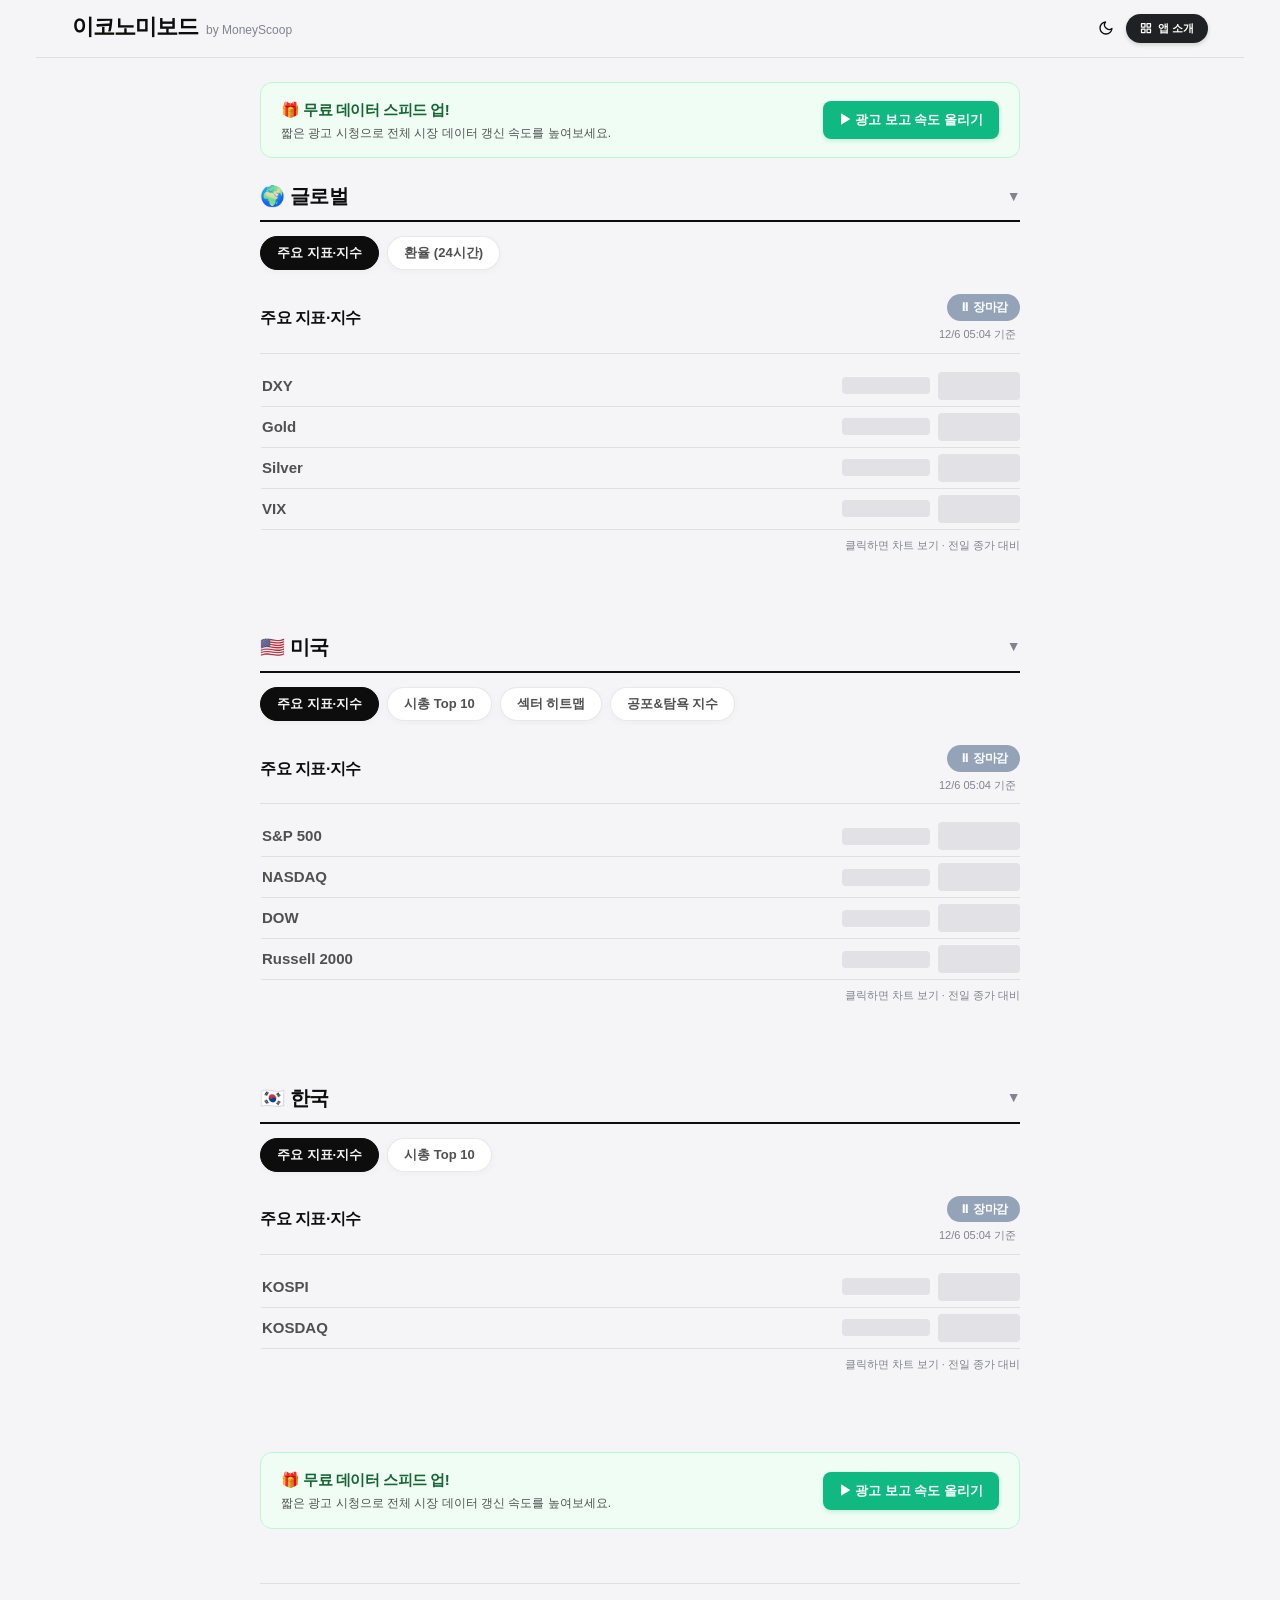
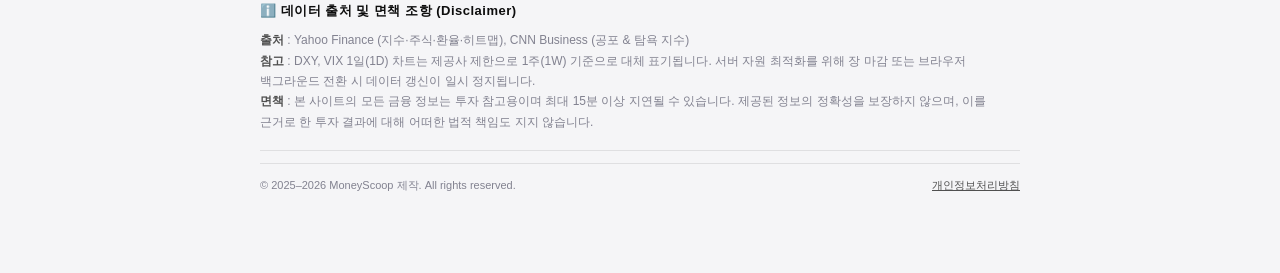
==== index.html @ 2a219ef7 "a" ====
<!doctype html>
<html lang="ko">
  <head>
    <meta charset="UTF-8" />
    <meta name="viewport" content="width=device-width,initial-scale=1.0,maximum-scale=1.0" />
    <title>이코노미보드 by MoneyScoop</title>
    <meta name="theme-color" content="#f5f5f7" />
    <meta name="mobile-web-app-capable" content="yes" />
    <meta name="apple-mobile-web-app-capable" content="yes" />
    
    <link rel="preconnect" href="https://fonts.googleapis.com" />
    <link rel="preconnect" href="https://fonts.gstatic.com" crossorigin />
    <link rel="stylesheet" as="style" crossorigin href="https://cdn.jsdelivr.net/gh/orioncactus/pretendard@v1.3.9/dist/web/static/pretendard.min.css" />
    <link href="https://fonts.googleapis.com/css2?family=DM+Mono:wght@400;500&display=swap" rel="stylesheet" />

    <link rel="stylesheet" href="assets/css/style.css" />

    <script>
      (function () {
        var savedTheme = localStorage.getItem("theme");
        if (savedTheme === "dark" || (!savedTheme && window.matchMedia("(prefers-color-scheme: dark)").matches)) {
          document.documentElement.setAttribute("data-theme", "dark");
        }
      })();
    </script>
  </head>
  <body>
    <div class="hdr-wrap">
      <div class="hdr">
        <div class="hdr-left">
          <a class="hdr-title" href="./index.html">이코노미보드</a>
          <span class="hdr-sub">by MoneyScoop</span>
        </div>

        <div class="hdr-right">
          <button class="theme-btn" id="theme-toggle" aria-label="테마 변경" onclick="toggleTheme()">
            <svg id="moon-icon" width="16" height="16" viewBox="0 0 24 24" fill="none" stroke="currentColor" stroke-width="2" stroke-linecap="round" stroke-linejoin="round"><path d="M21 12.79A9 9 0 1 1 11.21 3 7 7 0 0 0 21 12.79z"></path></svg>
            <svg id="sun-icon" style="display: none" width="16" height="16" viewBox="0 0 24 24" fill="none" stroke="currentColor" stroke-width="2" stroke-linecap="round" stroke-linejoin="round"><circle cx="12" cy="12" r="5"></circle><line x1="12" y1="1" x2="12" y2="3"></line><line x1="12" y1="21" x2="12" y2="23"></line><line x1="4.22" y1="4.22" x2="5.64" y2="5.64"></line><line x1="18.36" y1="18.36" x2="19.78" y2="19.78"></line><line x1="1" y1="12" x2="3" y2="12"></line><line x1="21" y1="12" x2="23" y2="12"></line><line x1="4.22" y1="19.78" x2="5.64" y2="18.36"></line><line x1="18.36" y1="5.64" x2="19.78" y2="4.22"></line></svg>
          </button>
          <a class="app-btn" href="https://play.google.com/store/apps/details?id=com.moneyscoop.cryptopic" target="_blank" rel="noopener">
            <svg width="12" height="12" viewBox="0 0 24 24" fill="none" stroke="currentColor" stroke-width="2.5" stroke-linecap="round" stroke-linejoin="round"><rect x="3" y="3" width="7" height="7"></rect><rect x="14" y="3" width="7" height="7"></rect><rect x="14" y="14" width="7" height="7"></rect><rect x="3" y="14" width="7" height="7"></rect></svg>
            앱 소개
          </a>
        </div>
      </div>
    </div>

    <div class="shell">
      <div class="global-banner free-reward-banner boost-banner">
        <div class="g-banner-txt">
          <div class="g-banner-t1 g-banner-title">🎁 무료 데이터 스피드 업!</div>
          <div class="g-banner-t2 g-banner-desc">짧은 광고 시청으로 전체 시장 데이터 갱신 속도를 높여보세요.</div>
        </div>
        <button class="g-banner-btn free-reward-btn" onclick="activateGlobalBoost(event)">▶ 광고 보고 속도 올리기</button>
      </div>

      <div id="area-gl" class="region-area">
        <h2 class="region-title" onclick="toggleRegion(this)">
          <span>🌍 글로벌</span>
          <span class="chevron">▼</span>
        </h2>
        
        <div class="region-body">
          <div class="sub-tab-menu" id="tabs-gl">
            <button class="sub-tab active" onclick="switchSubTab('gl', 'gl-idx')">주요 지표·지수</button>
            <button class="sub-tab" onclick="switchSubTab('gl', 'gl-fx')">환율 (24시간)</button>
          </div>

          <div class="sec active" id="gl-idx">
            <div class="sec-hd">
              <div class="sec-hd-left"><span class="sec-lbl">주요 지표·지수</span></div>
              <div class="sec-hd-right">
                <span class="badge-sync" data-market="global" id="badge-idx">상태 확인 중</span>
                <span class="sec-time" id="cy-idx-time"></span>
              </div>
            </div>
            <div class="sec-body">
              <div class="lst" id="idx-list"></div>
              
              <div class="chart-area" id="idx-chart-area">
                <div class="chart-hd">
                  <span class="chart-nm" id="idx-chart-nm">—</span>
                  <div class="chart-ranges">
                    <button class="rbtn on" data-r="1D" onclick="setIdxRange('1D')">1D</button>
                    <button class="rbtn" data-r="1W" onclick="setIdxRange('1W')">1W</button>
                    <button class="rbtn" data-r="1M" onclick="setIdxRange('1M')">1M</button>
                    <button class="rbtn" data-r="6M" onclick="setIdxRange('6M')">6M</button>
                    <button class="rbtn" data-r="1Y" onclick="setIdxRange('1Y')">1Y</button>
                    <button class="rbtn" data-r="3Y" onclick="setIdxRange('3Y')">3Y</button>
                    <button class="rbtn" data-r="5Y" onclick="setIdxRange('5Y')">5Y</button>
                    <button class="rbtn" data-r="10Y" onclick="setIdxRange('10Y')">10Y</button>
                  </div>
                </div>
                <div class="chart-note" id="idx-chart-note"></div>
                <div class="chart-perf" id="idx-chart-perf"></div>
                <div class="canvas-wrap"><canvas id="idx-canvas"></canvas></div>
              </div>
              <div class="fn">클릭하면 차트 보기 · 전일 종가 대비</div>
            </div>
          </div>

          <div class="sec" id="gl-fx">
            <div class="sec-hd">
              <div class="sec-hd-left"><span class="sec-lbl">환율 (원, 24시간)</span></div>
              <div class="sec-hd-right">
                <span class="badge-sync" data-market="global" id="badge-fx">상태 확인 중</span>
                <span class="sec-time" id="cy-fx-time"></span>
              </div>
            </div>
            <div class="sec-body">
              <div class="lst" id="fx-list"></div>

              <div class="chart-area" id="fx-chart-area">
                <div class="chart-hd">
                  <span class="chart-nm" id="fx-chart-nm">—</span>
                  <div class="chart-ranges">
                    <button class="rbtn on" data-r="1D" onclick="setFxRange('1D')">1D</button>
                    <button class="rbtn" data-r="1W" onclick="setFxRange('1W')">1W</button>
                    <button class="rbtn" data-r="1M" onclick="setFxRange('1M')">1M</button>
                    <button class="rbtn" data-r="6M" onclick="setFxRange('6M')">6M</button>
                    <button class="rbtn" data-r="1Y" onclick="setFxRange('1Y')">1Y</button>
                    <button class="rbtn" data-r="3Y" onclick="setFxRange('3Y')">3Y</button>
                    <button class="rbtn" data-r="5Y" onclick="setFxRange('5Y')">5Y</button>
                    <button class="rbtn" data-r="10Y" onclick="setFxRange('10Y')">10Y</button>
                  </div>
                </div>
                <div class="chart-note" id="fx-chart-note"></div>
                <div class="chart-perf" id="fx-chart-perf"></div>
                <div class="canvas-wrap"><canvas id="fx-canvas"></canvas></div>
              </div>
              <div class="fn">클릭하면 차트 보기 · 전일 종가 대비 (24시간 글로벌 시장 기준)</div>
            </div>
          </div>
        </div>
      </div>

      <div id="area-us" class="region-area">
        <h2 class="region-title" onclick="toggleRegion(this)">
          <span>🇺🇸 미국</span>
          <span class="chevron">▼</span>
        </h2>
        
        <div class="region-body">
          <div class="sub-tab-menu" id="tabs-us">
            <button class="sub-tab active" onclick="switchSubTab('us', 'us-idx')">주요 지표·지수</button>
            <button class="sub-tab" onclick="switchSubTab('us', 'us-top')">시총 Top 10</button>
            <button class="sub-tab" onclick="switchSubTab('us', 'us-hm')">섹터 히트맵</button>
            <button class="sub-tab" onclick="switchSubTab('us', 'us-fg')">공포&탐욕 지수</button>
          </div>

          <div class="sec active" id="us-idx">
            <div class="sec-hd">
              <div class="sec-hd-left"><span class="sec-lbl">주요 지표·지수</span></div>
              <div class="sec-hd-right">
                <span class="badge-sync" data-market="us" id="badge-us-idx">상태 확인 중</span>
                <span class="sec-time" id="cy-us-idx-time"></span>
              </div>
            </div>
            <div class="sec-body">
              <div class="lst" id="idx-us-list"></div>
              <div class="fn">클릭하면 차트 보기 · 전일 종가 대비</div>
            </div>
          </div>

          <div class="sec" id="us-top">
            <div class="sec-hd">
              <div class="sec-hd-left"><span class="sec-lbl">시가총액 상위 10개</span></div>
              <div class="sec-hd-right">
                <span class="badge-sync" data-market="us" id="badge-us-top">상태 확인 중</span>
                <span class="sec-time" id="cy-us-top-time"></span>
              </div>
            </div>
            <div class="sec-body">
              <div class="lst" id="us-top-list"></div>

              <div class="chart-area" id="us-top-chart-area">
                <div class="chart-hd">
                  <span class="chart-nm" id="us-top-chart-nm">—</span>
                  <div class="chart-ranges">
                    <button class="rbtn on" data-r="1D" onclick="setUsTopRange('1D')">1D</button>
                    <button class="rbtn" data-r="1W" onclick="setUsTopRange('1W')">1W</button>
                    <button class="rbtn" data-r="1M" onclick="setUsTopRange('1M')">1M</button>
                    <button class="rbtn" data-r="6M" onclick="setUsTopRange('6M')">6M</button>
                    <button class="rbtn" data-r="1Y" onclick="setUsTopRange('1Y')">1Y</button>
                    <button class="rbtn" data-r="3Y" onclick="setUsTopRange('3Y')">3Y</button>
                    <button class="rbtn" data-r="5Y" onclick="setUsTopRange('5Y')">5Y</button>
                    <button class="rbtn" data-r="10Y" onclick="setUsTopRange('10Y')">10Y</button>
                  </div>
                </div>
                <div class="chart-note" id="us-top-chart-note"></div>
                <div class="chart-perf" id="us-top-chart-perf"></div>
                <div class="canvas-wrap"><canvas id="us-top-canvas"></canvas></div>
              </div>
              <div class="fn">클릭하면 차트 보기 · 전일 종가 대비</div>
            </div>
          </div>

          <div class="sec" id="us-hm">
            <div class="sec-hd">
              <div class="sec-hd-left"><span class="sec-lbl">섹터 별 히트맵</span></div>
              <div class="sec-hd-right">
                <span class="badge-sync closed" data-market="us" id="badge-hm">🔒 잠금 상태</span>
                <span class="sec-time" id="cy-hm-time"></span>
              </div>
            </div>
            <div class="sec-body">
              <div class="hm-container">
                <div id="hm-overlay" class="hm-overlay">
                  <div class="hm-lock-icon">🔒</div>
                  <div class="hm-lock-text">미국 섹터별 히트맵</div>
                  <button class="hm-unlock-btn" onclick="unlockHeatmap(event)"><span>AD</span> 광고 시청하고 잠금 해제</button>
                </div>
                <div id="hm-wrap"><div class="hm-ld" id="hm-st" style="padding: 96px 0">데이터 불러오는 중...</div></div>
              </div>
              <div class="hm-legend">
                <span class="hm-lt">-5%</span><div class="hm-bar"></div><span class="hm-lt">+5%</span>
              </div>
            </div>
          </div>

          <div class="sec" id="us-fg">
            <div class="sec-hd">
              <div class="sec-hd-left"><span class="sec-lbl">공포 &amp; 탐욕 지수</span></div>
              <div class="sec-hd-right">
                <span class="badge-sync" data-market="us" id="badge-fg">상태 확인 중</span>
                <span class="sec-time" id="cy-fg-time"></span>
              </div>
            </div>
            <div class="sec-body" id="fg-body">
              <div style="display: flex; flex-direction: column; align-items: center; gap: 12px; padding: 12px 0;">
                <div class="sk" style="width: 100%; max-width: 280px; height: 88px; border-radius: 6px;"></div>
                <div class="sk" style="width: 60px; height: 40px; border-radius: 4px;"></div>
                <div class="sk" style="width: 200px; height: 100px; border-radius: 4px; margin-top: 4px;"></div>
              </div>
            </div>
          </div>
        </div>
      </div>

      <div id="area-kr" class="region-area">
        <h2 class="region-title" onclick="toggleRegion(this)">
          <span>🇰🇷 한국</span>
          <span class="chevron">▼</span>
        </h2>
        
        <div class="region-body">
          <div class="sub-tab-menu" id="tabs-kr">
            <button class="sub-tab active" onclick="switchSubTab('kr', 'kr-idx')">주요 지표·지수</button>
            <button class="sub-tab" onclick="switchSubTab('kr', 'kr-top')">시총 Top 10</button>
          </div>

          <div class="sec active" id="kr-idx">
            <div class="sec-hd">
              <div class="sec-hd-left"><span class="sec-lbl">주요 지표·지수</span></div>
              <div class="sec-hd-right">
                <span class="badge-sync" data-market="kr" id="badge-kr-idx">상태 확인 중</span>
                <span class="sec-time" id="cy-kr-idx-time"></span>
              </div>
            </div>
            <div class="sec-body">
              <div class="lst" id="idx-kr-list"></div>
              <div class="fn">클릭하면 차트 보기 · 전일 종가 대비</div>
            </div>
          </div>

          <div class="sec" id="kr-top">
            <div class="sec-hd">
              <div class="sec-hd-left"><span class="sec-lbl">시가총액 상위 10개</span></div>
              <div class="sec-hd-right">
                <span class="badge-sync" data-market="kr" id="badge-kr-top">상태 확인 중</span>
                <span class="sec-time" id="cy-kr-top-time"></span>
              </div>
            </div>
            <div class="sec-body">
              <div class="lst" id="kr-top-list"></div>

              <div class="chart-area" id="kr-top-chart-area">
                <div class="chart-hd">
                  <span class="chart-nm" id="kr-top-chart-nm">—</span>
                  <div class="chart-ranges">
                    <button class="rbtn on" data-r="1D" onclick="setKrTopRange('1D')">1D</button>
                    <button class="rbtn" data-r="1W" onclick="setKrTopRange('1W')">1W</button>
                    <button class="rbtn" data-r="1M" onclick="setKrTopRange('1M')">1M</button>
                    <button class="rbtn" data-r="6M" onclick="setKrTopRange('6M')">6M</button>
                    <button class="rbtn" data-r="1Y" onclick="setKrTopRange('1Y')">1Y</button>
                    <button class="rbtn" data-r="3Y" onclick="setKrTopRange('3Y')">3Y</button>
                    <button class="rbtn" data-r="5Y" onclick="setKrTopRange('5Y')">5Y</button>
                    <button class="rbtn" data-r="10Y" onclick="setKrTopRange('10Y')">10Y</button>
                  </div>
                </div>
                <div class="chart-note" id="kr-top-chart-note"></div>
                <div class="chart-perf" id="kr-top-chart-perf"></div>
                <div class="canvas-wrap"><canvas id="kr-top-canvas"></canvas></div>
              </div>
              <div class="fn">클릭하면 차트 보기 · 전일 종가 대비</div>
            </div>
          </div>
        </div>
      </div>

      <div class="global-banner free-reward-banner boost-banner" style="margin-top: 40px;">
        <div class="g-banner-txt">
          <div class="g-banner-t1 g-banner-title">🎁 무료 데이터 스피드 업!</div>
          <div class="g-banner-t2 g-banner-desc">짧은 광고 시청으로 전체 시장 데이터 갱신 속도를 높여보세요.</div>
        </div>
        <button class="g-banner-btn free-reward-btn" onclick="activateGlobalBoost(event)">▶ 광고 보고 속도 올리기</button>
      </div>

      <div class="footer-wrap">
        <div class="src-box">
          <div class="src-t">ℹ️ 데이터 출처 및 면책 조항 (Disclaimer)</div>
          <div class="src-b">
            <span class="src-highlight">출처</span> : Yahoo Finance (지수·주식·환율·히트맵), CNN Business (공포 &amp; 탐욕 지수)<br />
            <span class="src-highlight">참고</span> : DXY, VIX 1일(1D) 차트는 제공사 제한으로 1주(1W) 기준으로 대체 표기됩니다. 서버 자원 최적화를 위해 장 마감 또는 브라우저 백그라운드 전환 시 데이터 갱신이 일시 정지됩니다.<br />
            <span class="src-highlight">면책</span> : 본 사이트의 모든 금융 정보는 투자 참고용이며 최대 15분 이상 지연될 수 있습니다. 제공된 정보의 정확성을 보장하지 않으며, 이를 근거로 한 투자 결과에 대해 어떠한 법적 책임도 지지 않습니다.
          </div>
        </div>
        <div class="copy-bar">
          <span class="copy-t" id="copy-t"></span>
          <a class="priv-a" href="privacy.html" target="_blank">개인정보처리방침</a>
        </div>
      </div>
    </div>

    <script src="assets/js/app.js"></script>
  </body>
</html>
---- assets/css/style.css ----
*,
*::before,
*::after {
  box-sizing: border-box;
  margin: 0;
  padding: 0;
}

html {
  scroll-behavior: smooth;
  scroll-padding-top: 120px;
}

:root {
  --bg: #f5f5f7;
  --t1: #0d0d0d;
  --t3: #505050;
  --t4: #828290;
  --rule: rgba(0, 0, 0, 0.09);
  --box-bg: #fff;
  --box-shadow: 0 2px 10px rgba(0, 0, 0, 0.03);
  --sk-bg: #e2e2e6;
  --chart-grid: rgba(0, 0, 0, 0.04);
  --up: #26a69a;
  --dn: #ef5350;
  --fl: #787b86;
  --sans: "Pretendard", -apple-system, sans-serif;
  --mono: "DM Mono", monospace;
  --pad: 16px;
}

[data-theme="dark"] {
  --bg: #0a192f;
  --t1: #f8fafc;
  --t3: #cbd5e1;
  --t4: #94a3b8;
  --rule: rgba(255, 255, 255, 0.1);
  --box-bg: #112240;
  --box-shadow: 0 4px 12px rgba(0, 0, 0, 0.3);
  --sk-bg: #233554;
  --chart-grid: rgba(255, 255, 255, 0.05);
}

body {
  background: var(--bg);
  color: var(--t1);
  font-family: var(--sans);
  line-height: 1.4;
  -webkit-font-smoothing: antialiased;
  min-height: 100dvh;
  transition: background 0.3s, color 0.3s;
}

/* ─ 헤더 ─ */
.hdr-wrap {
  position: sticky;
  top: 0;
  z-index: 100;
  background: var(--bg);
  padding: 0 var(--pad);
  transition: background 0.3s;
  border-bottom: 1px solid var(--rule);
}
.hdr {
  display: flex;
  align-items: center;
  justify-content: space-between;
  padding: 13px 0;
  max-width: 1160px;
  margin: 0 auto;
  flex-wrap: wrap;
}
.hdr-left {
  display: flex;
  align-items: baseline;
  flex: 1 1 0%;
  min-width: max-content;
}
.hdr-title {
  font-size: 22px;
  font-weight: 800;
  letter-spacing: -1px;
  color: var(--t1);
  text-decoration: none;
  white-space: nowrap;
  line-height: 1.3;
  padding-bottom: 2px;
}
.hdr-sub {
  font-size: 12px;
  color: var(--t4);
  margin-left: 8px;
  white-space: nowrap;
}

.hdr-right {
  display: flex;
  align-items: center;
  justify-content: flex-end;
  gap: 6px;
  flex: 1 1 0%;
}

.theme-btn {
  background: none;
  border: none;
  cursor: pointer;
  color: var(--t1);
  display: flex;
  align-items: center;
  justify-content: center;
  padding: 6px;
  border-radius: 50%;
  transition: background 0.2s, color 0.2s;
}
.theme-btn:hover { background: var(--rule); }
.app-btn {
  display: flex;
  align-items: center;
  gap: 6px;
  font-size: 11px;
  font-weight: 700;
  color: #fff;
  background: #202124;
  border: none;
  border-radius: 20px;
  padding: 7px 14px;
  cursor: pointer;
  font-family: var(--sans);
  text-decoration: none;
  white-space: nowrap;
  flex-shrink: 0;
  box-shadow: 0 2px 4px rgba(0, 0, 0, 0.15);
  transition: transform 0.1s, background 0.2s;
}
.app-btn:hover { background: #000; transform: translateY(-1px); }
[data-theme="dark"] .app-btn { background: #2563eb; box-shadow: 0 2px 6px rgba(0, 0, 0, 0.4); }
[data-theme="dark"] .app-btn:hover { background: #1d4ed8; }

/* ─ 레이아웃 ─ */
.shell {
  max-width: 560px;
  margin: 0 auto;
  padding: 24px var(--pad) 60px;
}

/* ─ 부스트 배너 (레벨별 색상 연동) ─ */
/* 기본 (초록) */
.global-banner.free-reward-banner {
  background: #f0fdf4; border: 1px solid #bbf7d0;
  border-radius: 12px; padding: 16px 20px; margin-bottom: 24px;
  display: flex; align-items: center; justify-content: space-between;
  color: var(--t1); transition: all 0.4s;
}
[data-theme="dark"] .global-banner.free-reward-banner { background: #064e3b; border-color: #047857; color: #f8fafc; }
.g-banner-txt { display: flex; flex-direction: column; gap: 5px; }
.free-reward-banner .g-banner-t1 {
  font-size: 15px; font-weight: 800; letter-spacing: -0.5px; display: flex; align-items: center; gap: 6px; color: #166534;
}
[data-theme="dark"] .free-reward-banner .g-banner-t1 { color: #34d399; }
.free-reward-banner .g-banner-t2 { font-size: 12px; color: var(--t3); font-family: var(--sans); line-height: 1.4; word-break: keep-all; }
.g-banner-btn.free-reward-btn {
  background: #10b981; color: #fff; border: none; border-radius: 8px; padding: 10px 16px;
  font-size: 13px; font-weight: 700; cursor: pointer; font-family: var(--sans);
  box-shadow: 0 2px 4px rgba(16, 185, 129, 0.2); transition: transform 0.2s, background 0.2s;
  white-space: nowrap; flex-shrink: 0;
}
.g-banner-btn.free-reward-btn:hover { transform: translateY(-1px); background: #059669; }

/* 1단계 (파랑) */
.global-banner.free-reward-banner.banner-lvl-1 { background: #eff6ff; border-color: #bfdbfe; }
[data-theme="dark"] .global-banner.free-reward-banner.banner-lvl-1 { background: #1e3a8a; border-color: #1e40af; }
.global-banner.free-reward-banner.banner-lvl-1 .g-banner-t1 { color: #1e40af; }
[data-theme="dark"] .global-banner.free-reward-banner.banner-lvl-1 .g-banner-t1 { color: #60a5fa; }
.global-banner.free-reward-banner.banner-lvl-1 .g-banner-btn { background: #3b82f6; box-shadow: 0 2px 4px rgba(59, 130, 246, 0.2); }
.global-banner.free-reward-banner.banner-lvl-1 .g-banner-btn:hover { background: #2563eb; }

/* 2단계 (보라) */
.global-banner.free-reward-banner.banner-lvl-2 { background: #faf5ff; border-color: #e9d5ff; }
[data-theme="dark"] .global-banner.free-reward-banner.banner-lvl-2 { background: #4c1d95; border-color: #5b21b6; }
.global-banner.free-reward-banner.banner-lvl-2 .g-banner-t1 { color: #5b21b6; }
[data-theme="dark"] .global-banner.free-reward-banner.banner-lvl-2 .g-banner-t1 { color: #c084fc; }
.global-banner.free-reward-banner.banner-lvl-2 .g-banner-btn { display: none; } /* MAX 상태이므로 버튼 숨김 */


/* ─ 리전 및 탭 영역 ─ */
.region-area { margin-bottom: 56px; }
.region-title {
  font-size: 20px; font-weight: 800; color: var(--t1); margin-bottom: 14px; padding-bottom: 10px;
  border-bottom: 2px solid var(--t1); display: flex; align-items: center; justify-content: space-between;
  letter-spacing: -0.5px; cursor: pointer; user-select: none;
}
.region-title:hover { opacity: 0.8; }
.region-title .chevron { font-size: 14px; color: var(--t4); transition: transform 0.3s; }
.region-area.collapsed .chevron { transform: rotate(-90deg); }
.region-body { transition: all 0.3s; overflow: hidden; }
.region-area.collapsed .region-body { display: none; }

.sub-tab-menu {
  display: flex; gap: 8px; margin-bottom: 20px; overflow-x: auto; scrollbar-width: none; padding-bottom: 4px;
}
.sub-tab-menu::-webkit-scrollbar { display: none; }
.sub-tab {
  background: var(--box-bg); border: 1px solid var(--rule); color: var(--t3);
  font-size: 13px; font-weight: 700; padding: 7px 16px; border-radius: 20px;
  cursor: pointer; white-space: nowrap; transition: all 0.2s; box-shadow: var(--box-shadow); font-family: var(--sans);
}
.sub-tab:hover { border-color: var(--t1); color: var(--t1); transform: translateY(-1px); }
.sub-tab.active { background: var(--t1); color: var(--bg); border-color: var(--t1); }

/* ─ 섹션 콘텐츠 ─ */
.sec { display: none; margin-bottom: 24px; animation: fadeIn 0.3s ease-out; }
.sec.active { display: block; }
.sec-hd { display: flex; align-items: center; justify-content: space-between; padding-bottom: 10px; border-bottom: 1px solid var(--rule); margin-bottom: 12px; gap: 12px; flex-wrap: wrap; }
.sec-hd-left { display: flex; align-items: center; gap: 8px; flex-wrap: wrap; flex: 1 1 auto; }
.sec-lbl { font-size: 16px; font-weight: 800; letter-spacing: -0.5px; color: var(--t1); white-space: nowrap; line-height: 1.3; }
.sec-body { transition: all 0.3s; overflow: hidden; }

.sec-hd-right { display: flex; flex-direction: column; align-items: flex-end; gap: 6px; flex-shrink: 0; margin-left: auto; }
.sec-time { font-size: 11px; color: var(--t4); font-family: var(--sans); white-space: nowrap; padding-right: 4px; }

/* 💡 시인성 극대화 & 클릭 유도형 알약 뱃지 */
.badge-sync {
  padding: 5px 12px; border-radius: 20px; font-size: 12px; font-weight: 800; font-family: var(--sans);
  letter-spacing: -0.5px; display: inline-flex; align-items: center; gap: 5px;
  box-shadow: 0 2px 6px rgba(0,0,0,0.1); transition: all 0.3s ease; white-space: nowrap; cursor: pointer;
}
.badge-sync:not(.closed):not(.level-2):hover {
  transform: translateY(-2px); filter: brightness(1.1); box-shadow: 0 4px 10px rgba(0,0,0,0.2);
}

.badge-sync.closed { background: #94a3b8; color: #fff; box-shadow: none; cursor: default; }

/* 기본 10초 (초록) */
.badge-sync.level-0 { background: #10b981; color: #fff; } 
/* 1단계 6초 (파랑) */
.badge-sync.level-1 { background: #3b82f6; color: #fff; animation: pulse-blue 2s infinite; } 
/* 2단계 3초 (보라) */
.badge-sync.level-2 { background: #8b5cf6; color: #fff; animation: pulse-purple 1.5s infinite; cursor: default; } 

@keyframes pulse-blue {
  0% { box-shadow: 0 0 0 0 rgba(59, 130, 246, 0.4); }
  70% { box-shadow: 0 0 0 6px rgba(59, 130, 246, 0); }
  100% { box-shadow: 0 0 0 0 rgba(59, 130, 246, 0); }
}
@keyframes pulse-purple {
  0% { box-shadow: 0 0 0 0 rgba(139, 92, 246, 0.5); }
  70% { box-shadow: 0 0 0 8px rgba(139, 92, 246, 0); }
  100% { box-shadow: 0 0 0 0 rgba(139, 92, 246, 0); }
}
@keyframes fadeIn {
  from { opacity: 0; transform: translateY(5px); }
  to { opacity: 1; transform: translateY(0); }
}

/* ─ 공통 행 ─ */
.lst { display: flex; flex-direction: column; }
.row {
  display: flex; align-items: center; padding: 6px 0; border-bottom: 1px solid var(--rule);
  cursor: pointer; border-left: 2.5px solid transparent; transition: border-color 0.18s, padding-left 0.18s; gap: 0;
}
.row:hover { opacity: 0.72; }
.row.on { border-left-color: var(--t1); padding-left: 9px; }
.row.on .lbl { color: var(--t1) !important; }
.lbl {
  flex: 1; min-width: 0; font-size: 14px; font-weight: 700; color: var(--t3);
  white-space: nowrap; display: flex; align-items: center; gap: 5px; overflow: hidden; text-overflow: ellipsis; line-height: 1.3;
}
.row.has-mc .lbl { flex: 1; }
.mc { flex: 0 0 55px; font-size: 11px; color: var(--t4); text-align: right; padding-right: 8px; font-family: var(--sans); white-space: nowrap; }
.val, .pct, .raw, .sb-n, .chart-perf { font-variant-numeric: tabular-nums; letter-spacing: -0.5px; }
.val { flex: 0 0 90px; text-align: right; font-family: var(--sans); font-size: 17px; font-weight: 600; color: var(--t1); white-space: nowrap; }
.chg { flex: 0 0 90px; display: flex; flex-direction: column; align-items: flex-end; gap: 1px; padding-left: 8px; }
.pct { font-family: var(--sans); font-size: 13px; font-weight: 700; white-space: nowrap; }
.raw { font-family: var(--sans); font-size: 11px; color: var(--t4); white-space: nowrap; }
.fn { font-size: 11px; color: var(--t4); text-align: right; margin-top: 8px; }
.flag { width: 16px; height: 11px; border-radius: 2px; object-fit: cover; flex-shrink: 0; }
.up { color: var(--up); }
.dn { color: var(--dn); }
.fl { color: var(--fl); }
.vix-lo { color: var(--up); }
.vix-md { color: #f0b429; }
.vix-hi { color: var(--dn); }

/* ─ 상태 점멸 도트 (Row 내부용) ─ */
.dot {
  display: inline-block; width: 8px; height: 8px; border-radius: 50%; margin-right: 7px;
  flex-shrink: 0; vertical-align: middle; transition: background 0.3s, box-shadow 0.3s;
}
.dot-load { background: #94a3b8; box-shadow: 0 0 6px rgba(148, 163, 184, 0.8), inset 0 1px 1px rgba(255, 255, 255, 0.8); animation: pulse 1.6s ease-in-out infinite; }
.dot-sleep { background: #bbbbbb; box-shadow: inset 0 1px 2px rgba(0, 0, 0, 0.2); opacity: 0.8; }
[data-theme="dark"] .dot-sleep { background: #475569; box-shadow: inset 0 1px 2px rgba(0, 0, 0, 0.4); }

/* 초록 -> 파랑 -> 보라 */
.dot-live-0 { background: #10b981; box-shadow: 0 0 6px rgba(16, 185, 129, 0.8), inset 0 1px 1px rgba(255, 255, 255, 0.8); animation: pulse 1.6s ease-in-out infinite; }
.dot-live-1 { background: #3b82f6; box-shadow: 0 0 6px rgba(59, 130, 246, 0.8), inset 0 1px 1px rgba(255, 255, 255, 0.8); animation: pulse 0.8s ease-in-out infinite; }
.dot-live-2 { background: #a855f7; box-shadow: 0 0 8px rgba(168, 85, 247, 0.9), inset 0 1px 1px rgba(255, 255, 255, 0.8); animation: pulse 0.4s ease-in-out infinite; }

@keyframes pulse { 0%, 100% { opacity: 1; transform: scale(1); } 50% { opacity: 0.5; transform: scale(0.85); } }
@keyframes flash { 0% { opacity: 1; } 50% { opacity: 0.15; } 100% { opacity: 1; } }
.flash { animation: flash 0.5s ease-out 1; }

/* ─ 스켈레톤 및 차트 영역 ─ */
.sk { background: var(--sk-bg); border-radius: 4px; animation: sh 1.3s ease-in-out infinite; transition: background 0.3s; }
.sk-val { height: 17px; width: 88px; margin-left: auto; }
.sk-chg { height: 28px; width: 82px; margin-left: 8px; }
@keyframes sh { 0%, 100% { opacity: 0.4; } 50% { opacity: 0.9; } }

.chart-area {
  display: none; margin: 10px 0 16px; padding: 16px; background: var(--box-bg);
  border-radius: 12px; border: 1px solid var(--rule); box-shadow: var(--box-shadow);
  transition: background 0.3s, border-color 0.3s, box-shadow 0.3s;
  overflow: hidden;
}
.chart-hd { display: flex; align-items: center; justify-content: space-between; margin-bottom: 5px; gap: 6px; }
.chart-nm { font-size: 13px; font-weight: 800; color: var(--t1); white-space: nowrap; }
.chart-ranges { display: flex; gap: 5px; overflow-x: auto; }
.rbtn {
  font-size: 11px; font-weight: 600; color: var(--t4); background: none; border: none; cursor: pointer;
  font-family: var(--sans); padding: 2px 0; border-bottom: 1.5px solid transparent; white-space: nowrap; flex-shrink: 0; transition: color 0.2s;
}
.rbtn.on { color: var(--t1); border-bottom-color: var(--t1); }
.chart-note { font-size: 10px; color: var(--t4); font-family: var(--sans); margin-bottom: 3px; display: none; }
.chart-perf { font-family: var(--sans); font-size: 18px; font-weight: 600; margin-bottom: 7px; min-height: 26px; }

.canvas-wrap { position: relative; width: 100%; height: 145px; min-height: 145px; max-height: 145px; }
.chart-ld { font-size: 12px; color: var(--t4); padding: 46px 0; text-align: center; font-family: var(--sans); }
.chart-er { font-size: 12px; color: var(--dn); padding: 32px 0; text-align: center; }

/* ─ F&G 및 히트맵 컴포넌트 ─ */
.gw { display: flex; flex-direction: column; align-items: center; }
.gsvg { width: 100%; max-width: 280px; }
.gends { display: flex; justify-content: space-between; width: 100%; max-width: 280px; margin-top: -6px; padding: 0 8px; }
.gend { font-size: 11px; color: var(--t3); font-weight: 500; }
.sb { text-align: center; margin-top: 2px; }
.sb-n { font-family: var(--sans); font-size: 40px; font-weight: 700; line-height: 1; letter-spacing: -1px; }
.sb-l { font-size: 14px; font-weight: 700; margin-top: 4px; }
.sb-c { font-size: 12px; color: var(--t3); margin-top: 4px; font-family: var(--sans); }
.segbar { display: flex; gap: 3px; margin-top: 12px; }
.seg { height: 3px; border-radius: 2px; flex: 1; opacity: 0.18; }
.seg.on { opacity: 1; }
.fg-chart-wrap { position: relative; width: 100%; max-width: 300px; margin: 14px auto 0; height: 110px; }
.fg-er { padding: 20px 0; text-align: center; }
.fg-er-t { font-size: 13px; color: var(--dn); font-weight: 500; }
.fg-retry { margin-top: 8px; font-size: 13px; color: #1a6fd4; background: none; border: none; cursor: pointer; font-family: var(--sans); font-weight: 600; display: inline-block; }

.hm-ld { font-size: 12px; color: var(--t4); text-align: center; padding: 48px 0; font-family: var(--sans); }
.hm-er { font-size: 12px; color: var(--dn); text-align: center; padding: 32px 0; }
#hm-wrap { width: 100%; overflow: hidden; margin-top: 4px; }
.hm-legend { display: flex; align-items: center; justify-content: flex-end; gap: 8px; margin-top: 8px; }
.hm-bar { width: 80px; height: 6px; border-radius: 3px; background: linear-gradient(to right, #ef4444, #f5f5f7, #10b981); }
[data-theme="dark"] .hm-bar { background: linear-gradient(to right, #ef4444, #1e293b, #10b981); }
.hm-lt { font-size: 11px; color: var(--t4); font-family: var(--sans); font-weight: 600; }

.hm-container { position: relative; border-radius: 8px; overflow: hidden; min-height: 240px; margin-top: 10px; }
.hm-overlay {
  position: absolute; top: 0; left: 0; width: 100%; height: 100%; z-index: 10;
  display: flex; flex-direction: column; align-items: center; justify-content: center;
  background: rgba(245, 245, 247, 0.15); backdrop-filter: blur(8px) saturate(120%); -webkit-backdrop-filter: blur(8px) saturate(120%);
  border-radius: 8px; transition: opacity 0.4s;
}
[data-theme="dark"] .hm-overlay { background: rgba(10, 25, 47, 0.25); backdrop-filter: blur(8px) brightness(0.8); -webkit-backdrop-filter: blur(8px) brightness(0.8); }
.hm-lock-icon { font-size: 32px; margin-bottom: 8px; }
.hm-lock-text { font-size: 15px; font-weight: 800; color: var(--t1); margin-bottom: 18px; letter-spacing: -0.5px; text-shadow: 0 1px 3px rgba(255, 255, 255, 0.8); }
[data-theme="dark"] .hm-lock-text { text-shadow: 0 1px 3px rgba(0, 0, 0, 0.8); }
.hm-unlock-btn {
  background: linear-gradient(135deg, #3b82f6, #1d4ed8); color: #fff; border: none; border-radius: 24px;
  padding: 12px 22px; font-size: 13px; font-weight: 700; cursor: pointer;
  box-shadow: 0 4px 12px rgba(37, 99, 235, 0.35); transition: transform 0.2s, box-shadow 0.2s;
  display: flex; align-items: center; gap: 8px; font-family: var(--sans);
}
.hm-unlock-btn:hover { transform: translateY(-2px); box-shadow: 0 6px 16px rgba(37, 99, 235, 0.5); }
.hm-unlock-btn span { background: #fff; color: #1d4ed8; font-size: 10px; padding: 2px 6px; border-radius: 5px; font-weight: 900; }

/* ─ 푸터 ─ */
.footer-wrap { clear: both; padding-top: 10px; }
.src-box { margin-top: 20px; padding: 18px 0; border-top: 1px solid var(--rule); border-bottom: 1px solid var(--rule); transition: border-color 0.3s; }
.src-t { font-size: 13px; font-weight: 800; color: var(--t1); letter-spacing: 0.5px; margin-bottom: 10px; display: flex; align-items: center; gap: 5px; }
.src-b { font-size: 12px; color: var(--t4); line-height: 1.7; word-break: keep-all; }
.src-highlight { color: var(--t3); font-weight: 700; }
.copy-bar { margin-top: 12px; padding-top: 14px; border-top: 1px solid var(--rule); display: flex; justify-content: space-between; align-items: center; flex-wrap: wrap; gap: 5px; transition: border-color 0.3s; }
.copy-t { font-size: 11px; color: var(--t4); font-family: var(--sans); }
.priv-a { font-size: 11px; color: var(--t3); font-family: var(--sans); text-decoration: underline; transition: color 0.3s; font-weight: 500; }
[data-theme="dark"] .priv-a:hover { color: var(--t1); }

/* ─ 반응형 ─ */
@media (max-width: 680px) {
  .hdr { padding: 12px 0 0 0; }
  .hdr-left { flex: none; }
  .hdr-right { flex: none; margin-left: auto; }
  .hdr-title { font-size: 20px; }
  .hdr-sub { display: none; }
  .hdr-wrap { border-bottom: 1px solid var(--rule); }
}
@media (max-width: 580px) {
  .global-banner { flex-direction: column; align-items: flex-start; gap: 12px; }
  .g-banner-btn { width: 100%; text-align: center; justify-content: center; }
}
@media (min-width: 580px) {
  .shell { max-width: 640px; }
  .val { font-size: 19px; flex: 0 0 100px; }
  .lbl { font-size: 15px; }
  .pct { font-size: 13px; }
  .chg { flex: 0 0 96px; }
}
@media (min-width: 820px) {
  body { padding: 0 36px; }
  .hdr-wrap { padding: 0 36px; }
  .shell { max-width: 760px; padding-right: 0; padding-left: 0; padding-bottom: 80px; }
  .val { font-size: 18px; flex: 0 0 90px; }
  .lbl { font-size: 15px; }
  .pct { font-size: 13px; }
  .chg { flex: 0 0 88px; }
  .sb-n { font-size: 36px; }
  .gsvg, .gends { max-width: 240px; }
  .fg-chart-wrap { max-width: 260px; }
  .canvas-wrap { height: 160px; min-height: 160px; max-height: 160px; }
}
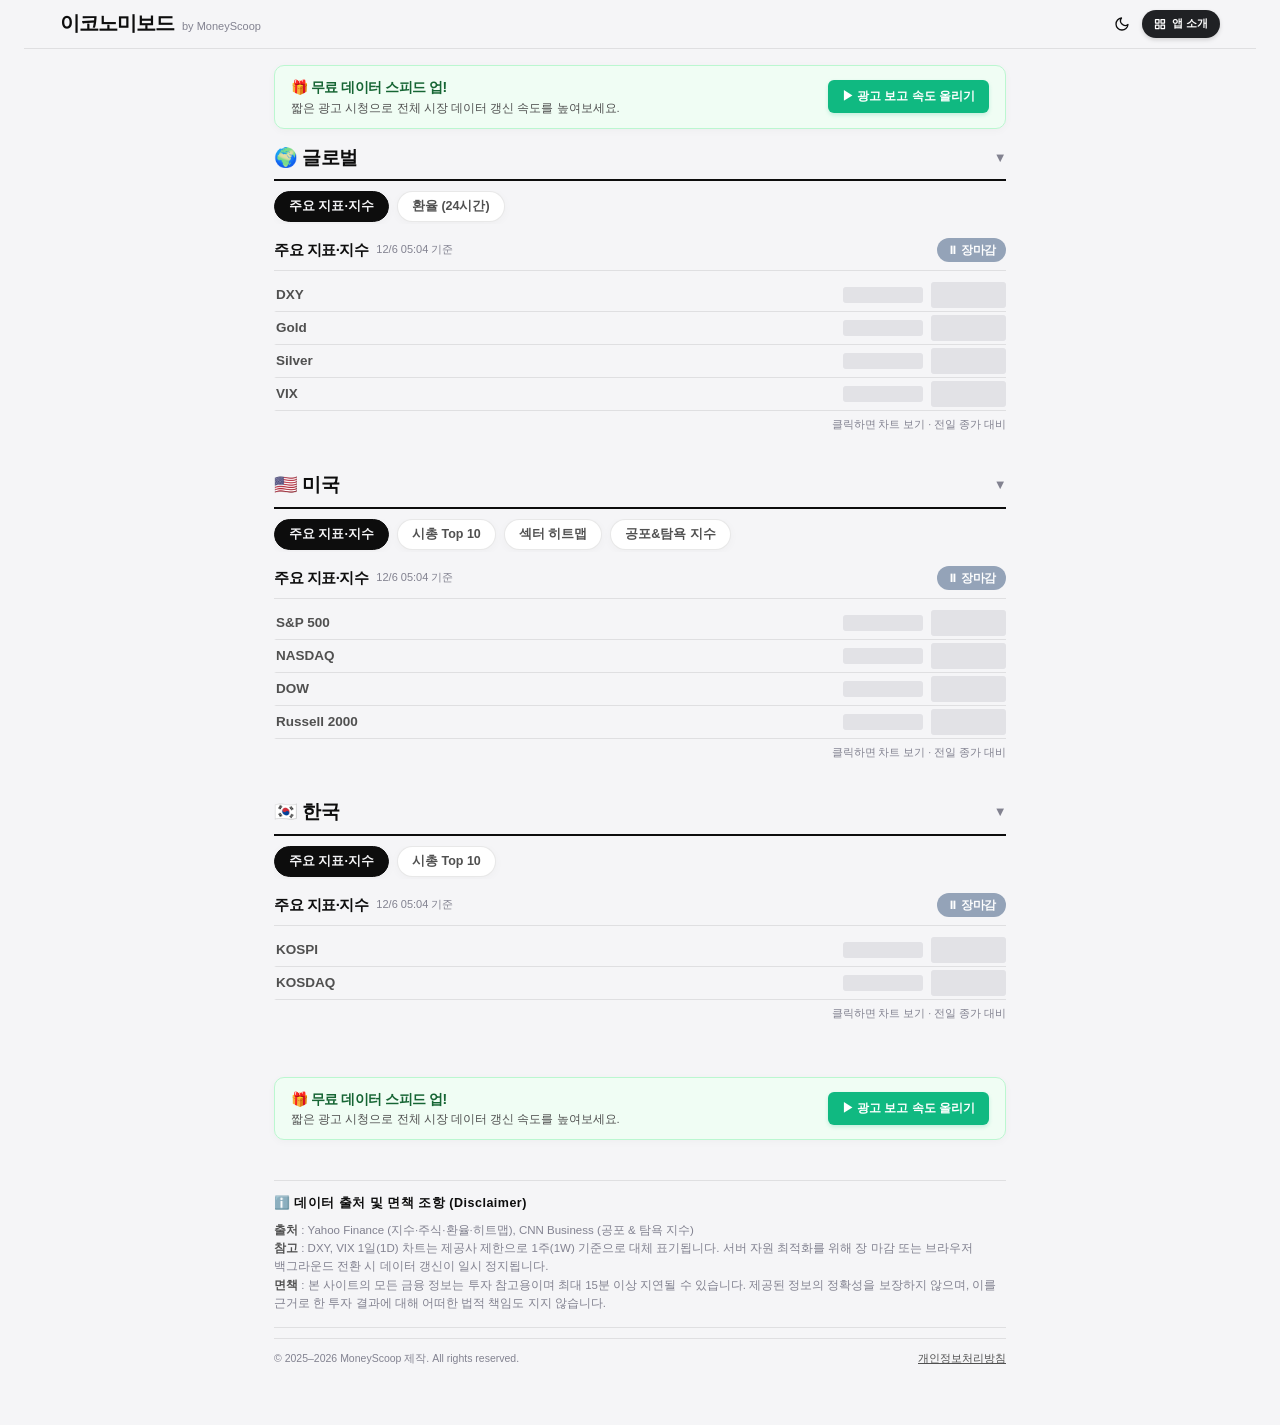
==== commit a2ae17ab: "index.html 업데이트" ====
--- a/index.html
+++ b/index.html
@@ -68,10 +68,12 @@
 
           <div class="sec active" id="gl-idx">
             <div class="sec-hd">
-              <div class="sec-hd-left"><span class="sec-lbl">주요 지표·지수</span></div>
+              <div class="sec-hd-left">
+                <span class="sec-lbl">주요 지표·지수</span>
+                <span class="sec-time" id="cy-idx-time"></span>
+              </div>
               <div class="sec-hd-right">
                 <span class="badge-sync" data-market="global" id="badge-idx">상태 확인 중</span>
-                <span class="sec-time" id="cy-idx-time"></span>
               </div>
             </div>
             <div class="sec-body">
@@ -101,10 +103,12 @@
 
           <div class="sec" id="gl-fx">
             <div class="sec-hd">
-              <div class="sec-hd-left"><span class="sec-lbl">환율 (원, 24시간)</span></div>
+              <div class="sec-hd-left">
+                <span class="sec-lbl">환율 (원, 24시간)</span>
+                <span class="sec-time" id="cy-fx-time"></span>
+              </div>
               <div class="sec-hd-right">
                 <span class="badge-sync" data-market="global" id="badge-fx">상태 확인 중</span>
-                <span class="sec-time" id="cy-fx-time"></span>
               </div>
             </div>
             <div class="sec-body">
@@ -150,10 +154,12 @@
 
           <div class="sec active" id="us-idx">
             <div class="sec-hd">
-              <div class="sec-hd-left"><span class="sec-lbl">주요 지표·지수</span></div>
+              <div class="sec-hd-left">
+                <span class="sec-lbl">주요 지표·지수</span>
+                <span class="sec-time" id="cy-us-idx-time"></span>
+              </div>
               <div class="sec-hd-right">
                 <span class="badge-sync" data-market="us" id="badge-us-idx">상태 확인 중</span>
-                <span class="sec-time" id="cy-us-idx-time"></span>
               </div>
             </div>
             <div class="sec-body">
@@ -164,10 +170,12 @@
 
           <div class="sec" id="us-top">
             <div class="sec-hd">
-              <div class="sec-hd-left"><span class="sec-lbl">시가총액 상위 10개</span></div>
+              <div class="sec-hd-left">
+                <span class="sec-lbl">시가총액 상위 10개</span>
+                <span class="sec-time" id="cy-us-top-time"></span>
+              </div>
               <div class="sec-hd-right">
                 <span class="badge-sync" data-market="us" id="badge-us-top">상태 확인 중</span>
-                <span class="sec-time" id="cy-us-top-time"></span>
               </div>
             </div>
             <div class="sec-body">
@@ -197,10 +205,12 @@
 
           <div class="sec" id="us-hm">
             <div class="sec-hd">
-              <div class="sec-hd-left"><span class="sec-lbl">섹터 별 히트맵</span></div>
+              <div class="sec-hd-left">
+                <span class="sec-lbl">섹터 별 히트맵</span>
+                <span class="sec-time" id="cy-hm-time"></span>
+              </div>
               <div class="sec-hd-right">
                 <span class="badge-sync closed" data-market="us" id="badge-hm">🔒 잠금 상태</span>
-                <span class="sec-time" id="cy-hm-time"></span>
               </div>
             </div>
             <div class="sec-body">
@@ -220,10 +230,12 @@
 
           <div class="sec" id="us-fg">
             <div class="sec-hd">
-              <div class="sec-hd-left"><span class="sec-lbl">공포 &amp; 탐욕 지수</span></div>
+              <div class="sec-hd-left">
+                <span class="sec-lbl">공포 &amp; 탐욕 지수</span>
+                <span class="sec-time" id="cy-fg-time"></span>
+              </div>
               <div class="sec-hd-right">
                 <span class="badge-sync" data-market="us" id="badge-fg">상태 확인 중</span>
-                <span class="sec-time" id="cy-fg-time"></span>
               </div>
             </div>
             <div class="sec-body" id="fg-body">
@@ -251,10 +263,12 @@
 
           <div class="sec active" id="kr-idx">
             <div class="sec-hd">
-              <div class="sec-hd-left"><span class="sec-lbl">주요 지표·지수</span></div>
+              <div class="sec-hd-left">
+                <span class="sec-lbl">주요 지표·지수</span>
+                <span class="sec-time" id="cy-kr-idx-time"></span>
+              </div>
               <div class="sec-hd-right">
                 <span class="badge-sync" data-market="kr" id="badge-kr-idx">상태 확인 중</span>
-                <span class="sec-time" id="cy-kr-idx-time"></span>
               </div>
             </div>
             <div class="sec-body">
@@ -265,10 +279,12 @@
 
           <div class="sec" id="kr-top">
             <div class="sec-hd">
-              <div class="sec-hd-left"><span class="sec-lbl">시가총액 상위 10개</span></div>
+              <div class="sec-hd-left">
+                <span class="sec-lbl">시가총액 상위 10개</span>
+                <span class="sec-time" id="cy-kr-top-time"></span>
+              </div>
               <div class="sec-hd-right">
                 <span class="badge-sync" data-market="kr" id="badge-kr-top">상태 확인 중</span>
-                <span class="sec-time" id="cy-kr-top-time"></span>
               </div>
             </div>
             <div class="sec-body">
@@ -324,4 +340,4 @@
 
     <script src="assets/js/app.js"></script>
   </body>
-</html> +</html>
--- a/assets/css/style.css
+++ b/assets/css/style.css
@@ -8,7 +8,7 @@
 
 html {
   scroll-behavior: smooth;
-  scroll-padding-top: 120px;
+  scroll-padding-top: 100px;
 }
 
 :root {
@@ -26,7 +26,7 @@
   --fl: #787b86;
   --sans: "Pretendard", -apple-system, sans-serif;
   --mono: "DM Mono", monospace;
-  --pad: 16px;
+  --pad: 14px;
 }
 
 [data-theme="dark"] {
@@ -65,7 +65,7 @@
   display: flex;
   align-items: center;
   justify-content: space-between;
-  padding: 13px 0;
+  padding: 10px 0;
   max-width: 1160px;
   margin: 0 auto;
   flex-wrap: wrap;
@@ -77,7 +77,7 @@
   min-width: max-content;
 }
 .hdr-title {
-  font-size: 22px;
+  font-size: 20px;
   font-weight: 800;
   letter-spacing: -1px;
   color: var(--t1);
@@ -87,7 +87,7 @@
   padding-bottom: 2px;
 }
 .hdr-sub {
-  font-size: 12px;
+  font-size: 11px;
   color: var(--t4);
   margin-left: 8px;
   white-space: nowrap;
@@ -124,7 +124,7 @@
   background: #202124;
   border: none;
   border-radius: 20px;
-  padding: 7px 14px;
+  padding: 6px 12px;
   cursor: pointer;
   font-family: var(--sans);
   text-decoration: none;
@@ -141,27 +141,29 @@
 .shell {
   max-width: 560px;
   margin: 0 auto;
-  padding: 24px var(--pad) 60px;
-}
-
-/* ─ 부스트 배너 (레벨별 색상 연동) ─ */
-/* 기본 (초록) */
+  padding: 16px var(--pad) 40px;
+}
+
+/* ─ 부스트 배너 (크기 최적화 및 광고 호기심 유지) ─ */
 .global-banner.free-reward-banner {
   background: #f0fdf4; border: 1px solid #bbf7d0;
-  border-radius: 12px; padding: 16px 20px; margin-bottom: 24px;
+  border-radius: 10px; padding: 12px 16px; margin-bottom: 16px;
   display: flex; align-items: center; justify-content: space-between;
   color: var(--t1); transition: all 0.4s;
-}
+  box-shadow: 0 2px 8px rgba(0,0,0,0.03);
+}
+.shell > .global-banner:last-of-type { margin-top: 24px !important; }
+
 [data-theme="dark"] .global-banner.free-reward-banner { background: #064e3b; border-color: #047857; color: #f8fafc; }
-.g-banner-txt { display: flex; flex-direction: column; gap: 5px; }
+.g-banner-txt { display: flex; flex-direction: column; gap: 3px; }
 .free-reward-banner .g-banner-t1 {
-  font-size: 15px; font-weight: 800; letter-spacing: -0.5px; display: flex; align-items: center; gap: 6px; color: #166534;
+  font-size: 14px; font-weight: 800; letter-spacing: -0.5px; display: flex; align-items: center; gap: 6px; color: #166534;
 }
 [data-theme="dark"] .free-reward-banner .g-banner-t1 { color: #34d399; }
-.free-reward-banner .g-banner-t2 { font-size: 12px; color: var(--t3); font-family: var(--sans); line-height: 1.4; word-break: keep-all; }
+.free-reward-banner .g-banner-t2 { font-size: 11.5px; color: var(--t3); font-family: var(--sans); line-height: 1.3; word-break: keep-all; }
 .g-banner-btn.free-reward-btn {
-  background: #10b981; color: #fff; border: none; border-radius: 8px; padding: 10px 16px;
-  font-size: 13px; font-weight: 700; cursor: pointer; font-family: var(--sans);
+  background: #10b981; color: #fff; border: none; border-radius: 6px; padding: 8px 14px;
+  font-size: 12px; font-weight: 700; cursor: pointer; font-family: var(--sans);
   box-shadow: 0 2px 4px rgba(16, 185, 129, 0.2); transition: transform 0.2s, background 0.2s;
   white-space: nowrap; flex-shrink: 0;
 }
@@ -180,49 +182,50 @@
 [data-theme="dark"] .global-banner.free-reward-banner.banner-lvl-2 { background: #4c1d95; border-color: #5b21b6; }
 .global-banner.free-reward-banner.banner-lvl-2 .g-banner-t1 { color: #5b21b6; }
 [data-theme="dark"] .global-banner.free-reward-banner.banner-lvl-2 .g-banner-t1 { color: #c084fc; }
-.global-banner.free-reward-banner.banner-lvl-2 .g-banner-btn { display: none; } /* MAX 상태이므로 버튼 숨김 */
+.global-banner.free-reward-banner.banner-lvl-2 .g-banner-btn { display: none; } 
 
 
 /* ─ 리전 및 탭 영역 ─ */
-.region-area { margin-bottom: 56px; }
+.region-area { margin-bottom: 24px; }
 .region-title {
-  font-size: 20px; font-weight: 800; color: var(--t1); margin-bottom: 14px; padding-bottom: 10px;
+  font-size: 19px; font-weight: 800; color: var(--t1); margin-bottom: 10px; padding-bottom: 8px;
   border-bottom: 2px solid var(--t1); display: flex; align-items: center; justify-content: space-between;
   letter-spacing: -0.5px; cursor: pointer; user-select: none;
 }
 .region-title:hover { opacity: 0.8; }
-.region-title .chevron { font-size: 14px; color: var(--t4); transition: transform 0.3s; }
+.region-title .chevron { font-size: 13px; color: var(--t4); transition: transform 0.3s; }
 .region-area.collapsed .chevron { transform: rotate(-90deg); }
 .region-body { transition: all 0.3s; overflow: hidden; }
 .region-area.collapsed .region-body { display: none; }
 
 .sub-tab-menu {
-  display: flex; gap: 8px; margin-bottom: 20px; overflow-x: auto; scrollbar-width: none; padding-bottom: 4px;
+  display: flex; gap: 8px; margin-bottom: 14px; overflow-x: auto; scrollbar-width: none; padding-bottom: 2px;
 }
 .sub-tab-menu::-webkit-scrollbar { display: none; }
 .sub-tab {
   background: var(--box-bg); border: 1px solid var(--rule); color: var(--t3);
-  font-size: 13px; font-weight: 700; padding: 7px 16px; border-radius: 20px;
+  font-size: 12.5px; font-weight: 700; padding: 6px 14px; border-radius: 20px;
   cursor: pointer; white-space: nowrap; transition: all 0.2s; box-shadow: var(--box-shadow); font-family: var(--sans);
 }
 .sub-tab:hover { border-color: var(--t1); color: var(--t1); transform: translateY(-1px); }
 .sub-tab.active { background: var(--t1); color: var(--bg); border-color: var(--t1); }
 
 /* ─ 섹션 콘텐츠 ─ */
-.sec { display: none; margin-bottom: 24px; animation: fadeIn 0.3s ease-out; }
+.sec { display: none; margin-bottom: 16px; animation: fadeIn 0.3s ease-out; }
 .sec.active { display: block; }
-.sec-hd { display: flex; align-items: center; justify-content: space-between; padding-bottom: 10px; border-bottom: 1px solid var(--rule); margin-bottom: 12px; gap: 12px; flex-wrap: wrap; }
-.sec-hd-left { display: flex; align-items: center; gap: 8px; flex-wrap: wrap; flex: 1 1 auto; }
-.sec-lbl { font-size: 16px; font-weight: 800; letter-spacing: -0.5px; color: var(--t1); white-space: nowrap; line-height: 1.3; }
+
+/* 💡 섹션 헤더 레이아웃: sec-time 이동에 맞춰 정렬 개선 */
+.sec-hd { display: flex; align-items: center; justify-content: space-between; padding-bottom: 8px; border-bottom: 1px solid var(--rule); margin-bottom: 8px; gap: 10px; flex-wrap: wrap; }
+.sec-hd-left { display: flex; align-items: center; gap: 6px; flex-wrap: wrap; flex: 1 1 auto; }
+.sec-lbl { font-size: 15px; font-weight: 800; letter-spacing: -0.5px; color: var(--t1); white-space: nowrap; line-height: 1.3; }
+.sec-time { font-size: 11px; color: var(--t4); font-family: var(--sans); white-space: nowrap; font-weight: normal; margin-left: 2px; }
+.sec-hd-right { display: flex; flex-direction: row; align-items: center; gap: 4px; flex-shrink: 0; margin-left: auto; }
 .sec-body { transition: all 0.3s; overflow: hidden; }
 
-.sec-hd-right { display: flex; flex-direction: column; align-items: flex-end; gap: 6px; flex-shrink: 0; margin-left: auto; }
-.sec-time { font-size: 11px; color: var(--t4); font-family: var(--sans); white-space: nowrap; padding-right: 4px; }
-
-/* 💡 시인성 극대화 & 클릭 유도형 알약 뱃지 */
+/* 💡 알약 뱃지 */
 .badge-sync {
-  padding: 5px 12px; border-radius: 20px; font-size: 12px; font-weight: 800; font-family: var(--sans);
-  letter-spacing: -0.5px; display: inline-flex; align-items: center; gap: 5px;
+  padding: 4px 10px; border-radius: 20px; font-size: 11.5px; font-weight: 800; font-family: var(--sans);
+  letter-spacing: -0.5px; display: inline-flex; align-items: center; gap: 4px;
   box-shadow: 0 2px 6px rgba(0,0,0,0.1); transition: all 0.3s ease; white-space: nowrap; cursor: pointer;
 }
 .badge-sync:not(.closed):not(.level-2):hover {
@@ -230,51 +233,36 @@
 }
 
 .badge-sync.closed { background: #94a3b8; color: #fff; box-shadow: none; cursor: default; }
-
-/* 기본 10초 (초록) */
 .badge-sync.level-0 { background: #10b981; color: #fff; } 
-/* 1단계 6초 (파랑) */
 .badge-sync.level-1 { background: #3b82f6; color: #fff; animation: pulse-blue 2s infinite; } 
-/* 2단계 3초 (보라) */
 .badge-sync.level-2 { background: #8b5cf6; color: #fff; animation: pulse-purple 1.5s infinite; cursor: default; } 
 
-@keyframes pulse-blue {
-  0% { box-shadow: 0 0 0 0 rgba(59, 130, 246, 0.4); }
-  70% { box-shadow: 0 0 0 6px rgba(59, 130, 246, 0); }
-  100% { box-shadow: 0 0 0 0 rgba(59, 130, 246, 0); }
-}
-@keyframes pulse-purple {
-  0% { box-shadow: 0 0 0 0 rgba(139, 92, 246, 0.5); }
-  70% { box-shadow: 0 0 0 8px rgba(139, 92, 246, 0); }
-  100% { box-shadow: 0 0 0 0 rgba(139, 92, 246, 0); }
-}
-@keyframes fadeIn {
-  from { opacity: 0; transform: translateY(5px); }
-  to { opacity: 1; transform: translateY(0); }
-}
-
-/* ─ 공통 행 ─ */
+@keyframes pulse-blue { 0% { box-shadow: 0 0 0 0 rgba(59, 130, 246, 0.4); } 70% { box-shadow: 0 0 0 6px rgba(59, 130, 246, 0); } 100% { box-shadow: 0 0 0 0 rgba(59, 130, 246, 0); } }
+@keyframes pulse-purple { 0% { box-shadow: 0 0 0 0 rgba(139, 92, 246, 0.5); } 70% { box-shadow: 0 0 0 8px rgba(139, 92, 246, 0); } 100% { box-shadow: 0 0 0 0 rgba(139, 92, 246, 0); } }
+@keyframes fadeIn { from { opacity: 0; transform: translateY(5px); } to { opacity: 1; transform: translateY(0); } }
+
+/* ─ 공통 행 (기존 높이의 90% 수준으로 압축) ─ */
 .lst { display: flex; flex-direction: column; }
 .row {
-  display: flex; align-items: center; padding: 6px 0; border-bottom: 1px solid var(--rule);
+  display: flex; align-items: center; padding: 3px 0; border-bottom: 1px solid var(--rule);
   cursor: pointer; border-left: 2.5px solid transparent; transition: border-color 0.18s, padding-left 0.18s; gap: 0;
 }
 .row:hover { opacity: 0.72; }
 .row.on { border-left-color: var(--t1); padding-left: 9px; }
 .row.on .lbl { color: var(--t1) !important; }
 .lbl {
-  flex: 1; min-width: 0; font-size: 14px; font-weight: 700; color: var(--t3);
+  flex: 1; min-width: 0; font-size: 13px; font-weight: 700; color: var(--t3);
   white-space: nowrap; display: flex; align-items: center; gap: 5px; overflow: hidden; text-overflow: ellipsis; line-height: 1.3;
 }
 .row.has-mc .lbl { flex: 1; }
-.mc { flex: 0 0 55px; font-size: 11px; color: var(--t4); text-align: right; padding-right: 8px; font-family: var(--sans); white-space: nowrap; }
+.mc { flex: 0 0 50px; font-size: 10px; color: var(--t4); text-align: right; padding-right: 6px; font-family: var(--sans); white-space: nowrap; }
 .val, .pct, .raw, .sb-n, .chart-perf { font-variant-numeric: tabular-nums; letter-spacing: -0.5px; }
-.val { flex: 0 0 90px; text-align: right; font-family: var(--sans); font-size: 17px; font-weight: 600; color: var(--t1); white-space: nowrap; }
-.chg { flex: 0 0 90px; display: flex; flex-direction: column; align-items: flex-end; gap: 1px; padding-left: 8px; }
-.pct { font-family: var(--sans); font-size: 13px; font-weight: 700; white-space: nowrap; }
-.raw { font-family: var(--sans); font-size: 11px; color: var(--t4); white-space: nowrap; }
-.fn { font-size: 11px; color: var(--t4); text-align: right; margin-top: 8px; }
-.flag { width: 16px; height: 11px; border-radius: 2px; object-fit: cover; flex-shrink: 0; }
+.val { flex: 0 0 85px; text-align: right; font-family: var(--sans); font-size: 15.5px; font-weight: 600; color: var(--t1); white-space: nowrap; }
+.chg { flex: 0 0 85px; display: flex; flex-direction: column; align-items: flex-end; gap: 0px; padding-left: 6px; }
+.pct { font-family: var(--sans); font-size: 12px; font-weight: 700; white-space: nowrap; line-height: 1.2; }
+.raw { font-family: var(--sans); font-size: 10px; color: var(--t4); white-space: nowrap; line-height: 1.2; }
+.fn { font-size: 10.5px; color: var(--t4); text-align: right; margin-top: 6px; }
+.flag { width: 14px; height: 10px; border-radius: 2px; object-fit: cover; flex-shrink: 0; }
 .up { color: var(--up); }
 .dn { color: var(--dn); }
 .fl { color: var(--fl); }
@@ -282,16 +270,15 @@
 .vix-md { color: #f0b429; }
 .vix-hi { color: var(--dn); }
 
-/* ─ 상태 점멸 도트 (Row 내부용) ─ */
+/* ─ 상태 점멸 도트 ─ */
 .dot {
-  display: inline-block; width: 8px; height: 8px; border-radius: 50%; margin-right: 7px;
+  display: inline-block; width: 7px; height: 7px; border-radius: 50%; margin-right: 6px;
   flex-shrink: 0; vertical-align: middle; transition: background 0.3s, box-shadow 0.3s;
 }
 .dot-load { background: #94a3b8; box-shadow: 0 0 6px rgba(148, 163, 184, 0.8), inset 0 1px 1px rgba(255, 255, 255, 0.8); animation: pulse 1.6s ease-in-out infinite; }
 .dot-sleep { background: #bbbbbb; box-shadow: inset 0 1px 2px rgba(0, 0, 0, 0.2); opacity: 0.8; }
 [data-theme="dark"] .dot-sleep { background: #475569; box-shadow: inset 0 1px 2px rgba(0, 0, 0, 0.4); }
 
-/* 초록 -> 파랑 -> 보라 */
 .dot-live-0 { background: #10b981; box-shadow: 0 0 6px rgba(16, 185, 129, 0.8), inset 0 1px 1px rgba(255, 255, 255, 0.8); animation: pulse 1.6s ease-in-out infinite; }
 .dot-live-1 { background: #3b82f6; box-shadow: 0 0 6px rgba(59, 130, 246, 0.8), inset 0 1px 1px rgba(255, 255, 255, 0.8); animation: pulse 0.8s ease-in-out infinite; }
 .dot-live-2 { background: #a855f7; box-shadow: 0 0 8px rgba(168, 85, 247, 0.9), inset 0 1px 1px rgba(255, 255, 255, 0.8); animation: pulse 0.4s ease-in-out infinite; }
@@ -301,58 +288,57 @@
 .flash { animation: flash 0.5s ease-out 1; }
 
 /* ─ 스켈레톤 및 차트 영역 ─ */
-.sk { background: var(--sk-bg); border-radius: 4px; animation: sh 1.3s ease-in-out infinite; transition: background 0.3s; }
-.sk-val { height: 17px; width: 88px; margin-left: auto; }
-.sk-chg { height: 28px; width: 82px; margin-left: 8px; }
+.sk { background: var(--sk-bg); border-radius: 3px; animation: sh 1.3s ease-in-out infinite; transition: background 0.3s; }
+.sk-val { height: 16px; width: 80px; margin-left: auto; }
+.sk-chg { height: 26px; width: 75px; margin-left: 8px; }
 @keyframes sh { 0%, 100% { opacity: 0.4; } 50% { opacity: 0.9; } }
 
 .chart-area {
-  display: none; margin: 10px 0 16px; padding: 16px; background: var(--box-bg);
-  border-radius: 12px; border: 1px solid var(--rule); box-shadow: var(--box-shadow);
-  transition: background 0.3s, border-color 0.3s, box-shadow 0.3s;
-  overflow: hidden;
-}
-.chart-hd { display: flex; align-items: center; justify-content: space-between; margin-bottom: 5px; gap: 6px; }
-.chart-nm { font-size: 13px; font-weight: 800; color: var(--t1); white-space: nowrap; }
+  display: none; margin: 8px 0 12px; padding: 12px; background: var(--box-bg);
+  border-radius: 10px; border: 1px solid var(--rule); box-shadow: var(--box-shadow);
+  transition: background 0.3s, border-color 0.3s, box-shadow 0.3s; overflow: hidden;
+}
+.chart-hd { display: flex; align-items: center; justify-content: space-between; margin-bottom: 4px; gap: 6px; }
+.chart-nm { font-size: 12.5px; font-weight: 800; color: var(--t1); white-space: nowrap; }
 .chart-ranges { display: flex; gap: 5px; overflow-x: auto; }
 .rbtn {
-  font-size: 11px; font-weight: 600; color: var(--t4); background: none; border: none; cursor: pointer;
+  font-size: 10.5px; font-weight: 600; color: var(--t4); background: none; border: none; cursor: pointer;
   font-family: var(--sans); padding: 2px 0; border-bottom: 1.5px solid transparent; white-space: nowrap; flex-shrink: 0; transition: color 0.2s;
 }
 .rbtn.on { color: var(--t1); border-bottom-color: var(--t1); }
-.chart-note { font-size: 10px; color: var(--t4); font-family: var(--sans); margin-bottom: 3px; display: none; }
-.chart-perf { font-family: var(--sans); font-size: 18px; font-weight: 600; margin-bottom: 7px; min-height: 26px; }
-
-.canvas-wrap { position: relative; width: 100%; height: 145px; min-height: 145px; max-height: 145px; }
-.chart-ld { font-size: 12px; color: var(--t4); padding: 46px 0; text-align: center; font-family: var(--sans); }
-.chart-er { font-size: 12px; color: var(--dn); padding: 32px 0; text-align: center; }
+.chart-note { font-size: 9.5px; color: var(--t4); font-family: var(--sans); margin-bottom: 3px; display: none; }
+.chart-perf { font-family: var(--sans); font-size: 17px; font-weight: 600; margin-bottom: 6px; min-height: 24px; }
+
+.canvas-wrap { position: relative; width: 100%; height: 130px; min-height: 130px; max-height: 130px; }
+.chart-ld { font-size: 11px; color: var(--t4); padding: 40px 0; text-align: center; font-family: var(--sans); }
+.chart-er { font-size: 11px; color: var(--dn); padding: 28px 0; text-align: center; }
 
 /* ─ F&G 및 히트맵 컴포넌트 ─ */
 .gw { display: flex; flex-direction: column; align-items: center; }
-.gsvg { width: 100%; max-width: 280px; }
-.gends { display: flex; justify-content: space-between; width: 100%; max-width: 280px; margin-top: -6px; padding: 0 8px; }
-.gend { font-size: 11px; color: var(--t3); font-weight: 500; }
+.gsvg { width: 100%; max-width: 260px; }
+.gends { display: flex; justify-content: space-between; width: 100%; max-width: 260px; margin-top: -6px; padding: 0 8px; }
+.gend { font-size: 10.5px; color: var(--t3); font-weight: 500; }
 .sb { text-align: center; margin-top: 2px; }
-.sb-n { font-family: var(--sans); font-size: 40px; font-weight: 700; line-height: 1; letter-spacing: -1px; }
-.sb-l { font-size: 14px; font-weight: 700; margin-top: 4px; }
-.sb-c { font-size: 12px; color: var(--t3); margin-top: 4px; font-family: var(--sans); }
-.segbar { display: flex; gap: 3px; margin-top: 12px; }
+.sb-n { font-family: var(--sans); font-size: 36px; font-weight: 700; line-height: 1; letter-spacing: -1px; }
+.sb-l { font-size: 13.5px; font-weight: 700; margin-top: 4px; }
+.sb-c { font-size: 11.5px; color: var(--t3); margin-top: 4px; font-family: var(--sans); }
+.segbar { display: flex; gap: 3px; margin-top: 10px; }
 .seg { height: 3px; border-radius: 2px; flex: 1; opacity: 0.18; }
 .seg.on { opacity: 1; }
-.fg-chart-wrap { position: relative; width: 100%; max-width: 300px; margin: 14px auto 0; height: 110px; }
-.fg-er { padding: 20px 0; text-align: center; }
-.fg-er-t { font-size: 13px; color: var(--dn); font-weight: 500; }
-.fg-retry { margin-top: 8px; font-size: 13px; color: #1a6fd4; background: none; border: none; cursor: pointer; font-family: var(--sans); font-weight: 600; display: inline-block; }
-
-.hm-ld { font-size: 12px; color: var(--t4); text-align: center; padding: 48px 0; font-family: var(--sans); }
-.hm-er { font-size: 12px; color: var(--dn); text-align: center; padding: 32px 0; }
+.fg-chart-wrap { position: relative; width: 100%; max-width: 280px; margin: 12px auto 0; height: 100px; }
+.fg-er { padding: 16px 0; text-align: center; }
+.fg-er-t { font-size: 12.5px; color: var(--dn); font-weight: 500; }
+.fg-retry { margin-top: 8px; font-size: 12.5px; color: #1a6fd4; background: none; border: none; cursor: pointer; font-family: var(--sans); font-weight: 600; display: inline-block; }
+
+.hm-ld { font-size: 11.5px; color: var(--t4); text-align: center; padding: 40px 0; font-family: var(--sans); }
+.hm-er { font-size: 11.5px; color: var(--dn); text-align: center; padding: 28px 0; }
 #hm-wrap { width: 100%; overflow: hidden; margin-top: 4px; }
 .hm-legend { display: flex; align-items: center; justify-content: flex-end; gap: 8px; margin-top: 8px; }
 .hm-bar { width: 80px; height: 6px; border-radius: 3px; background: linear-gradient(to right, #ef4444, #f5f5f7, #10b981); }
 [data-theme="dark"] .hm-bar { background: linear-gradient(to right, #ef4444, #1e293b, #10b981); }
-.hm-lt { font-size: 11px; color: var(--t4); font-family: var(--sans); font-weight: 600; }
-
-.hm-container { position: relative; border-radius: 8px; overflow: hidden; min-height: 240px; margin-top: 10px; }
+.hm-lt { font-size: 10.5px; color: var(--t4); font-family: var(--sans); font-weight: 600; }
+
+.hm-container { position: relative; border-radius: 8px; overflow: hidden; min-height: 200px; margin-top: 8px; }
 .hm-overlay {
   position: absolute; top: 0; left: 0; width: 100%; height: 100%; z-index: 10;
   display: flex; flex-direction: column; align-items: center; justify-content: center;
@@ -360,59 +346,59 @@
   border-radius: 8px; transition: opacity 0.4s;
 }
 [data-theme="dark"] .hm-overlay { background: rgba(10, 25, 47, 0.25); backdrop-filter: blur(8px) brightness(0.8); -webkit-backdrop-filter: blur(8px) brightness(0.8); }
-.hm-lock-icon { font-size: 32px; margin-bottom: 8px; }
-.hm-lock-text { font-size: 15px; font-weight: 800; color: var(--t1); margin-bottom: 18px; letter-spacing: -0.5px; text-shadow: 0 1px 3px rgba(255, 255, 255, 0.8); }
+.hm-lock-icon { font-size: 28px; margin-bottom: 6px; }
+.hm-lock-text { font-size: 14px; font-weight: 800; color: var(--t1); margin-bottom: 14px; letter-spacing: -0.5px; text-shadow: 0 1px 3px rgba(255, 255, 255, 0.8); }
 [data-theme="dark"] .hm-lock-text { text-shadow: 0 1px 3px rgba(0, 0, 0, 0.8); }
 .hm-unlock-btn {
-  background: linear-gradient(135deg, #3b82f6, #1d4ed8); color: #fff; border: none; border-radius: 24px;
-  padding: 12px 22px; font-size: 13px; font-weight: 700; cursor: pointer;
+  background: linear-gradient(135deg, #3b82f6, #1d4ed8); color: #fff; border: none; border-radius: 20px;
+  padding: 10px 18px; font-size: 12.5px; font-weight: 700; cursor: pointer;
   box-shadow: 0 4px 12px rgba(37, 99, 235, 0.35); transition: transform 0.2s, box-shadow 0.2s;
-  display: flex; align-items: center; gap: 8px; font-family: var(--sans);
+  display: flex; align-items: center; gap: 6px; font-family: var(--sans);
 }
 .hm-unlock-btn:hover { transform: translateY(-2px); box-shadow: 0 6px 16px rgba(37, 99, 235, 0.5); }
-.hm-unlock-btn span { background: #fff; color: #1d4ed8; font-size: 10px; padding: 2px 6px; border-radius: 5px; font-weight: 900; }
+.hm-unlock-btn span { background: #fff; color: #1d4ed8; font-size: 9.5px; padding: 2px 6px; border-radius: 4px; font-weight: 900; }
 
 /* ─ 푸터 ─ */
-.footer-wrap { clear: both; padding-top: 10px; }
-.src-box { margin-top: 20px; padding: 18px 0; border-top: 1px solid var(--rule); border-bottom: 1px solid var(--rule); transition: border-color 0.3s; }
-.src-t { font-size: 13px; font-weight: 800; color: var(--t1); letter-spacing: 0.5px; margin-bottom: 10px; display: flex; align-items: center; gap: 5px; }
-.src-b { font-size: 12px; color: var(--t4); line-height: 1.7; word-break: keep-all; }
+.footer-wrap { clear: both; padding-top: 8px; }
+.src-box { margin-top: 16px; padding: 14px 0; border-top: 1px solid var(--rule); border-bottom: 1px solid var(--rule); transition: border-color 0.3s; }
+.src-t { font-size: 12.5px; font-weight: 800; color: var(--t1); letter-spacing: 0.5px; margin-bottom: 8px; display: flex; align-items: center; gap: 5px; }
+.src-b { font-size: 11.5px; color: var(--t4); line-height: 1.6; word-break: keep-all; }
 .src-highlight { color: var(--t3); font-weight: 700; }
-.copy-bar { margin-top: 12px; padding-top: 14px; border-top: 1px solid var(--rule); display: flex; justify-content: space-between; align-items: center; flex-wrap: wrap; gap: 5px; transition: border-color 0.3s; }
-.copy-t { font-size: 11px; color: var(--t4); font-family: var(--sans); }
-.priv-a { font-size: 11px; color: var(--t3); font-family: var(--sans); text-decoration: underline; transition: color 0.3s; font-weight: 500; }
+.copy-bar { margin-top: 10px; padding-top: 12px; border-top: 1px solid var(--rule); display: flex; justify-content: space-between; align-items: center; flex-wrap: wrap; gap: 5px; transition: border-color 0.3s; }
+.copy-t { font-size: 10.5px; color: var(--t4); font-family: var(--sans); }
+.priv-a { font-size: 10.5px; color: var(--t3); font-family: var(--sans); text-decoration: underline; transition: color 0.3s; font-weight: 500; }
 [data-theme="dark"] .priv-a:hover { color: var(--t1); }
 
 /* ─ 반응형 ─ */
 @media (max-width: 680px) {
-  .hdr { padding: 12px 0 0 0; }
+  .hdr { padding: 10px 0 0 0; }
   .hdr-left { flex: none; }
   .hdr-right { flex: none; margin-left: auto; }
-  .hdr-title { font-size: 20px; }
+  .hdr-title { font-size: 18px; }
   .hdr-sub { display: none; }
   .hdr-wrap { border-bottom: 1px solid var(--rule); }
 }
 @media (max-width: 580px) {
-  .global-banner { flex-direction: column; align-items: flex-start; gap: 12px; }
+  .global-banner { flex-direction: column; align-items: flex-start; gap: 10px; }
   .g-banner-btn { width: 100%; text-align: center; justify-content: center; }
 }
 @media (min-width: 580px) {
   .shell { max-width: 640px; }
-  .val { font-size: 19px; flex: 0 0 100px; }
-  .lbl { font-size: 15px; }
-  .pct { font-size: 13px; }
-  .chg { flex: 0 0 96px; }
+  .val { font-size: 16.5px; flex: 0 0 95px; } 
+  .lbl { font-size: 13.5px; } 
+  .pct { font-size: 12px; } 
+  .chg { flex: 0 0 90px; } 
 }
 @media (min-width: 820px) {
-  body { padding: 0 36px; }
-  .hdr-wrap { padding: 0 36px; }
-  .shell { max-width: 760px; padding-right: 0; padding-left: 0; padding-bottom: 80px; }
-  .val { font-size: 18px; flex: 0 0 90px; }
-  .lbl { font-size: 15px; }
-  .pct { font-size: 13px; }
+  body { padding: 0 24px; } 
+  .hdr-wrap { padding: 0 24px; }
+  .shell { max-width: 760px; padding-bottom: 60px; }
+  .val { font-size: 16.5px; flex: 0 0 90px; } 
+  .lbl { font-size: 13.5px; }
+  .pct { font-size: 12px; }
   .chg { flex: 0 0 88px; }
-  .sb-n { font-size: 36px; }
+  .sb-n { font-size: 32px; }
   .gsvg, .gends { max-width: 240px; }
   .fg-chart-wrap { max-width: 260px; }
-  .canvas-wrap { height: 160px; min-height: 160px; max-height: 160px; }
-}+  .canvas-wrap { height: 145px; min-height: 145px; max-height: 145px; }
+}
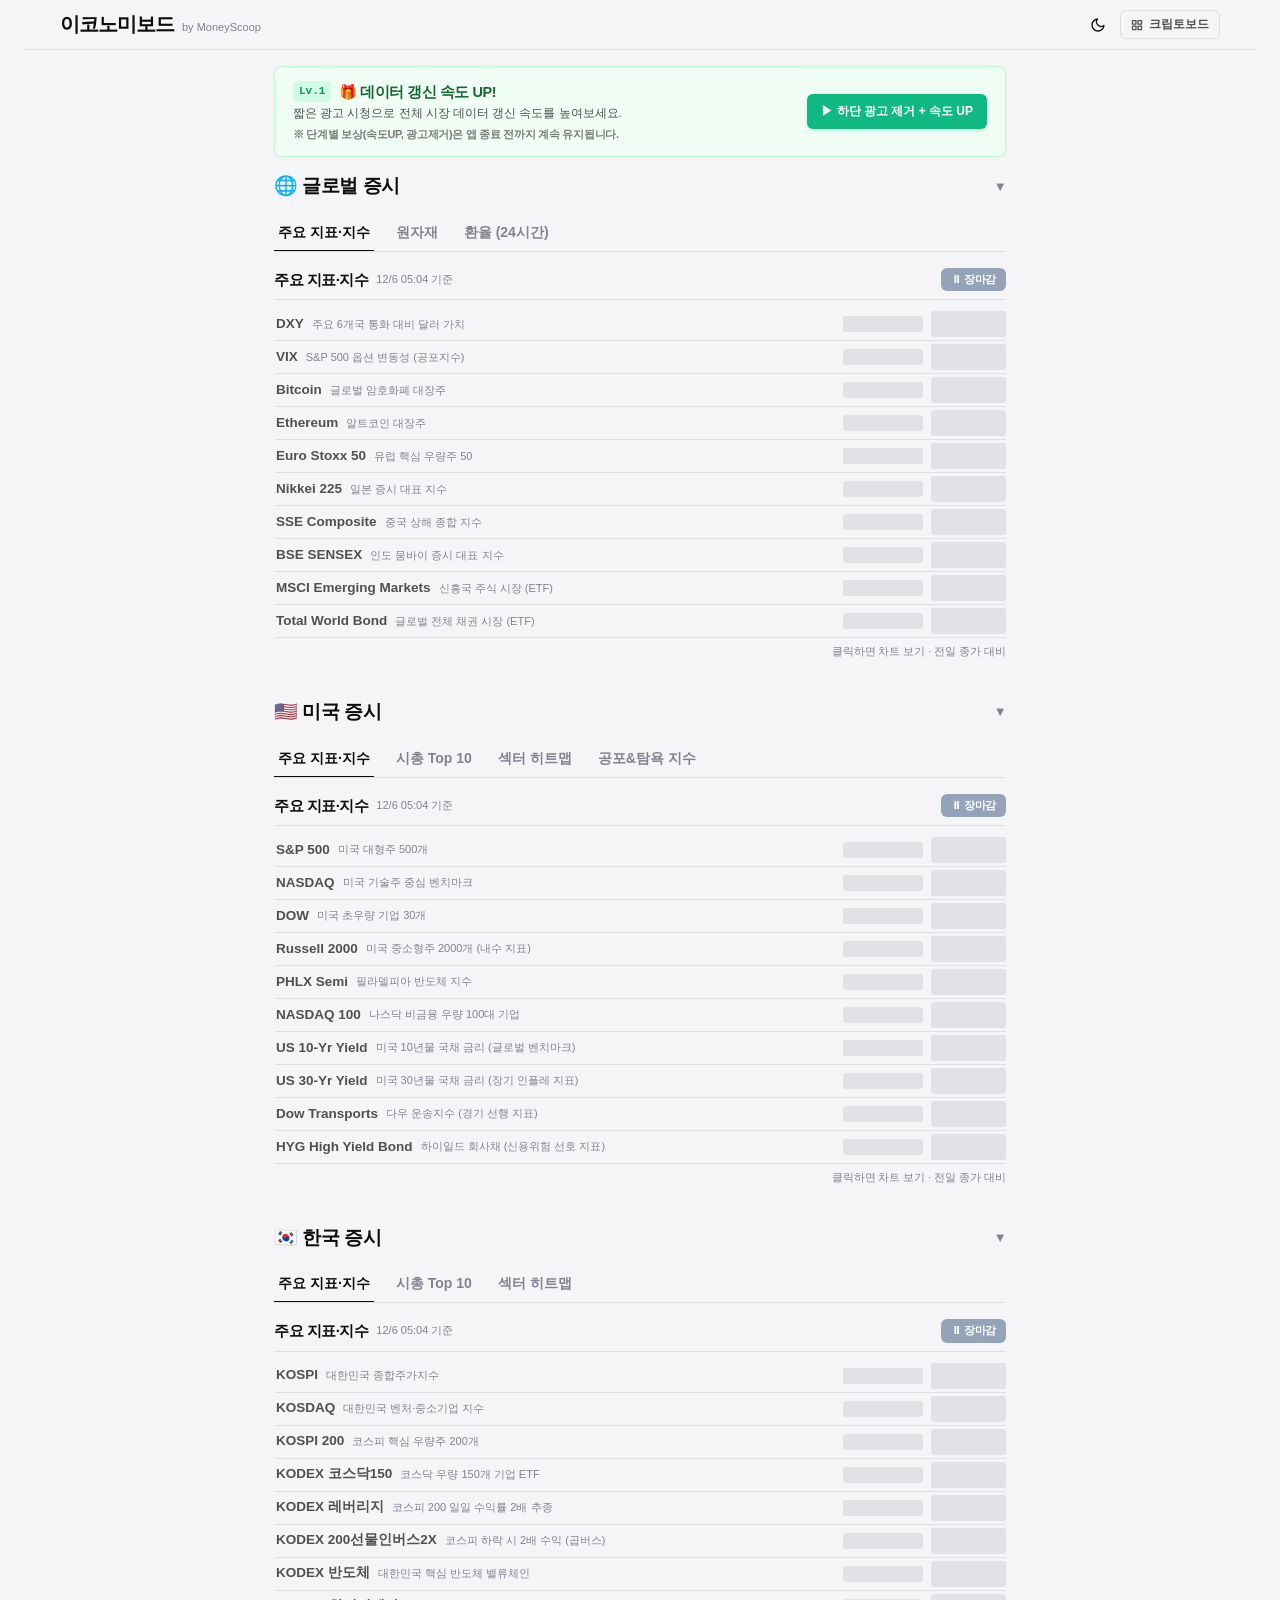
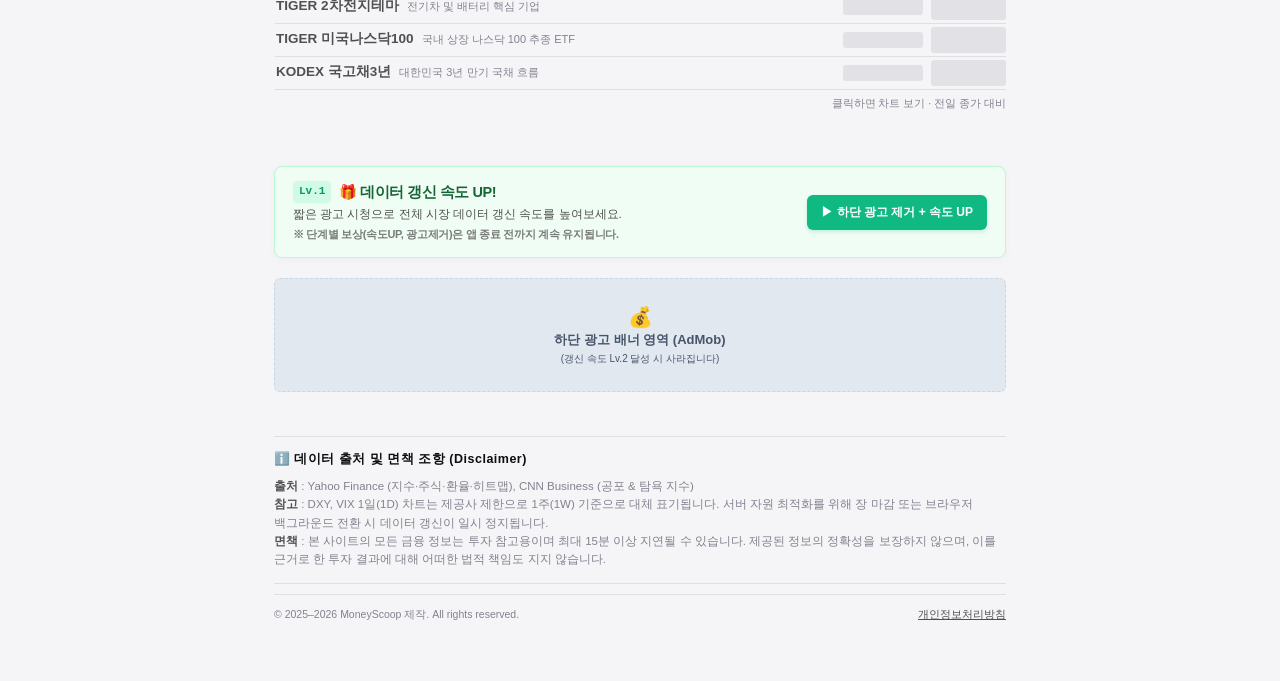
==== commit 14fe6976: "a" ====
--- a/index.html
+++ b/index.html
@@ -37,10 +37,14 @@
             <svg id="moon-icon" width="16" height="16" viewBox="0 0 24 24" fill="none" stroke="currentColor" stroke-width="2" stroke-linecap="round" stroke-linejoin="round"><path d="M21 12.79A9 9 0 1 1 11.21 3 7 7 0 0 0 21 12.79z"></path></svg>
             <svg id="sun-icon" style="display: none" width="16" height="16" viewBox="0 0 24 24" fill="none" stroke="currentColor" stroke-width="2" stroke-linecap="round" stroke-linejoin="round"><circle cx="12" cy="12" r="5"></circle><line x1="12" y1="1" x2="12" y2="3"></line><line x1="12" y1="21" x2="12" y2="23"></line><line x1="4.22" y1="4.22" x2="5.64" y2="5.64"></line><line x1="18.36" y1="18.36" x2="19.78" y2="19.78"></line><line x1="1" y1="12" x2="3" y2="12"></line><line x1="21" y1="12" x2="23" y2="12"></line><line x1="4.22" y1="19.78" x2="5.64" y2="18.36"></line><line x1="18.36" y1="5.64" x2="19.78" y2="4.22"></line></svg>
           </button>
-          <a class="app-btn" href="https://play.google.com/store/apps/details?id=com.moneyscoop.cryptopic" target="_blank" rel="noopener">
-            <svg width="12" height="12" viewBox="0 0 24 24" fill="none" stroke="currentColor" stroke-width="2.5" stroke-linecap="round" stroke-linejoin="round"><rect x="3" y="3" width="7" height="7"></rect><rect x="14" y="3" width="7" height="7"></rect><rect x="14" y="14" width="7" height="7"></rect><rect x="3" y="14" width="7" height="7"></rect></svg>
-            앱 소개
-          </a>
+          
+          <div class="app-btn-wrap">
+            <button class="app-btn" onclick="showCryptoMsg(event)">
+              <svg width="12" height="12" viewBox="0 0 24 24" fill="none" stroke="currentColor" stroke-width="2.5" stroke-linecap="round" stroke-linejoin="round"><rect x="3" y="3" width="7" height="7"></rect><rect x="14" y="3" width="7" height="7"></rect><rect x="14" y="14" width="7" height="7"></rect><rect x="3" y="14" width="7" height="7"></rect></svg>
+              크립토보드
+            </button>
+            <div class="crypto-msg" id="crypto-msg">앱 출시 준비 중</div>
+          </div>
         </div>
       </div>
     </div>
@@ -48,21 +52,22 @@
     <div class="shell">
       <div class="global-banner free-reward-banner boost-banner">
         <div class="g-banner-txt">
-          <div class="g-banner-t1 g-banner-title">🎁 무료 데이터 스피드 업!</div>
-          <div class="g-banner-t2 g-banner-desc">짧은 광고 시청으로 전체 시장 데이터 갱신 속도를 높여보세요.</div>
-        </div>
-        <button class="g-banner-btn free-reward-btn" onclick="activateGlobalBoost(event)">▶ 광고 보고 속도 올리기</button>
+          <div class="g-banner-t1 g-banner-title"><span class="lvl-badge">Lv.1</span> 🎁 데이터 갱신 속도 UP!</div>
+          <div class="g-banner-t2 g-banner-desc">짧은 광고 시청으로 전체 시장 데이터 갱신 속도를 높여보세요.<br><span class="g-banner-notice">※ 단계별 보상(속도UP, 광고제거)은 앱 종료 전까지 계속 유지됩니다.</span></div>
+        </div>
+        <button class="g-banner-btn free-reward-btn" onclick="activateGlobalBoost(event)">▶ 하단 광고 제거 + 속도 UP</button>
       </div>
 
       <div id="area-gl" class="region-area">
         <h2 class="region-title" onclick="toggleRegion(this)">
-          <span>🌍 글로벌</span>
+          <span>🌐 글로벌 증시</span>
           <span class="chevron">▼</span>
         </h2>
         
         <div class="region-body">
           <div class="sub-tab-menu" id="tabs-gl">
             <button class="sub-tab active" onclick="switchSubTab('gl', 'gl-idx')">주요 지표·지수</button>
+            <button class="sub-tab" onclick="switchSubTab('gl', 'gl-cmd')">원자재</button>
             <button class="sub-tab" onclick="switchSubTab('gl', 'gl-fx')">환율 (24시간)</button>
           </div>
 
@@ -101,6 +106,41 @@
             </div>
           </div>
 
+          <div class="sec" id="gl-cmd">
+            <div class="sec-hd">
+              <div class="sec-hd-left">
+                <span class="sec-lbl">글로벌 원자재</span>
+                <span class="sec-time" id="cy-cmd-time"></span>
+              </div>
+              <div class="sec-hd-right">
+                <span class="badge-sync" data-market="global" id="badge-cmd">상태 확인 중</span>
+              </div>
+            </div>
+            <div class="sec-body">
+              <div class="lst" id="cmd-list"></div>
+
+              <div class="chart-area" id="cmd-chart-area">
+                <div class="chart-hd">
+                  <span class="chart-nm" id="cmd-chart-nm">—</span>
+                  <div class="chart-ranges">
+                    <button class="rbtn on" data-r="1D" onclick="setCmdRange('1D')">1D</button>
+                    <button class="rbtn" data-r="1W" onclick="setCmdRange('1W')">1W</button>
+                    <button class="rbtn" data-r="1M" onclick="setCmdRange('1M')">1M</button>
+                    <button class="rbtn" data-r="6M" onclick="setCmdRange('6M')">6M</button>
+                    <button class="rbtn" data-r="1Y" onclick="setCmdRange('1Y')">1Y</button>
+                    <button class="rbtn" data-r="3Y" onclick="setCmdRange('3Y')">3Y</button>
+                    <button class="rbtn" data-r="5Y" onclick="setCmdRange('5Y')">5Y</button>
+                    <button class="rbtn" data-r="10Y" onclick="setCmdRange('10Y')">10Y</button>
+                  </div>
+                </div>
+                <div class="chart-note" id="cmd-chart-note"></div>
+                <div class="chart-perf" id="cmd-chart-perf"></div>
+                <div class="canvas-wrap"><canvas id="cmd-canvas"></canvas></div>
+              </div>
+              <div class="fn">클릭하면 차트 보기 · 전일 종가 대비</div>
+            </div>
+          </div>
+
           <div class="sec" id="gl-fx">
             <div class="sec-hd">
               <div class="sec-hd-left">
@@ -140,7 +180,7 @@
 
       <div id="area-us" class="region-area">
         <h2 class="region-title" onclick="toggleRegion(this)">
-          <span>🇺🇸 미국</span>
+          <span>🇺🇸 미국 증시</span>
           <span class="chevron">▼</span>
         </h2>
         
@@ -206,7 +246,7 @@
           <div class="sec" id="us-hm">
             <div class="sec-hd">
               <div class="sec-hd-left">
-                <span class="sec-lbl">섹터 별 히트맵</span>
+                <span class="sec-lbl">미국 | 섹터 별 히트맵</span>
                 <span class="sec-time" id="cy-hm-time"></span>
               </div>
               <div class="sec-hd-right">
@@ -215,16 +255,17 @@
             </div>
             <div class="sec-body">
               <div class="hm-container">
-                <div id="hm-overlay" class="hm-overlay">
+                <div class="hm-overlay">
                   <div class="hm-lock-icon">🔒</div>
                   <div class="hm-lock-text">미국 섹터별 히트맵</div>
                   <button class="hm-unlock-btn" onclick="unlockHeatmap(event)"><span>AD</span> 광고 시청하고 잠금 해제</button>
                 </div>
-                <div id="hm-wrap"><div class="hm-ld" id="hm-st" style="padding: 96px 0">데이터 불러오는 중...</div></div>
+                <div id="us-hm-wrap" class="hm-wrap"><div class="hm-ld" id="us-hm-st" style="padding: 96px 0">데이터 불러오는 중...</div></div>
               </div>
               <div class="hm-legend">
                 <span class="hm-lt">-5%</span><div class="hm-bar"></div><span class="hm-lt">+5%</span>
               </div>
+              <div class="hm-note">※ 화면 크기에 따라 비중이 작은 종목은 텍스트가 생략될 수 있습니다.</div>
             </div>
           </div>
 
@@ -251,7 +292,7 @@
 
       <div id="area-kr" class="region-area">
         <h2 class="region-title" onclick="toggleRegion(this)">
-          <span>🇰🇷 한국</span>
+          <span>🇰🇷 한국 증시</span>
           <span class="chevron">▼</span>
         </h2>
         
@@ -259,6 +300,7 @@
           <div class="sub-tab-menu" id="tabs-kr">
             <button class="sub-tab active" onclick="switchSubTab('kr', 'kr-idx')">주요 지표·지수</button>
             <button class="sub-tab" onclick="switchSubTab('kr', 'kr-top')">시총 Top 10</button>
+            <button class="sub-tab" onclick="switchSubTab('kr', 'kr-hm')">섹터 히트맵</button>
           </div>
 
           <div class="sec active" id="kr-idx">
@@ -311,15 +353,47 @@
               <div class="fn">클릭하면 차트 보기 · 전일 종가 대비</div>
             </div>
           </div>
+
+          <div class="sec" id="kr-hm">
+            <div class="sec-hd">
+              <div class="sec-hd-left">
+                <span class="sec-lbl">한국 | 섹터 별 히트맵</span>
+                <span class="sec-time" id="cy-kr-hm-time"></span>
+              </div>
+              <div class="sec-hd-right">
+                <span class="badge-sync closed" data-market="kr" id="badge-kr-hm">🔒 잠금 상태</span>
+              </div>
+            </div>
+            <div class="sec-body">
+              <div class="hm-container">
+                <div class="hm-overlay">
+                  <div class="hm-lock-icon">🔒</div>
+                  <div class="hm-lock-text">한국 섹터별 히트맵</div>
+                  <button class="hm-unlock-btn" onclick="unlockHeatmap(event)"><span>AD</span> 광고 시청하고 잠금 해제</button>
+                </div>
+                <div id="kr-hm-wrap" class="hm-wrap"><div class="hm-ld" id="kr-hm-st" style="padding: 96px 0">데이터 불러오는 중...</div></div>
+              </div>
+              <div class="hm-legend">
+                <span class="hm-lt">-5%</span><div class="hm-bar"></div><span class="hm-lt">+5%</span>
+              </div>
+              <div class="hm-note">※ 화면 크기에 따라 비중이 작은 종목은 텍스트가 생략될 수 있습니다.</div>
+            </div>
+          </div>
+
         </div>
       </div>
 
       <div class="global-banner free-reward-banner boost-banner" style="margin-top: 40px;">
         <div class="g-banner-txt">
-          <div class="g-banner-t1 g-banner-title">🎁 무료 데이터 스피드 업!</div>
-          <div class="g-banner-t2 g-banner-desc">짧은 광고 시청으로 전체 시장 데이터 갱신 속도를 높여보세요.</div>
-        </div>
-        <button class="g-banner-btn free-reward-btn" onclick="activateGlobalBoost(event)">▶ 광고 보고 속도 올리기</button>
+          <div class="g-banner-t1 g-banner-title"><span class="lvl-badge">Lv.1</span> 🎁 데이터 갱신 속도 UP!</div>
+          <div class="g-banner-t2 g-banner-desc">짧은 광고 시청으로 전체 시장 데이터 갱신 속도를 높여보세요.<br><span class="g-banner-notice">※ 단계별 보상(속도UP, 광고제거)은 앱 종료 전까지 계속 유지됩니다.</span></div>
+        </div>
+        <button class="g-banner-btn free-reward-btn" onclick="activateGlobalBoost(event)">▶ 하단 광고 제거 + 속도 UP</button>
+      </div>
+
+      <div id="admob-banner" class="admob-banner">
+        <span style="font-size: 20px;">💰</span><br>하단 광고 배너 영역 (AdMob)<br>
+        <span style="font-size: 10px; font-weight:normal;">(갱신 속도 Lv.2 달성 시 사라집니다)</span>
       </div>
 
       <div class="footer-wrap">
@@ -340,4 +414,4 @@
 
     <script src="assets/js/app.js"></script>
   </body>
-</html>
+</html>
--- a/assets/css/style.css
+++ b/assets/css/style.css
@@ -97,45 +97,47 @@
   display: flex;
   align-items: center;
   justify-content: flex-end;
-  gap: 6px;
+  gap: 8px;
   flex: 1 1 0%;
 }
 
 .theme-btn {
-  background: none;
-  border: none;
-  cursor: pointer;
-  color: var(--t1);
-  display: flex;
-  align-items: center;
-  justify-content: center;
-  padding: 6px;
-  border-radius: 50%;
+  background: none; border: none; cursor: pointer; color: var(--t1); display: flex;
+  align-items: center; justify-content: center; padding: 6px; border-radius: 50%;
   transition: background 0.2s, color 0.2s;
 }
 .theme-btn:hover { background: var(--rule); }
+
+/* 💡 크립토보드 앱 버튼 (둥근 알약에서 세련된 플랫 라운드 버튼으로 변경) */
+.app-btn-wrap {
+  position: relative; display: inline-flex; flex-direction: column; align-items: center;
+}
 .app-btn {
-  display: flex;
-  align-items: center;
-  gap: 6px;
-  font-size: 11px;
-  font-weight: 700;
-  color: #fff;
-  background: #202124;
-  border: none;
-  border-radius: 20px;
-  padding: 6px 12px;
-  cursor: pointer;
-  font-family: var(--sans);
-  text-decoration: none;
-  white-space: nowrap;
-  flex-shrink: 0;
-  box-shadow: 0 2px 4px rgba(0, 0, 0, 0.15);
-  transition: transform 0.1s, background 0.2s;
-}
-.app-btn:hover { background: #000; transform: translateY(-1px); }
-[data-theme="dark"] .app-btn { background: #2563eb; box-shadow: 0 2px 6px rgba(0, 0, 0, 0.4); }
-[data-theme="dark"] .app-btn:hover { background: #1d4ed8; }
+  display: flex; align-items: center; gap: 6px; font-size: 11.5px; font-weight: 700; color: var(--t3);
+  background: transparent; border: 1px solid var(--rule); border-radius: 6px; padding: 6px 10px; cursor: pointer;
+  font-family: var(--sans); text-decoration: none; white-space: nowrap; flex-shrink: 0;
+  box-shadow: none; transition: all 0.2s;
+}
+.app-btn:hover { background: var(--rule); color: var(--t1); transform: none; }
+[data-theme="dark"] .app-btn { background: transparent; border-color: var(--rule); color: var(--t3); box-shadow: none; }
+[data-theme="dark"] .app-btn:hover { background: var(--rule); color: #fff; }
+
+.crypto-msg {
+  position: absolute; top: calc(100% + 8px); left: 50%;
+  transform: translateX(-50%) translateY(-5px);
+  background: #2563eb; color: #fff; font-size: 11px; font-weight: 700;
+  padding: 6px 10px; border-radius: 6px; white-space: nowrap;
+  opacity: 0; pointer-events: none; transition: all 0.2s cubic-bezier(0.34, 1.56, 0.64, 1);
+  box-shadow: 0 4px 12px rgba(37, 99, 235, 0.3); z-index: 200;
+}
+.crypto-msg::before {
+  content: ''; position: absolute; top: -5px; left: 50%; transform: translateX(-50%);
+  border-width: 0 5px 5px 5px; border-style: solid; border-color: transparent transparent #2563eb transparent;
+}
+.crypto-msg.show { opacity: 1; transform: translateX(-50%) translateY(0); }
+[data-theme="dark"] .crypto-msg { background: #3b82f6; box-shadow: 0 4px 12px rgba(0,0,0,0.5); }
+[data-theme="dark"] .crypto-msg::before { border-color: transparent transparent #3b82f6 transparent; }
+
 
 /* ─ 레이아웃 ─ */
 .shell {
@@ -144,52 +146,72 @@
   padding: 16px var(--pad) 40px;
 }
 
-/* ─ 부스트 배너 (크기 최적화 및 광고 호기심 유지) ─ */
+/* ─ 부스트 배너 (모서리 살짝 샤프하게 조율) ─ */
+.global-banner {
+  display: flex; flex-direction: row; align-items: center; justify-content: space-between; gap: 12px;
+}
 .global-banner.free-reward-banner {
   background: #f0fdf4; border: 1px solid #bbf7d0;
-  border-radius: 10px; padding: 12px 16px; margin-bottom: 16px;
-  display: flex; align-items: center; justify-content: space-between;
-  color: var(--t1); transition: all 0.4s;
-  box-shadow: 0 2px 8px rgba(0,0,0,0.03);
+  border-radius: 8px; padding: 14px 18px; margin-bottom: 16px;
+  color: var(--t1); transition: all 0.4s; box-shadow: 0 2px 8px rgba(0,0,0,0.03);
 }
 .shell > .global-banner:last-of-type { margin-top: 24px !important; }
 
 [data-theme="dark"] .global-banner.free-reward-banner { background: #064e3b; border-color: #047857; color: #f8fafc; }
-.g-banner-txt { display: flex; flex-direction: column; gap: 3px; }
+.g-banner-txt { display: flex; flex-direction: column; gap: 4px; flex: 1; }
 .free-reward-banner .g-banner-t1 {
-  font-size: 14px; font-weight: 800; letter-spacing: -0.5px; display: flex; align-items: center; gap: 6px; color: #166534;
+  font-size: 14.5px; font-weight: 800; letter-spacing: -0.5px; display: flex; align-items: center; gap: 6px; color: #166534;
 }
 [data-theme="dark"] .free-reward-banner .g-banner-t1 { color: #34d399; }
-.free-reward-banner .g-banner-t2 { font-size: 11.5px; color: var(--t3); font-family: var(--sans); line-height: 1.3; word-break: keep-all; }
+.free-reward-banner .g-banner-t2 { font-size: 11.5px; color: var(--t3); font-family: var(--sans); line-height: 1.35; word-break: keep-all; }
 .g-banner-btn.free-reward-btn {
-  background: #10b981; color: #fff; border: none; border-radius: 6px; padding: 8px 14px;
-  font-size: 12px; font-weight: 700; cursor: pointer; font-family: var(--sans);
+  background: #10b981; color: #fff; border: none; border-radius: 6px; padding: 9px 14px;
+  font-size: 12px; font-weight: 800; cursor: pointer; font-family: var(--sans);
   box-shadow: 0 2px 4px rgba(16, 185, 129, 0.2); transition: transform 0.2s, background 0.2s;
   white-space: nowrap; flex-shrink: 0;
 }
 .g-banner-btn.free-reward-btn:hover { transform: translateY(-1px); background: #059669; }
 
-/* 1단계 (파랑) */
+.lvl-badge {
+  display: inline-block; padding: 3px 6px; border-radius: 4px; font-size: 11px; font-weight: 900; margin-right: 2px;
+  background: #d1fae5; color: #059669; vertical-align: text-bottom; font-family: var(--mono); letter-spacing: 0;
+}
+
+.g-banner-notice {
+  display: inline-block; margin-top: 5px; font-size: 11px; font-weight: 700; color: inherit;
+  opacity: 0.75; letter-spacing: -0.3px;
+}
+
 .global-banner.free-reward-banner.banner-lvl-1 { background: #eff6ff; border-color: #bfdbfe; }
 [data-theme="dark"] .global-banner.free-reward-banner.banner-lvl-1 { background: #1e3a8a; border-color: #1e40af; }
 .global-banner.free-reward-banner.banner-lvl-1 .g-banner-t1 { color: #1e40af; }
 [data-theme="dark"] .global-banner.free-reward-banner.banner-lvl-1 .g-banner-t1 { color: #60a5fa; }
 .global-banner.free-reward-banner.banner-lvl-1 .g-banner-btn { background: #3b82f6; box-shadow: 0 2px 4px rgba(59, 130, 246, 0.2); }
 .global-banner.free-reward-banner.banner-lvl-1 .g-banner-btn:hover { background: #2563eb; }
-
-/* 2단계 (보라) */
+.banner-lvl-1 .lvl-badge { background: #dbeafe; color: #1d4ed8; }
+
 .global-banner.free-reward-banner.banner-lvl-2 { background: #faf5ff; border-color: #e9d5ff; }
 [data-theme="dark"] .global-banner.free-reward-banner.banner-lvl-2 { background: #4c1d95; border-color: #5b21b6; }
 .global-banner.free-reward-banner.banner-lvl-2 .g-banner-t1 { color: #5b21b6; }
 [data-theme="dark"] .global-banner.free-reward-banner.banner-lvl-2 .g-banner-t1 { color: #c084fc; }
-.global-banner.free-reward-banner.banner-lvl-2 .g-banner-btn { display: none; } 
+.banner-lvl-2 .lvl-badge { background: #f3e8ff; color: #6d28d9; }
+
+.g-banner-btn.disabled-btn { background: #cbd5e1 !important; color: #64748b !important; box-shadow: none !important; cursor: default; }
+[data-theme="dark"] .g-banner-btn.disabled-btn { background: #334155 !important; color: #94a3b8 !important; }
+
+/* 하단 임시 AdMob 배너 */
+.admob-banner {
+  background: #e2e8f0; color: #475569; text-align: center; padding: 24px; margin: 20px 0;
+  border-radius: 6px; font-size: 13px; font-weight: bold; border: 1px dashed #cbd5e1;
+}
+[data-theme="dark"] .admob-banner { background: #1e293b; color: #94a3b8; border-color: #334155; }
 
 
 /* ─ 리전 및 탭 영역 ─ */
 .region-area { margin-bottom: 24px; }
 .region-title {
-  font-size: 19px; font-weight: 800; color: var(--t1); margin-bottom: 10px; padding-bottom: 8px;
-  border-bottom: 2px solid var(--t1); display: flex; align-items: center; justify-content: space-between;
+  font-size: 19px; font-weight: 800; color: var(--t1); margin-bottom: 8px; padding-bottom: 8px;
+  display: flex; align-items: center; justify-content: space-between;
   letter-spacing: -0.5px; cursor: pointer; user-select: none;
 }
 .region-title:hover { opacity: 0.8; }
@@ -198,23 +220,40 @@
 .region-body { transition: all 0.3s; overflow: hidden; }
 .region-area.collapsed .region-body { display: none; }
 
+/* 💡 서브메뉴(탭) 완전 개편: 배경 제거 및 깔끔한 언더라인 인디케이터 스타일 */
 .sub-tab-menu {
-  display: flex; gap: 8px; margin-bottom: 14px; overflow-x: auto; scrollbar-width: none; padding-bottom: 2px;
+  display: flex; gap: 18px; margin-bottom: 16px; overflow-x: auto; scrollbar-width: none; 
+  border-bottom: 1px solid var(--rule); padding-bottom: 0;
 }
 .sub-tab-menu::-webkit-scrollbar { display: none; }
 .sub-tab {
-  background: var(--box-bg); border: 1px solid var(--rule); color: var(--t3);
-  font-size: 12.5px; font-weight: 700; padding: 6px 14px; border-radius: 20px;
-  cursor: pointer; white-space: nowrap; transition: all 0.2s; box-shadow: var(--box-shadow); font-family: var(--sans);
-}
-.sub-tab:hover { border-color: var(--t1); color: var(--t1); transform: translateY(-1px); }
-.sub-tab.active { background: var(--t1); color: var(--bg); border-color: var(--t1); }
+  background: transparent;
+  border: none;
+  border-bottom: 2.5px solid transparent; /* 활성화 시 색상 채움 */
+  color: var(--t4);
+  font-size: 14px;
+  font-weight: 700;
+  padding: 8px 4px;
+  border-radius: 0;
+  cursor: pointer;
+  white-space: nowrap;
+  transition: color 0.2s, border-color 0.2s;
+  box-shadow: none; 
+  font-family: var(--sans);
+  margin-bottom: -1px; /* border-bottom 라인에 자연스럽게 겹치도록 설정 */
+}
+.sub-tab:hover { color: var(--t1); background: transparent; transform: none; }
+.sub-tab.active {
+  background: transparent; color: var(--t1); border-bottom-color: var(--t1); box-shadow: none; 
+}
+[data-theme="dark"] .sub-tab { background: transparent; border-color: transparent; color: var(--t4); }
+[data-theme="dark"] .sub-tab:hover { background: transparent; color: #fff; }
+[data-theme="dark"] .sub-tab.active { background: transparent; color: #fff !important; border-bottom-color: #fff; }
+
 
 /* ─ 섹션 콘텐츠 ─ */
 .sec { display: none; margin-bottom: 16px; animation: fadeIn 0.3s ease-out; }
 .sec.active { display: block; }
-
-/* 💡 섹션 헤더 레이아웃: sec-time 이동에 맞춰 정렬 개선 */
 .sec-hd { display: flex; align-items: center; justify-content: space-between; padding-bottom: 8px; border-bottom: 1px solid var(--rule); margin-bottom: 8px; gap: 10px; flex-wrap: wrap; }
 .sec-hd-left { display: flex; align-items: center; gap: 6px; flex-wrap: wrap; flex: 1 1 auto; }
 .sec-lbl { font-size: 15px; font-weight: 800; letter-spacing: -0.5px; color: var(--t1); white-space: nowrap; line-height: 1.3; }
@@ -222,14 +261,14 @@
 .sec-hd-right { display: flex; flex-direction: row; align-items: center; gap: 4px; flex-shrink: 0; margin-left: auto; }
 .sec-body { transition: all 0.3s; overflow: hidden; }
 
-/* 💡 알약 뱃지 */
+/* 💡 상태 확인 알약 뱃지도 날렵하게 변경 (border-radius 축소) */
 .badge-sync {
-  padding: 4px 10px; border-radius: 20px; font-size: 11.5px; font-weight: 800; font-family: var(--sans);
+  padding: 4px 10px; border-radius: 6px; font-size: 11px; font-weight: 800; font-family: var(--sans);
   letter-spacing: -0.5px; display: inline-flex; align-items: center; gap: 4px;
-  box-shadow: 0 2px 6px rgba(0,0,0,0.1); transition: all 0.3s ease; white-space: nowrap; cursor: pointer;
+  box-shadow: 0 1px 3px rgba(0,0,0,0.05); transition: all 0.3s ease; white-space: nowrap; cursor: pointer;
 }
 .badge-sync:not(.closed):not(.level-2):hover {
-  transform: translateY(-2px); filter: brightness(1.1); box-shadow: 0 4px 10px rgba(0,0,0,0.2);
+  transform: translateY(-1px); filter: brightness(1.1); box-shadow: 0 2px 6px rgba(0,0,0,0.1);
 }
 
 .badge-sync.closed { background: #94a3b8; color: #fff; box-shadow: none; cursor: default; }
@@ -241,7 +280,7 @@
 @keyframes pulse-purple { 0% { box-shadow: 0 0 0 0 rgba(139, 92, 246, 0.5); } 70% { box-shadow: 0 0 0 8px rgba(139, 92, 246, 0); } 100% { box-shadow: 0 0 0 0 rgba(139, 92, 246, 0); } }
 @keyframes fadeIn { from { opacity: 0; transform: translateY(5px); } to { opacity: 1; transform: translateY(0); } }
 
-/* ─ 공통 행 (기존 높이의 90% 수준으로 압축) ─ */
+/* ─ 공통 행 ─ */
 .lst { display: flex; flex-direction: column; }
 .row {
   display: flex; align-items: center; padding: 3px 0; border-bottom: 1px solid var(--rule);
@@ -249,11 +288,19 @@
 }
 .row:hover { opacity: 0.72; }
 .row.on { border-left-color: var(--t1); padding-left: 9px; }
-.row.on .lbl { color: var(--t1) !important; }
+
 .lbl {
-  flex: 1; min-width: 0; font-size: 13px; font-weight: 700; color: var(--t3);
-  white-space: nowrap; display: flex; align-items: center; gap: 5px; overflow: hidden; text-overflow: ellipsis; line-height: 1.3;
-}
+  flex: 1; min-width: 0; display: flex; align-items: center; gap: 6px; overflow: hidden;
+}
+.lbl-nm {
+  font-size: 13.5px; font-weight: 700; color: var(--t3); white-space: nowrap; display: flex; align-items: center; gap: 4px; flex-shrink: 0; transition: color 0.18s;
+}
+.lbl-desc {
+  font-size: 11px; color: var(--t4); font-weight: 500; white-space: nowrap; overflow: hidden; text-overflow: ellipsis; padding-left: 2px; transition: color 0.18s;
+}
+.row.on .lbl-nm { color: var(--t1) !important; }
+.row.on .lbl-desc { color: var(--t3) !important; }
+
 .row.has-mc .lbl { flex: 1; }
 .mc { flex: 0 0 50px; font-size: 10px; color: var(--t4); text-align: right; padding-right: 6px; font-family: var(--sans); white-space: nowrap; }
 .val, .pct, .raw, .sb-n, .chart-perf { font-variant-numeric: tabular-nums; letter-spacing: -0.5px; }
@@ -272,7 +319,7 @@
 
 /* ─ 상태 점멸 도트 ─ */
 .dot {
-  display: inline-block; width: 7px; height: 7px; border-radius: 50%; margin-right: 6px;
+  display: inline-block; width: 7px; height: 7px; border-radius: 50%; margin-right: 2px;
   flex-shrink: 0; vertical-align: middle; transition: background 0.3s, box-shadow 0.3s;
 }
 .dot-load { background: #94a3b8; box-shadow: 0 0 6px rgba(148, 163, 184, 0.8), inset 0 1px 1px rgba(255, 255, 255, 0.8); animation: pulse 1.6s ease-in-out infinite; }
@@ -295,7 +342,7 @@
 
 .chart-area {
   display: none; margin: 8px 0 12px; padding: 12px; background: var(--box-bg);
-  border-radius: 10px; border: 1px solid var(--rule); box-shadow: var(--box-shadow);
+  border-radius: 8px; border: 1px solid var(--rule); box-shadow: var(--box-shadow);
   transition: background 0.3s, border-color 0.3s, box-shadow 0.3s; overflow: hidden;
 }
 .chart-hd { display: flex; align-items: center; justify-content: space-between; margin-bottom: 4px; gap: 6px; }
@@ -337,25 +384,26 @@
 .hm-bar { width: 80px; height: 6px; border-radius: 3px; background: linear-gradient(to right, #ef4444, #f5f5f7, #10b981); }
 [data-theme="dark"] .hm-bar { background: linear-gradient(to right, #ef4444, #1e293b, #10b981); }
 .hm-lt { font-size: 10.5px; color: var(--t4); font-family: var(--sans); font-weight: 600; }
-
-.hm-container { position: relative; border-radius: 8px; overflow: hidden; min-height: 200px; margin-top: 8px; }
+.hm-note { font-size: 10.5px; color: var(--t4); text-align: center; margin-top: 8px; font-family: var(--sans); }
+
+.hm-container { position: relative; border-radius: 6px; overflow: hidden; min-height: 200px; margin-top: 8px; }
 .hm-overlay {
   position: absolute; top: 0; left: 0; width: 100%; height: 100%; z-index: 10;
   display: flex; flex-direction: column; align-items: center; justify-content: center;
   background: rgba(245, 245, 247, 0.15); backdrop-filter: blur(8px) saturate(120%); -webkit-backdrop-filter: blur(8px) saturate(120%);
-  border-radius: 8px; transition: opacity 0.4s;
+  border-radius: 6px; transition: opacity 0.4s;
 }
 [data-theme="dark"] .hm-overlay { background: rgba(10, 25, 47, 0.25); backdrop-filter: blur(8px) brightness(0.8); -webkit-backdrop-filter: blur(8px) brightness(0.8); }
 .hm-lock-icon { font-size: 28px; margin-bottom: 6px; }
 .hm-lock-text { font-size: 14px; font-weight: 800; color: var(--t1); margin-bottom: 14px; letter-spacing: -0.5px; text-shadow: 0 1px 3px rgba(255, 255, 255, 0.8); }
 [data-theme="dark"] .hm-lock-text { text-shadow: 0 1px 3px rgba(0, 0, 0, 0.8); }
 .hm-unlock-btn {
-  background: linear-gradient(135deg, #3b82f6, #1d4ed8); color: #fff; border: none; border-radius: 20px;
+  background: linear-gradient(135deg, #3b82f6, #1d4ed8); color: #fff; border: none; border-radius: 6px;
   padding: 10px 18px; font-size: 12.5px; font-weight: 700; cursor: pointer;
-  box-shadow: 0 4px 12px rgba(37, 99, 235, 0.35); transition: transform 0.2s, box-shadow 0.2s;
+  box-shadow: 0 2px 6px rgba(37, 99, 235, 0.2); transition: transform 0.2s, box-shadow 0.2s;
   display: flex; align-items: center; gap: 6px; font-family: var(--sans);
 }
-.hm-unlock-btn:hover { transform: translateY(-2px); box-shadow: 0 6px 16px rgba(37, 99, 235, 0.5); }
+.hm-unlock-btn:hover { transform: translateY(-1px); box-shadow: 0 4px 10px rgba(37, 99, 235, 0.3); }
 .hm-unlock-btn span { background: #fff; color: #1d4ed8; font-size: 9.5px; padding: 2px 6px; border-radius: 4px; font-weight: 900; }
 
 /* ─ 푸터 ─ */
@@ -380,12 +428,13 @@
 }
 @media (max-width: 580px) {
   .global-banner { flex-direction: column; align-items: flex-start; gap: 10px; }
-  .g-banner-btn { width: 100%; text-align: center; justify-content: center; }
+  .global-banner.banner-lvl-2 { align-items: center; } 
+  .g-banner-btn { align-self: flex-end; margin-top: 2px; } 
 }
 @media (min-width: 580px) {
   .shell { max-width: 640px; }
   .val { font-size: 16.5px; flex: 0 0 95px; } 
-  .lbl { font-size: 13.5px; } 
+  .lbl-nm { font-size: 13.5px; } 
   .pct { font-size: 12px; } 
   .chg { flex: 0 0 90px; } 
 }
@@ -394,7 +443,7 @@
   .hdr-wrap { padding: 0 24px; }
   .shell { max-width: 760px; padding-bottom: 60px; }
   .val { font-size: 16.5px; flex: 0 0 90px; } 
-  .lbl { font-size: 13.5px; }
+  .lbl-nm { font-size: 13.5px; }
   .pct { font-size: 12px; }
   .chg { flex: 0 0 88px; }
   .sb-n { font-size: 32px; }
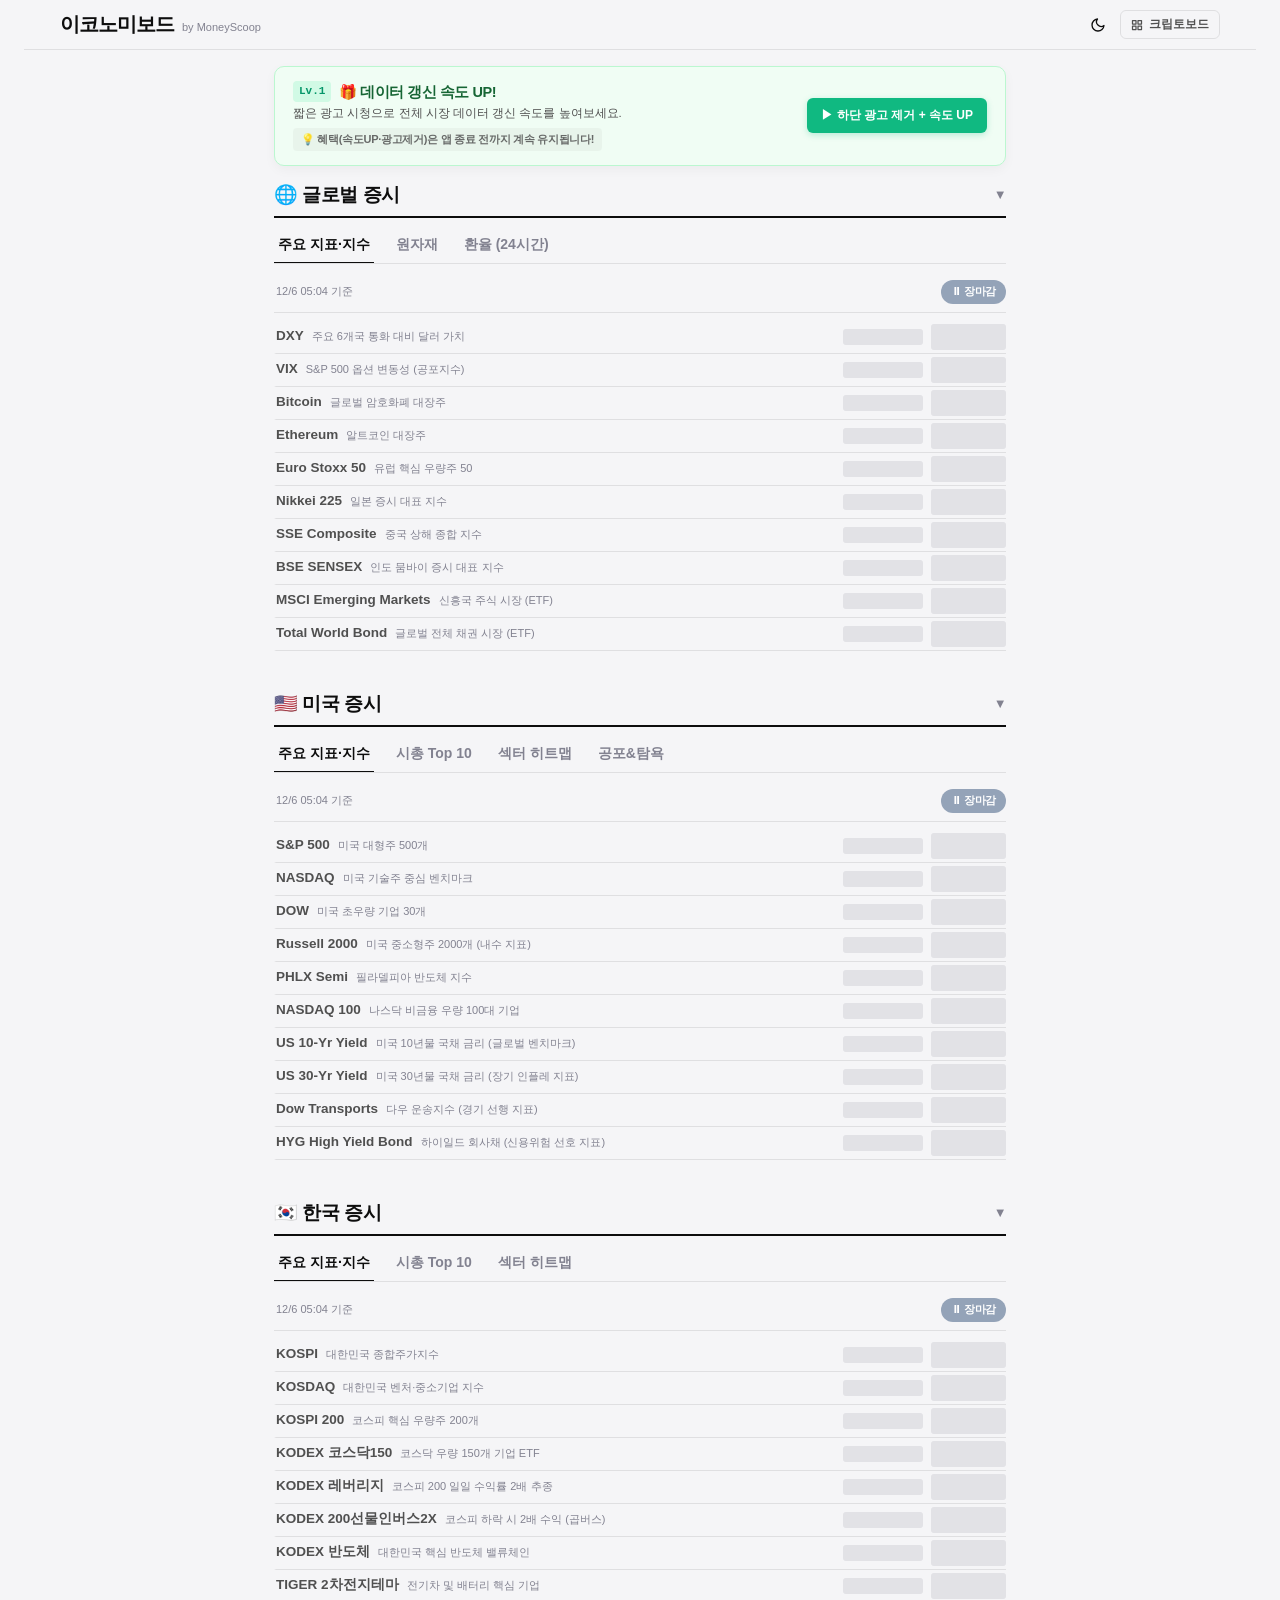
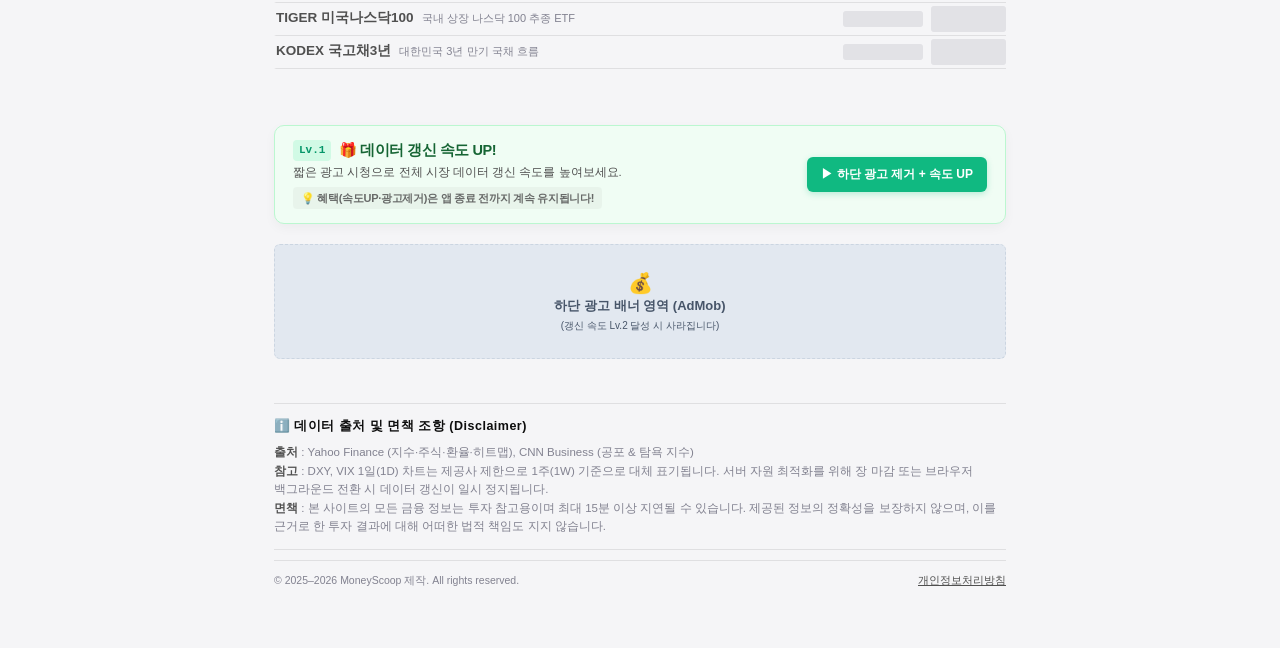
==== commit 7d045a3e: "index.html 업데이트" ====
--- a/index.html
+++ b/index.html
@@ -53,7 +53,7 @@
       <div class="global-banner free-reward-banner boost-banner">
         <div class="g-banner-txt">
           <div class="g-banner-t1 g-banner-title"><span class="lvl-badge">Lv.1</span> 🎁 데이터 갱신 속도 UP!</div>
-          <div class="g-banner-t2 g-banner-desc">짧은 광고 시청으로 전체 시장 데이터 갱신 속도를 높여보세요.<br><span class="g-banner-notice">※ 단계별 보상(속도UP, 광고제거)은 앱 종료 전까지 계속 유지됩니다.</span></div>
+          <div class="g-banner-t2 g-banner-desc">짧은 광고 시청으로 전체 시장 데이터 갱신 속도를 높여보세요.<br><span class="g-banner-notice">💡 혜택(속도UP·광고제거)은 앱 종료 전까지 계속 유지됩니다!</span></div>
         </div>
         <button class="g-banner-btn free-reward-btn" onclick="activateGlobalBoost(event)">▶ 하단 광고 제거 + 속도 UP</button>
       </div>
@@ -74,7 +74,6 @@
           <div class="sec active" id="gl-idx">
             <div class="sec-hd">
               <div class="sec-hd-left">
-                <span class="sec-lbl">주요 지표·지수</span>
                 <span class="sec-time" id="cy-idx-time"></span>
               </div>
               <div class="sec-hd-right">
@@ -102,14 +101,12 @@
                 <div class="chart-perf" id="idx-chart-perf"></div>
                 <div class="canvas-wrap"><canvas id="idx-canvas"></canvas></div>
               </div>
-              <div class="fn">클릭하면 차트 보기 · 전일 종가 대비</div>
             </div>
           </div>
 
           <div class="sec" id="gl-cmd">
             <div class="sec-hd">
               <div class="sec-hd-left">
-                <span class="sec-lbl">글로벌 원자재</span>
                 <span class="sec-time" id="cy-cmd-time"></span>
               </div>
               <div class="sec-hd-right">
@@ -137,14 +134,12 @@
                 <div class="chart-perf" id="cmd-chart-perf"></div>
                 <div class="canvas-wrap"><canvas id="cmd-canvas"></canvas></div>
               </div>
-              <div class="fn">클릭하면 차트 보기 · 전일 종가 대비</div>
             </div>
           </div>
 
           <div class="sec" id="gl-fx">
             <div class="sec-hd">
               <div class="sec-hd-left">
-                <span class="sec-lbl">환율 (원, 24시간)</span>
                 <span class="sec-time" id="cy-fx-time"></span>
               </div>
               <div class="sec-hd-right">
@@ -172,7 +167,6 @@
                 <div class="chart-perf" id="fx-chart-perf"></div>
                 <div class="canvas-wrap"><canvas id="fx-canvas"></canvas></div>
               </div>
-              <div class="fn">클릭하면 차트 보기 · 전일 종가 대비 (24시간 글로벌 시장 기준)</div>
             </div>
           </div>
         </div>
@@ -189,13 +183,12 @@
             <button class="sub-tab active" onclick="switchSubTab('us', 'us-idx')">주요 지표·지수</button>
             <button class="sub-tab" onclick="switchSubTab('us', 'us-top')">시총 Top 10</button>
             <button class="sub-tab" onclick="switchSubTab('us', 'us-hm')">섹터 히트맵</button>
-            <button class="sub-tab" onclick="switchSubTab('us', 'us-fg')">공포&탐욕 지수</button>
+            <button class="sub-tab" onclick="switchSubTab('us', 'us-fg')">공포&탐욕</button>
           </div>
 
           <div class="sec active" id="us-idx">
             <div class="sec-hd">
               <div class="sec-hd-left">
-                <span class="sec-lbl">주요 지표·지수</span>
                 <span class="sec-time" id="cy-us-idx-time"></span>
               </div>
               <div class="sec-hd-right">
@@ -204,14 +197,12 @@
             </div>
             <div class="sec-body">
               <div class="lst" id="idx-us-list"></div>
-              <div class="fn">클릭하면 차트 보기 · 전일 종가 대비</div>
             </div>
           </div>
 
           <div class="sec" id="us-top">
             <div class="sec-hd">
               <div class="sec-hd-left">
-                <span class="sec-lbl">시가총액 상위 10개</span>
                 <span class="sec-time" id="cy-us-top-time"></span>
               </div>
               <div class="sec-hd-right">
@@ -239,14 +230,12 @@
                 <div class="chart-perf" id="us-top-chart-perf"></div>
                 <div class="canvas-wrap"><canvas id="us-top-canvas"></canvas></div>
               </div>
-              <div class="fn">클릭하면 차트 보기 · 전일 종가 대비</div>
             </div>
           </div>
 
           <div class="sec" id="us-hm">
             <div class="sec-hd">
               <div class="sec-hd-left">
-                <span class="sec-lbl">미국 | 섹터 별 히트맵</span>
                 <span class="sec-time" id="cy-hm-time"></span>
               </div>
               <div class="sec-hd-right">
@@ -260,7 +249,7 @@
                   <div class="hm-lock-text">미국 섹터별 히트맵</div>
                   <button class="hm-unlock-btn" onclick="unlockHeatmap(event)"><span>AD</span> 광고 시청하고 잠금 해제</button>
                 </div>
-                <div id="us-hm-wrap" class="hm-wrap"><div class="hm-ld" id="us-hm-st" style="padding: 96px 0">데이터 불러오는 중...</div></div>
+                <div id="us-hm-wrap" class="hm-wrap locked"><div class="hm-ld" id="us-hm-st" style="padding: 96px 0">데이터 준비 중...</div></div>
               </div>
               <div class="hm-legend">
                 <span class="hm-lt">-5%</span><div class="hm-bar"></div><span class="hm-lt">+5%</span>
@@ -272,7 +261,6 @@
           <div class="sec" id="us-fg">
             <div class="sec-hd">
               <div class="sec-hd-left">
-                <span class="sec-lbl">공포 &amp; 탐욕 지수</span>
                 <span class="sec-time" id="cy-fg-time"></span>
               </div>
               <div class="sec-hd-right">
@@ -306,7 +294,6 @@
           <div class="sec active" id="kr-idx">
             <div class="sec-hd">
               <div class="sec-hd-left">
-                <span class="sec-lbl">주요 지표·지수</span>
                 <span class="sec-time" id="cy-kr-idx-time"></span>
               </div>
               <div class="sec-hd-right">
@@ -315,14 +302,12 @@
             </div>
             <div class="sec-body">
               <div class="lst" id="idx-kr-list"></div>
-              <div class="fn">클릭하면 차트 보기 · 전일 종가 대비</div>
             </div>
           </div>
 
           <div class="sec" id="kr-top">
             <div class="sec-hd">
               <div class="sec-hd-left">
-                <span class="sec-lbl">시가총액 상위 10개</span>
                 <span class="sec-time" id="cy-kr-top-time"></span>
               </div>
               <div class="sec-hd-right">
@@ -350,14 +335,12 @@
                 <div class="chart-perf" id="kr-top-chart-perf"></div>
                 <div class="canvas-wrap"><canvas id="kr-top-canvas"></canvas></div>
               </div>
-              <div class="fn">클릭하면 차트 보기 · 전일 종가 대비</div>
             </div>
           </div>
 
           <div class="sec" id="kr-hm">
             <div class="sec-hd">
               <div class="sec-hd-left">
-                <span class="sec-lbl">한국 | 섹터 별 히트맵</span>
                 <span class="sec-time" id="cy-kr-hm-time"></span>
               </div>
               <div class="sec-hd-right">
@@ -371,7 +354,7 @@
                   <div class="hm-lock-text">한국 섹터별 히트맵</div>
                   <button class="hm-unlock-btn" onclick="unlockHeatmap(event)"><span>AD</span> 광고 시청하고 잠금 해제</button>
                 </div>
-                <div id="kr-hm-wrap" class="hm-wrap"><div class="hm-ld" id="kr-hm-st" style="padding: 96px 0">데이터 불러오는 중...</div></div>
+                <div id="kr-hm-wrap" class="hm-wrap locked"><div class="hm-ld" id="kr-hm-st" style="padding: 96px 0">데이터 준비 중...</div></div>
               </div>
               <div class="hm-legend">
                 <span class="hm-lt">-5%</span><div class="hm-bar"></div><span class="hm-lt">+5%</span>
@@ -386,7 +369,7 @@
       <div class="global-banner free-reward-banner boost-banner" style="margin-top: 40px;">
         <div class="g-banner-txt">
           <div class="g-banner-t1 g-banner-title"><span class="lvl-badge">Lv.1</span> 🎁 데이터 갱신 속도 UP!</div>
-          <div class="g-banner-t2 g-banner-desc">짧은 광고 시청으로 전체 시장 데이터 갱신 속도를 높여보세요.<br><span class="g-banner-notice">※ 단계별 보상(속도UP, 광고제거)은 앱 종료 전까지 계속 유지됩니다.</span></div>
+          <div class="g-banner-t2 g-banner-desc">짧은 광고 시청으로 전체 시장 데이터 갱신 속도를 높여보세요.<br><span class="g-banner-notice">💡 혜택(속도UP·광고제거)은 앱 종료 전까지 계속 유지됩니다!</span></div>
         </div>
         <button class="g-banner-btn free-reward-btn" onclick="activateGlobalBoost(event)">▶ 하단 광고 제거 + 속도 UP</button>
       </div>
@@ -414,4 +397,4 @@
 
     <script src="assets/js/app.js"></script>
   </body>
-</html>+</html>
--- a/assets/css/style.css
+++ b/assets/css/style.css
@@ -108,7 +108,7 @@
 }
 .theme-btn:hover { background: var(--rule); }
 
-/* 💡 크립토보드 앱 버튼 (둥근 알약에서 세련된 플랫 라운드 버튼으로 변경) */
+/* 💡 크립토보드 버튼 & 말풍선 */
 .app-btn-wrap {
   position: relative; display: inline-flex; flex-direction: column; align-items: center;
 }
@@ -146,14 +146,14 @@
   padding: 16px var(--pad) 40px;
 }
 
-/* ─ 부스트 배너 (모서리 살짝 샤프하게 조율) ─ */
+/* ─ 부스트 배너 (보라색 배너 규격으로 통일) ─ */
 .global-banner {
   display: flex; flex-direction: row; align-items: center; justify-content: space-between; gap: 12px;
 }
 .global-banner.free-reward-banner {
   background: #f0fdf4; border: 1px solid #bbf7d0;
-  border-radius: 8px; padding: 14px 18px; margin-bottom: 16px;
-  color: var(--t1); transition: all 0.4s; box-shadow: 0 2px 8px rgba(0,0,0,0.03);
+  border-radius: 10px; padding: 14px 18px; margin-bottom: 16px;
+  color: var(--t1); transition: all 0.4s; box-shadow: 0 4px 12px rgba(0,0,0,0.04);
 }
 .shell > .global-banner:last-of-type { margin-top: 24px !important; }
 
@@ -167,7 +167,7 @@
 .g-banner-btn.free-reward-btn {
   background: #10b981; color: #fff; border: none; border-radius: 6px; padding: 9px 14px;
   font-size: 12px; font-weight: 800; cursor: pointer; font-family: var(--sans);
-  box-shadow: 0 2px 4px rgba(16, 185, 129, 0.2); transition: transform 0.2s, background 0.2s;
+  box-shadow: 0 2px 6px rgba(16, 185, 129, 0.25); transition: transform 0.2s, background 0.2s;
   white-space: nowrap; flex-shrink: 0;
 }
 .g-banner-btn.free-reward-btn:hover { transform: translateY(-1px); background: #059669; }
@@ -177,16 +177,18 @@
   background: #d1fae5; color: #059669; vertical-align: text-bottom; font-family: var(--mono); letter-spacing: 0;
 }
 
+/* 💡 단계별 영구 유지 안내 문구 */
 .g-banner-notice {
-  display: inline-block; margin-top: 5px; font-size: 11px; font-weight: 700; color: inherit;
-  opacity: 0.75; letter-spacing: -0.3px;
-}
+  display: inline-flex; align-items: center; gap: 4px; margin-top: 6px; font-size: 11px; font-weight: 800; color: inherit;
+  opacity: 0.85; background: rgba(0,0,0,0.04); padding: 4px 8px; border-radius: 4px; letter-spacing: -0.3px;
+}
+[data-theme="dark"] .g-banner-notice { background: rgba(255,255,255,0.08); }
 
 .global-banner.free-reward-banner.banner-lvl-1 { background: #eff6ff; border-color: #bfdbfe; }
 [data-theme="dark"] .global-banner.free-reward-banner.banner-lvl-1 { background: #1e3a8a; border-color: #1e40af; }
 .global-banner.free-reward-banner.banner-lvl-1 .g-banner-t1 { color: #1e40af; }
 [data-theme="dark"] .global-banner.free-reward-banner.banner-lvl-1 .g-banner-t1 { color: #60a5fa; }
-.global-banner.free-reward-banner.banner-lvl-1 .g-banner-btn { background: #3b82f6; box-shadow: 0 2px 4px rgba(59, 130, 246, 0.2); }
+.global-banner.free-reward-banner.banner-lvl-1 .g-banner-btn { background: #3b82f6; box-shadow: 0 2px 6px rgba(59, 130, 246, 0.25); }
 .global-banner.free-reward-banner.banner-lvl-1 .g-banner-btn:hover { background: #2563eb; }
 .banner-lvl-1 .lvl-badge { background: #dbeafe; color: #1d4ed8; }
 
@@ -199,7 +201,6 @@
 .g-banner-btn.disabled-btn { background: #cbd5e1 !important; color: #64748b !important; box-shadow: none !important; cursor: default; }
 [data-theme="dark"] .g-banner-btn.disabled-btn { background: #334155 !important; color: #94a3b8 !important; }
 
-/* 하단 임시 AdMob 배너 */
 .admob-banner {
   background: #e2e8f0; color: #475569; text-align: center; padding: 24px; margin: 20px 0;
   border-radius: 6px; font-size: 13px; font-weight: bold; border: 1px dashed #cbd5e1;
@@ -210,8 +211,8 @@
 /* ─ 리전 및 탭 영역 ─ */
 .region-area { margin-bottom: 24px; }
 .region-title {
-  font-size: 19px; font-weight: 800; color: var(--t1); margin-bottom: 8px; padding-bottom: 8px;
-  display: flex; align-items: center; justify-content: space-between;
+  font-size: 19px; font-weight: 800; color: var(--t1); margin-bottom: 10px; padding-bottom: 8px;
+  border-bottom: 2px solid var(--t1); display: flex; align-items: center; justify-content: space-between;
   letter-spacing: -0.5px; cursor: pointer; user-select: none;
 }
 .region-title:hover { opacity: 0.8; }
@@ -220,32 +221,19 @@
 .region-body { transition: all 0.3s; overflow: hidden; }
 .region-area.collapsed .region-body { display: none; }
 
-/* 💡 서브메뉴(탭) 완전 개편: 배경 제거 및 깔끔한 언더라인 인디케이터 스타일 */
 .sub-tab-menu {
   display: flex; gap: 18px; margin-bottom: 16px; overflow-x: auto; scrollbar-width: none; 
   border-bottom: 1px solid var(--rule); padding-bottom: 0;
 }
 .sub-tab-menu::-webkit-scrollbar { display: none; }
 .sub-tab {
-  background: transparent;
-  border: none;
-  border-bottom: 2.5px solid transparent; /* 활성화 시 색상 채움 */
-  color: var(--t4);
-  font-size: 14px;
-  font-weight: 700;
-  padding: 8px 4px;
-  border-radius: 0;
-  cursor: pointer;
-  white-space: nowrap;
-  transition: color 0.2s, border-color 0.2s;
-  box-shadow: none; 
-  font-family: var(--sans);
-  margin-bottom: -1px; /* border-bottom 라인에 자연스럽게 겹치도록 설정 */
+  background: transparent; border: none; border-bottom: 2.5px solid transparent; 
+  color: var(--t4); font-size: 14px; font-weight: 700; padding: 8px 4px; border-radius: 0;
+  cursor: pointer; white-space: nowrap; transition: color 0.2s, border-color 0.2s;
+  box-shadow: none; font-family: var(--sans); margin-bottom: -1px; 
 }
 .sub-tab:hover { color: var(--t1); background: transparent; transform: none; }
-.sub-tab.active {
-  background: transparent; color: var(--t1); border-bottom-color: var(--t1); box-shadow: none; 
-}
+.sub-tab.active { background: transparent; color: var(--t1); border-bottom-color: var(--t1); box-shadow: none; }
 [data-theme="dark"] .sub-tab { background: transparent; border-color: transparent; color: var(--t4); }
 [data-theme="dark"] .sub-tab:hover { background: transparent; color: #fff; }
 [data-theme="dark"] .sub-tab.active { background: transparent; color: #fff !important; border-bottom-color: #fff; }
@@ -261,9 +249,8 @@
 .sec-hd-right { display: flex; flex-direction: row; align-items: center; gap: 4px; flex-shrink: 0; margin-left: auto; }
 .sec-body { transition: all 0.3s; overflow: hidden; }
 
-/* 💡 상태 확인 알약 뱃지도 날렵하게 변경 (border-radius 축소) */
 .badge-sync {
-  padding: 4px 10px; border-radius: 6px; font-size: 11px; font-weight: 800; font-family: var(--sans);
+  padding: 4px 10px; border-radius: 20px; font-size: 11px; font-weight: 800; font-family: var(--sans);
   letter-spacing: -0.5px; display: inline-flex; align-items: center; gap: 4px;
   box-shadow: 0 1px 3px rgba(0,0,0,0.05); transition: all 0.3s ease; white-space: nowrap; cursor: pointer;
 }
@@ -317,7 +304,6 @@
 .vix-md { color: #f0b429; }
 .vix-hi { color: var(--dn); }
 
-/* ─ 상태 점멸 도트 ─ */
 .dot {
   display: inline-block; width: 7px; height: 7px; border-radius: 50%; margin-right: 2px;
   flex-shrink: 0; vertical-align: middle; transition: background 0.3s, box-shadow 0.3s;
@@ -334,7 +320,6 @@
 @keyframes flash { 0% { opacity: 1; } 50% { opacity: 0.15; } 100% { opacity: 1; } }
 .flash { animation: flash 0.5s ease-out 1; }
 
-/* ─ 스켈레톤 및 차트 영역 ─ */
 .sk { background: var(--sk-bg); border-radius: 3px; animation: sh 1.3s ease-in-out infinite; transition: background 0.3s; }
 .sk-val { height: 16px; width: 80px; margin-left: auto; }
 .sk-chg { height: 26px; width: 75px; margin-left: 8px; }
@@ -368,7 +353,7 @@
 .sb { text-align: center; margin-top: 2px; }
 .sb-n { font-family: var(--sans); font-size: 36px; font-weight: 700; line-height: 1; letter-spacing: -1px; }
 .sb-l { font-size: 13.5px; font-weight: 700; margin-top: 4px; }
-.sb-c { font-size: 11.5px; color: var(--t3); margin-top: 4px; font-family: var(--sans); }
+.sb-c { font-size: 11.5px; color: var(--t3); font-family: var(--sans); }
 .segbar { display: flex; gap: 3px; margin-top: 10px; }
 .seg { height: 3px; border-radius: 2px; flex: 1; opacity: 0.18; }
 .seg.on { opacity: 1; }
@@ -379,7 +364,7 @@
 
 .hm-ld { font-size: 11.5px; color: var(--t4); text-align: center; padding: 40px 0; font-family: var(--sans); }
 .hm-er { font-size: 11.5px; color: var(--dn); text-align: center; padding: 28px 0; }
-#hm-wrap { width: 100%; overflow: hidden; margin-top: 4px; }
+.hm-wrap { width: 100%; overflow: hidden; margin-top: 4px; }
 .hm-legend { display: flex; align-items: center; justify-content: flex-end; gap: 8px; margin-top: 8px; }
 .hm-bar { width: 80px; height: 6px; border-radius: 3px; background: linear-gradient(to right, #ef4444, #f5f5f7, #10b981); }
 [data-theme="dark"] .hm-bar { background: linear-gradient(to right, #ef4444, #1e293b, #10b981); }
@@ -398,9 +383,9 @@
 .hm-lock-text { font-size: 14px; font-weight: 800; color: var(--t1); margin-bottom: 14px; letter-spacing: -0.5px; text-shadow: 0 1px 3px rgba(255, 255, 255, 0.8); }
 [data-theme="dark"] .hm-lock-text { text-shadow: 0 1px 3px rgba(0, 0, 0, 0.8); }
 .hm-unlock-btn {
-  background: linear-gradient(135deg, #3b82f6, #1d4ed8); color: #fff; border: none; border-radius: 6px;
+  background: linear-gradient(135deg, #3b82f6, #1d4ed8); color: #fff; border: none; border-radius: 20px;
   padding: 10px 18px; font-size: 12.5px; font-weight: 700; cursor: pointer;
-  box-shadow: 0 2px 6px rgba(37, 99, 235, 0.2); transition: transform 0.2s, box-shadow 0.2s;
+  box-shadow: 0 4px 12px rgba(37, 99, 235, 0.2); transition: transform 0.2s, box-shadow 0.2s;
   display: flex; align-items: center; gap: 6px; font-family: var(--sans);
 }
 .hm-unlock-btn:hover { transform: translateY(-1px); box-shadow: 0 4px 10px rgba(37, 99, 235, 0.3); }
@@ -450,4 +435,4 @@
   .gsvg, .gends { max-width: 240px; }
   .fg-chart-wrap { max-width: 260px; }
   .canvas-wrap { height: 145px; min-height: 145px; max-height: 145px; }
-}
+}
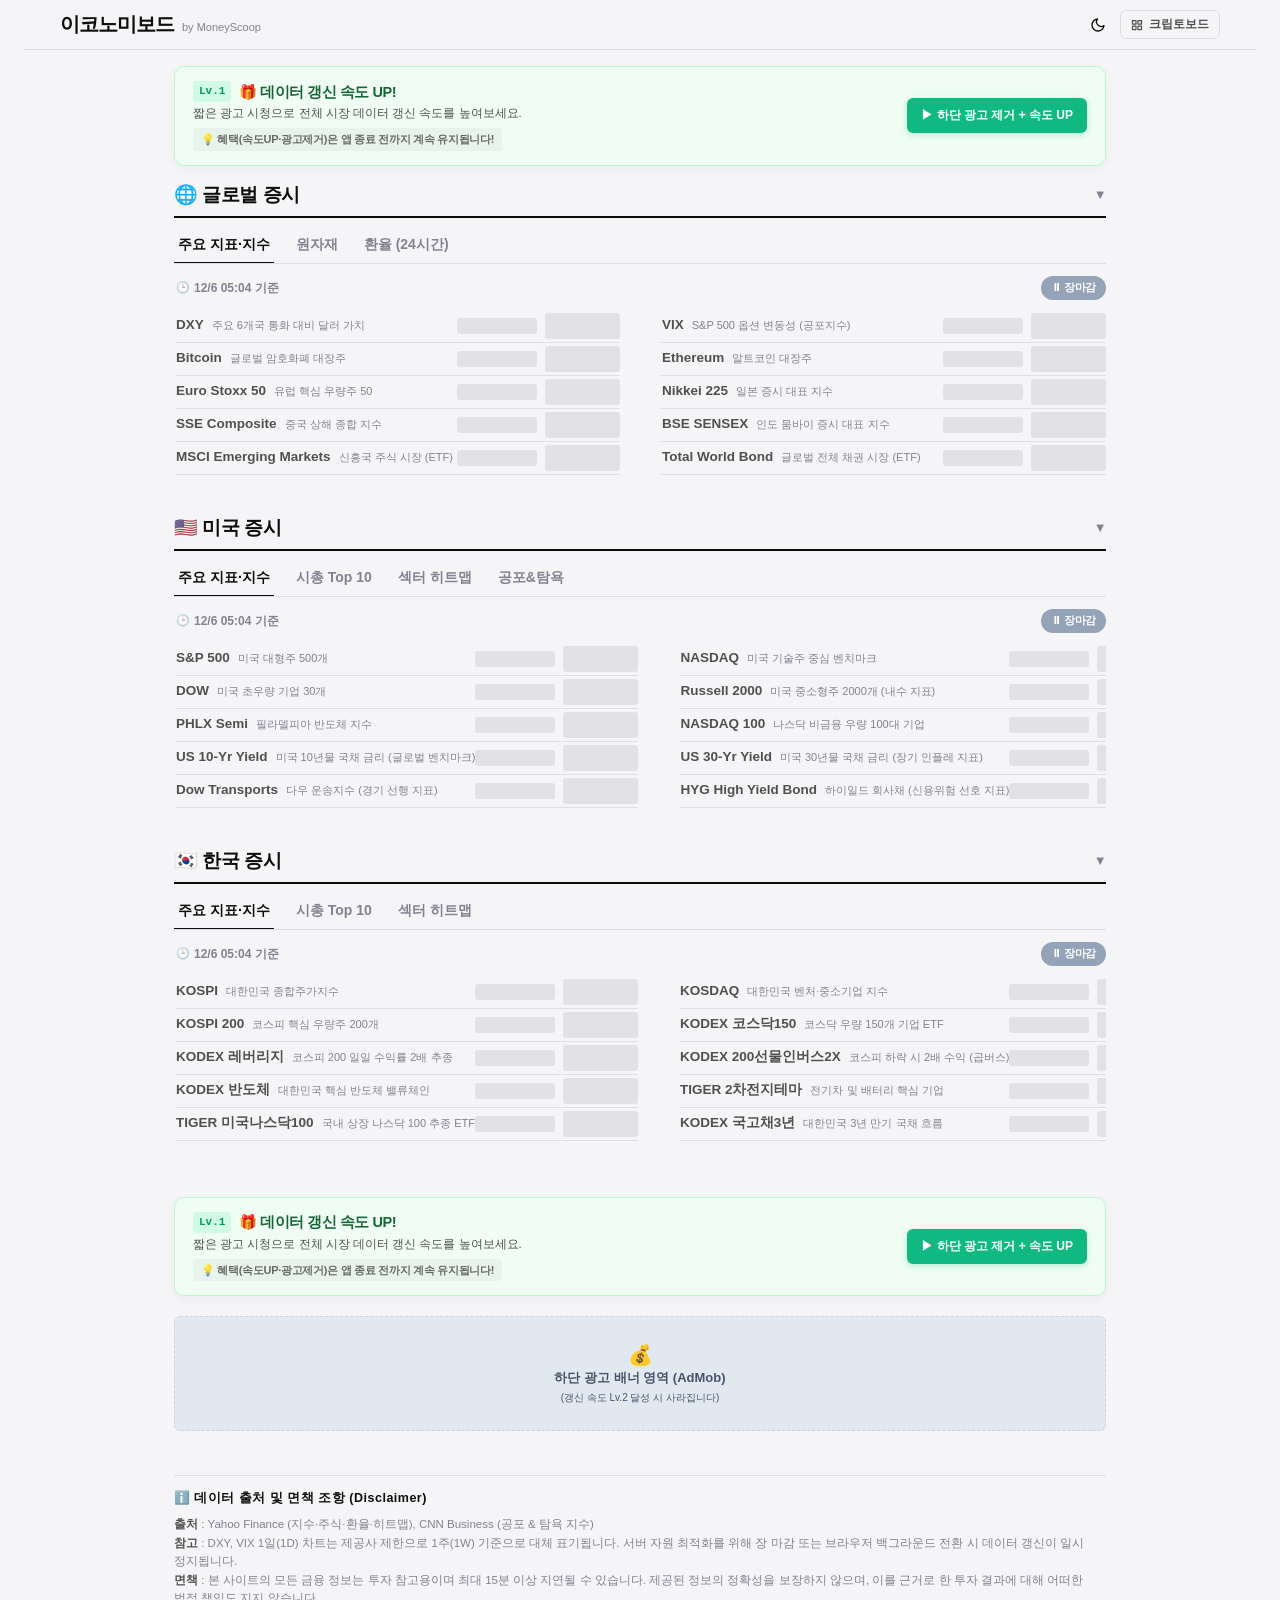
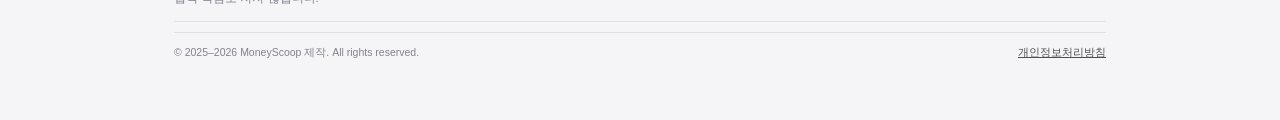
==== commit f1cb6ad1: "index.html 업데이트" ====
--- a/index.html
+++ b/index.html
@@ -397,4 +397,4 @@
 
     <script src="assets/js/app.js"></script>
   </body>
-</html>
+</html>
--- a/assets/css/style.css
+++ b/assets/css/style.css
@@ -146,7 +146,7 @@
   padding: 16px var(--pad) 40px;
 }
 
-/* ─ 부스트 배너 (보라색 배너 규격으로 통일) ─ */
+/* ─ 부스트 배너 ─ */
 .global-banner {
   display: flex; flex-direction: row; align-items: center; justify-content: space-between; gap: 12px;
 }
@@ -177,7 +177,6 @@
   background: #d1fae5; color: #059669; vertical-align: text-bottom; font-family: var(--mono); letter-spacing: 0;
 }
 
-/* 💡 단계별 영구 유지 안내 문구 */
 .g-banner-notice {
   display: inline-flex; align-items: center; gap: 4px; margin-top: 6px; font-size: 11px; font-weight: 800; color: inherit;
   opacity: 0.85; background: rgba(0,0,0,0.04); padding: 4px 8px; border-radius: 4px; letter-spacing: -0.3px;
@@ -201,6 +200,7 @@
 .g-banner-btn.disabled-btn { background: #cbd5e1 !important; color: #64748b !important; box-shadow: none !important; cursor: default; }
 [data-theme="dark"] .g-banner-btn.disabled-btn { background: #334155 !important; color: #94a3b8 !important; }
 
+/* 하단 임시 AdMob 배너 */
 .admob-banner {
   background: #e2e8f0; color: #475569; text-align: center; padding: 24px; margin: 20px 0;
   border-radius: 6px; font-size: 13px; font-weight: bold; border: 1px dashed #cbd5e1;
@@ -222,7 +222,7 @@
 .region-area.collapsed .region-body { display: none; }
 
 .sub-tab-menu {
-  display: flex; gap: 18px; margin-bottom: 16px; overflow-x: auto; scrollbar-width: none; 
+  display: flex; gap: 18px; margin-bottom: 12px; overflow-x: auto; scrollbar-width: none; 
   border-bottom: 1px solid var(--rule); padding-bottom: 0;
 }
 .sub-tab-menu::-webkit-scrollbar { display: none; }
@@ -242,10 +242,10 @@
 /* ─ 섹션 콘텐츠 ─ */
 .sec { display: none; margin-bottom: 16px; animation: fadeIn 0.3s ease-out; }
 .sec.active { display: block; }
-.sec-hd { display: flex; align-items: center; justify-content: space-between; padding-bottom: 8px; border-bottom: 1px solid var(--rule); margin-bottom: 8px; gap: 10px; flex-wrap: wrap; }
+.sec-hd { display: flex; align-items: center; justify-content: space-between; padding-bottom: 4px; margin-bottom: 6px; gap: 10px; flex-wrap: wrap; }
 .sec-hd-left { display: flex; align-items: center; gap: 6px; flex-wrap: wrap; flex: 1 1 auto; }
-.sec-lbl { font-size: 15px; font-weight: 800; letter-spacing: -0.5px; color: var(--t1); white-space: nowrap; line-height: 1.3; }
-.sec-time { font-size: 11px; color: var(--t4); font-family: var(--sans); white-space: nowrap; font-weight: normal; margin-left: 2px; }
+.sec-time { font-size: 12px; color: var(--t4); font-family: var(--sans); white-space: nowrap; font-weight: 600; margin-left: 2px; display: flex; align-items: center; gap: 4px; }
+.sec-time::before { content: '🕒'; font-size: 11px; opacity: 0.8; }
 .sec-hd-right { display: flex; flex-direction: row; align-items: center; gap: 4px; flex-shrink: 0; margin-left: auto; }
 .sec-body { transition: all 0.3s; overflow: hidden; }
 
@@ -266,6 +266,7 @@
 @keyframes pulse-blue { 0% { box-shadow: 0 0 0 0 rgba(59, 130, 246, 0.4); } 70% { box-shadow: 0 0 0 6px rgba(59, 130, 246, 0); } 100% { box-shadow: 0 0 0 0 rgba(59, 130, 246, 0); } }
 @keyframes pulse-purple { 0% { box-shadow: 0 0 0 0 rgba(139, 92, 246, 0.5); } 70% { box-shadow: 0 0 0 8px rgba(139, 92, 246, 0); } 100% { box-shadow: 0 0 0 0 rgba(139, 92, 246, 0); } }
 @keyframes fadeIn { from { opacity: 0; transform: translateY(5px); } to { opacity: 1; transform: translateY(0); } }
+
 
 /* ─ 공통 행 ─ */
 .lst { display: flex; flex-direction: column; }
@@ -295,7 +296,7 @@
 .chg { flex: 0 0 85px; display: flex; flex-direction: column; align-items: flex-end; gap: 0px; padding-left: 6px; }
 .pct { font-family: var(--sans); font-size: 12px; font-weight: 700; white-space: nowrap; line-height: 1.2; }
 .raw { font-family: var(--sans); font-size: 10px; color: var(--t4); white-space: nowrap; line-height: 1.2; }
-.fn { font-size: 10.5px; color: var(--t4); text-align: right; margin-top: 6px; }
+.fn { font-size: 10.5px; color: var(--t4); text-align: right; margin-top: 6px; display: block; width: 100%; }
 .flag { width: 14px; height: 10px; border-radius: 2px; object-fit: cover; flex-shrink: 0; }
 .up { color: var(--up); }
 .dn { color: var(--dn); }
@@ -320,6 +321,8 @@
 @keyframes flash { 0% { opacity: 1; } 50% { opacity: 0.15; } 100% { opacity: 1; } }
 .flash { animation: flash 0.5s ease-out 1; }
 
+
+/* ─ 스켈레톤 및 차트 영역 ─ */
 .sk { background: var(--sk-bg); border-radius: 3px; animation: sh 1.3s ease-in-out infinite; transition: background 0.3s; }
 .sk-val { height: 16px; width: 80px; margin-left: auto; }
 .sk-chg { height: 26px; width: 75px; margin-left: 8px; }
@@ -344,6 +347,7 @@
 .canvas-wrap { position: relative; width: 100%; height: 130px; min-height: 130px; max-height: 130px; }
 .chart-ld { font-size: 11px; color: var(--t4); padding: 40px 0; text-align: center; font-family: var(--sans); }
 .chart-er { font-size: 11px; color: var(--dn); padding: 28px 0; text-align: center; }
+
 
 /* ─ F&G 및 히트맵 컴포넌트 ─ */
 .gw { display: flex; flex-direction: column; align-items: center; }
@@ -364,7 +368,10 @@
 
 .hm-ld { font-size: 11.5px; color: var(--t4); text-align: center; padding: 40px 0; font-family: var(--sans); }
 .hm-er { font-size: 11.5px; color: var(--dn); text-align: center; padding: 28px 0; }
-.hm-wrap { width: 100%; overflow: hidden; margin-top: 4px; }
+/* 💡 히트맵 블러 트랜지션 처리 */
+.hm-wrap { width: 100%; overflow: hidden; margin-top: 4px; transition: filter 0.4s, opacity 0.4s; }
+.hm-wrap.locked { filter: blur(6px) grayscale(40%); opacity: 0.6; pointer-events: none; user-select: none; }
+
 .hm-legend { display: flex; align-items: center; justify-content: flex-end; gap: 8px; margin-top: 8px; }
 .hm-bar { width: 80px; height: 6px; border-radius: 3px; background: linear-gradient(to right, #ef4444, #f5f5f7, #10b981); }
 [data-theme="dark"] .hm-bar { background: linear-gradient(to right, #ef4444, #1e293b, #10b981); }
@@ -375,10 +382,10 @@
 .hm-overlay {
   position: absolute; top: 0; left: 0; width: 100%; height: 100%; z-index: 10;
   display: flex; flex-direction: column; align-items: center; justify-content: center;
-  background: rgba(245, 245, 247, 0.15); backdrop-filter: blur(8px) saturate(120%); -webkit-backdrop-filter: blur(8px) saturate(120%);
+  background: rgba(245, 245, 247, 0.1); backdrop-filter: blur(4px); -webkit-backdrop-filter: blur(4px);
   border-radius: 6px; transition: opacity 0.4s;
 }
-[data-theme="dark"] .hm-overlay { background: rgba(10, 25, 47, 0.25); backdrop-filter: blur(8px) brightness(0.8); -webkit-backdrop-filter: blur(8px) brightness(0.8); }
+[data-theme="dark"] .hm-overlay { background: rgba(10, 25, 47, 0.2); backdrop-filter: blur(4px); -webkit-backdrop-filter: blur(4px); }
 .hm-lock-icon { font-size: 28px; margin-bottom: 6px; }
 .hm-lock-text { font-size: 14px; font-weight: 800; color: var(--t1); margin-bottom: 14px; letter-spacing: -0.5px; text-shadow: 0 1px 3px rgba(255, 255, 255, 0.8); }
 [data-theme="dark"] .hm-lock-text { text-shadow: 0 1px 3px rgba(0, 0, 0, 0.8); }
@@ -402,7 +409,7 @@
 .priv-a { font-size: 10.5px; color: var(--t3); font-family: var(--sans); text-decoration: underline; transition: color 0.3s; font-weight: 500; }
 [data-theme="dark"] .priv-a:hover { color: var(--t1); }
 
-/* ─ 반응형 ─ */
+/* ─ 반응형 (모바일) ─ */
 @media (max-width: 680px) {
   .hdr { padding: 10px 0 0 0; }
   .hdr-left { flex: none; }
@@ -416,23 +423,34 @@
   .global-banner.banner-lvl-2 { align-items: center; } 
   .g-banner-btn { align-self: flex-end; margin-top: 2px; } 
 }
-@media (min-width: 580px) {
-  .shell { max-width: 640px; }
+
+/* ─ 💡 반응형 (태블릿/PC/폴드 와이드) - 2단 그리드(Grid) 레이아웃 적용 ─ */
+@media (min-width: 720px) {
+  body { padding: 0 24px; } 
+  .hdr-wrap { padding: 0 24px; }
+  .shell { max-width: 960px; padding-bottom: 60px; }
+  
+  /* 리스트 2단 그리드로 변경 */
+  .lst {
+    display: grid;
+    grid-template-columns: repeat(2, 1fr);
+    column-gap: 40px;
+    row-gap: 0px;
+    align-items: start;
+  }
+  
+  /* 차트 영역은 2단 전체를 차지하게 만듦 */
+  .chart-area {
+    grid-column: 1 / -1;
+    margin: 16px 0 24px;
+  }
+  
   .val { font-size: 16.5px; flex: 0 0 95px; } 
   .lbl-nm { font-size: 13.5px; } 
   .pct { font-size: 12px; } 
   .chg { flex: 0 0 90px; } 
-}
-@media (min-width: 820px) {
-  body { padding: 0 24px; } 
-  .hdr-wrap { padding: 0 24px; }
-  .shell { max-width: 760px; padding-bottom: 60px; }
-  .val { font-size: 16.5px; flex: 0 0 90px; } 
-  .lbl-nm { font-size: 13.5px; }
-  .pct { font-size: 12px; }
-  .chg { flex: 0 0 88px; }
   .sb-n { font-size: 32px; }
   .gsvg, .gends { max-width: 240px; }
   .fg-chart-wrap { max-width: 260px; }
   .canvas-wrap { height: 145px; min-height: 145px; max-height: 145px; }
-}+}
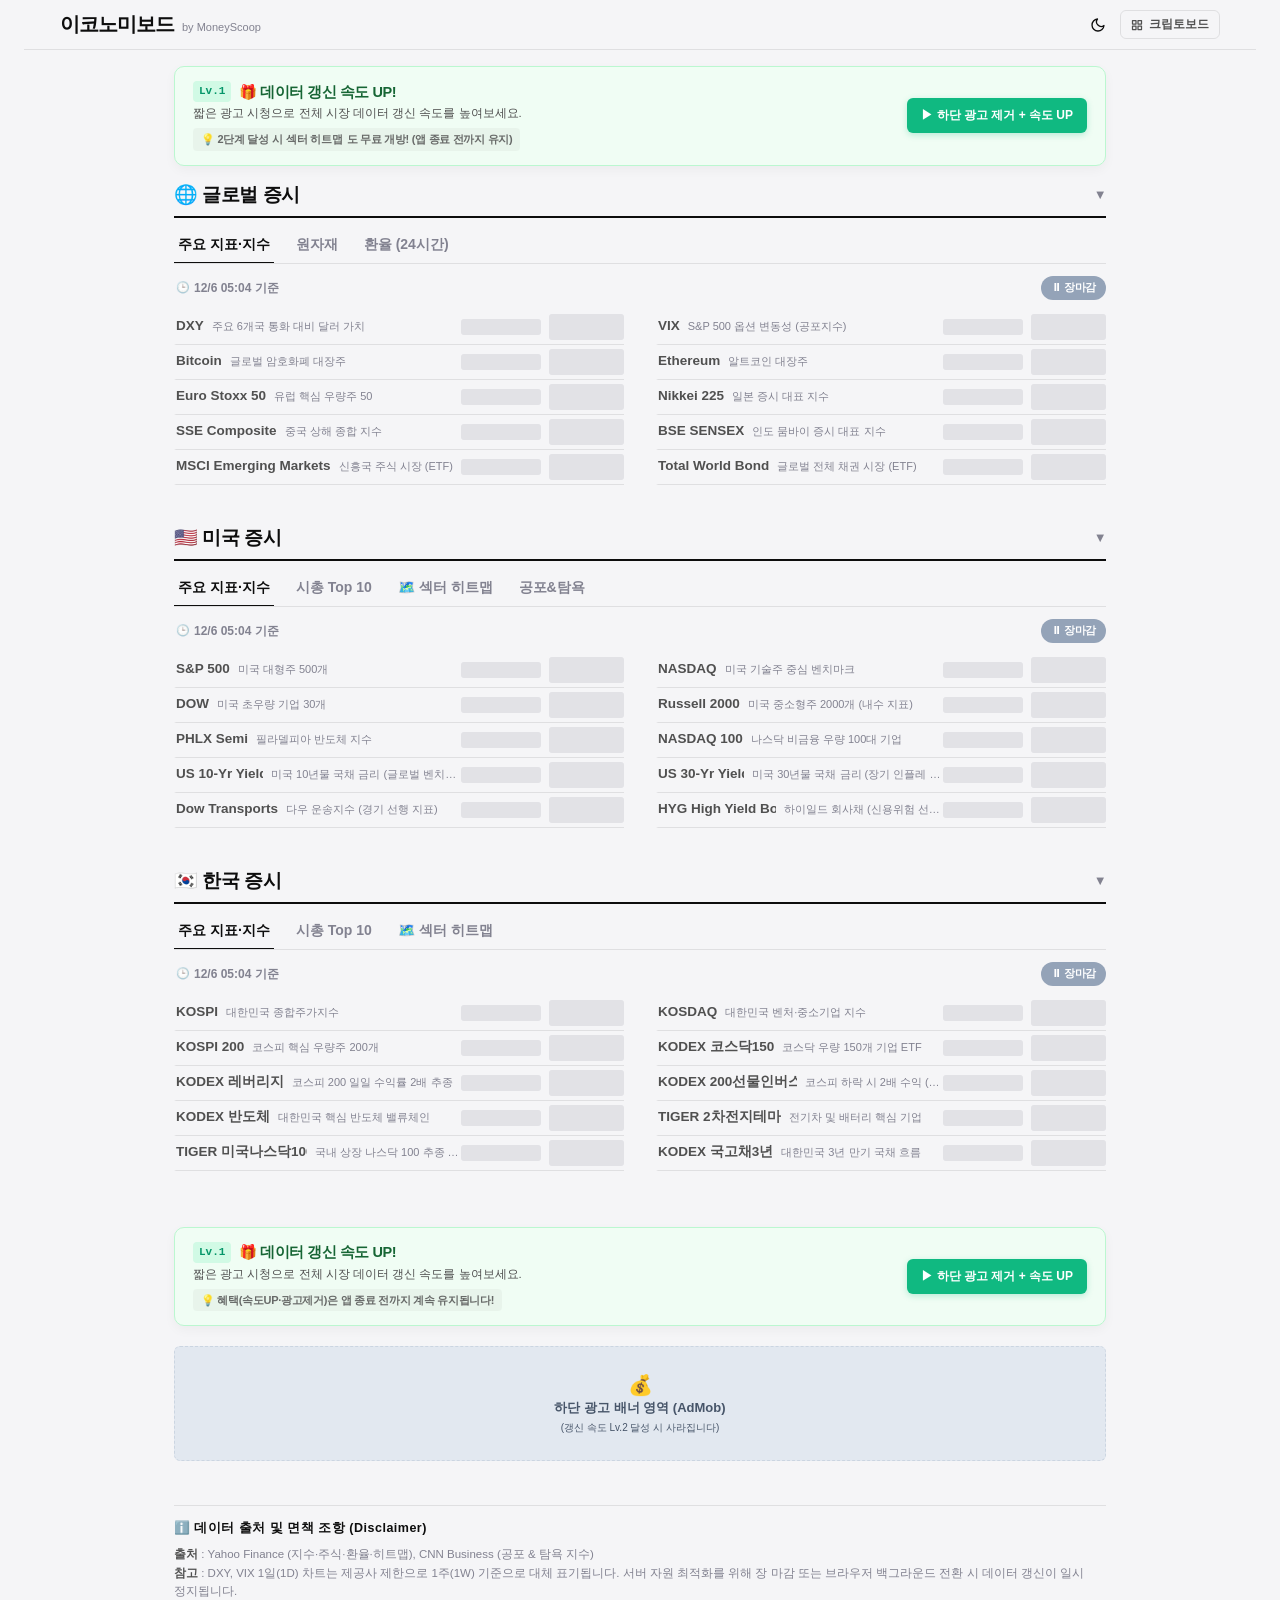
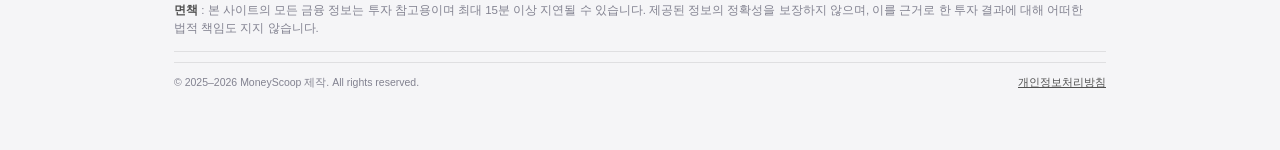
==== commit 47311e7a: "index.html 업데이트" ====
--- a/index.html
+++ b/index.html
@@ -53,7 +53,7 @@
       <div class="global-banner free-reward-banner boost-banner">
         <div class="g-banner-txt">
           <div class="g-banner-t1 g-banner-title"><span class="lvl-badge">Lv.1</span> 🎁 데이터 갱신 속도 UP!</div>
-          <div class="g-banner-t2 g-banner-desc">짧은 광고 시청으로 전체 시장 데이터 갱신 속도를 높여보세요.<br><span class="g-banner-notice">💡 혜택(속도UP·광고제거)은 앱 종료 전까지 계속 유지됩니다!</span></div>
+          <div class="g-banner-t2 g-banner-desc">짧은 광고 시청으로 전체 시장 데이터 갱신 속도를 높여보세요.<br><span class="g-banner-notice">💡 2단계 달성 시 <b>섹터 히트맵</b>도 무료 개방! (앱 종료 전까지 유지)</span></div>
         </div>
         <button class="g-banner-btn free-reward-btn" onclick="activateGlobalBoost(event)">▶ 하단 광고 제거 + 속도 UP</button>
       </div>
@@ -182,7 +182,7 @@
           <div class="sub-tab-menu" id="tabs-us">
             <button class="sub-tab active" onclick="switchSubTab('us', 'us-idx')">주요 지표·지수</button>
             <button class="sub-tab" onclick="switchSubTab('us', 'us-top')">시총 Top 10</button>
-            <button class="sub-tab" onclick="switchSubTab('us', 'us-hm')">섹터 히트맵</button>
+            <button class="sub-tab tab-highlight" onclick="switchSubTab('us', 'us-hm')">🗺️ 섹터 히트맵</button>
             <button class="sub-tab" onclick="switchSubTab('us', 'us-fg')">공포&탐욕</button>
           </div>
 
@@ -288,7 +288,7 @@
           <div class="sub-tab-menu" id="tabs-kr">
             <button class="sub-tab active" onclick="switchSubTab('kr', 'kr-idx')">주요 지표·지수</button>
             <button class="sub-tab" onclick="switchSubTab('kr', 'kr-top')">시총 Top 10</button>
-            <button class="sub-tab" onclick="switchSubTab('kr', 'kr-hm')">섹터 히트맵</button>
+            <button class="sub-tab tab-highlight" onclick="switchSubTab('kr', 'kr-hm')">🗺️ 섹터 히트맵</button>
           </div>
 
           <div class="sec active" id="kr-idx">
@@ -397,4 +397,4 @@
 
     <script src="assets/js/app.js"></script>
   </body>
-</html>+</html>
--- a/assets/css/style.css
+++ b/assets/css/style.css
@@ -200,7 +200,6 @@
 .g-banner-btn.disabled-btn { background: #cbd5e1 !important; color: #64748b !important; box-shadow: none !important; cursor: default; }
 [data-theme="dark"] .g-banner-btn.disabled-btn { background: #334155 !important; color: #94a3b8 !important; }
 
-/* 하단 임시 AdMob 배너 */
 .admob-banner {
   background: #e2e8f0; color: #475569; text-align: center; padding: 24px; margin: 20px 0;
   border-radius: 6px; font-size: 13px; font-weight: bold; border: 1px dashed #cbd5e1;
@@ -268,23 +267,27 @@
 @keyframes fadeIn { from { opacity: 0; transform: translateY(5px); } to { opacity: 1; transform: translateY(0); } }
 
 
-/* ─ 공통 행 ─ */
+/* ─ 공통 행 (초밀도 최적화, 긴 글씨 말줄임 완벽 적용) ─ */
 .lst { display: flex; flex-direction: column; }
 .row {
-  display: flex; align-items: center; padding: 3px 0; border-bottom: 1px solid var(--rule);
+  display: flex; align-items: center; padding: 4px 0; border-bottom: 1px solid var(--rule);
   cursor: pointer; border-left: 2.5px solid transparent; transition: border-color 0.18s, padding-left 0.18s; gap: 0;
 }
 .row:hover { opacity: 0.72; }
 .row.on { border-left-color: var(--t1); padding-left: 9px; }
 
+/* 💡 리스트 내부 유연한 축소(blowout 방지) 설정 */
 .lbl {
   flex: 1; min-width: 0; display: flex; align-items: center; gap: 6px; overflow: hidden;
 }
 .lbl-nm {
-  font-size: 13.5px; font-weight: 700; color: var(--t3); white-space: nowrap; display: flex; align-items: center; gap: 4px; flex-shrink: 0; transition: color 0.18s;
+  font-size: 13.5px; font-weight: 700; color: var(--t3); display: flex; align-items: center; gap: 4px;
+  flex: 0 1 auto; white-space: nowrap; overflow: hidden; text-overflow: ellipsis; transition: color 0.18s;
 }
 .lbl-desc {
-  font-size: 11px; color: var(--t4); font-weight: 500; white-space: nowrap; overflow: hidden; text-overflow: ellipsis; padding-left: 2px; transition: color 0.18s;
+  font-size: 11px; color: var(--t4); font-weight: 500;
+  flex: 1 1 auto; min-width: 0; white-space: nowrap; overflow: hidden; text-overflow: ellipsis;
+  padding-left: 2px; transition: color 0.18s;
 }
 .row.on .lbl-nm { color: var(--t1) !important; }
 .row.on .lbl-desc { color: var(--t3) !important; }
@@ -348,7 +351,6 @@
 .chart-ld { font-size: 11px; color: var(--t4); padding: 40px 0; text-align: center; font-family: var(--sans); }
 .chart-er { font-size: 11px; color: var(--dn); padding: 28px 0; text-align: center; }
 
-
 /* ─ F&G 및 히트맵 컴포넌트 ─ */
 .gw { display: flex; flex-direction: column; align-items: center; }
 .gsvg { width: 100%; max-width: 260px; }
@@ -357,7 +359,7 @@
 .sb { text-align: center; margin-top: 2px; }
 .sb-n { font-family: var(--sans); font-size: 36px; font-weight: 700; line-height: 1; letter-spacing: -1px; }
 .sb-l { font-size: 13.5px; font-weight: 700; margin-top: 4px; }
-.sb-c { font-size: 11.5px; color: var(--t3); font-family: var(--sans); }
+.sb-c { font-size: 11.5px; color: var(--t3); margin-top: 4px; font-family: var(--sans); }
 .segbar { display: flex; gap: 3px; margin-top: 10px; }
 .seg { height: 3px; border-radius: 2px; flex: 1; opacity: 0.18; }
 .seg.on { opacity: 1; }
@@ -368,9 +370,10 @@
 
 .hm-ld { font-size: 11.5px; color: var(--t4); text-align: center; padding: 40px 0; font-family: var(--sans); }
 .hm-er { font-size: 11.5px; color: var(--dn); text-align: center; padding: 28px 0; }
+
 /* 💡 히트맵 블러 트랜지션 처리 */
-.hm-wrap { width: 100%; overflow: hidden; margin-top: 4px; transition: filter 0.4s, opacity 0.4s; }
-.hm-wrap.locked { filter: blur(6px) grayscale(40%); opacity: 0.6; pointer-events: none; user-select: none; }
+.hm-wrap { width: 100%; overflow: hidden; margin-top: 4px; transition: filter 0.2s, opacity 0.2s; }
+.hm-wrap.locked { filter: blur(8px) grayscale(30%); opacity: 0.5; pointer-events: none; user-select: none; }
 
 .hm-legend { display: flex; align-items: center; justify-content: flex-end; gap: 8px; margin-top: 8px; }
 .hm-bar { width: 80px; height: 6px; border-radius: 3px; background: linear-gradient(to right, #ef4444, #f5f5f7, #10b981); }
@@ -378,14 +381,14 @@
 .hm-lt { font-size: 10.5px; color: var(--t4); font-family: var(--sans); font-weight: 600; }
 .hm-note { font-size: 10.5px; color: var(--t4); text-align: center; margin-top: 8px; font-family: var(--sans); }
 
-.hm-container { position: relative; border-radius: 6px; overflow: hidden; min-height: 200px; margin-top: 8px; }
+.hm-container { position: relative; border-radius: 8px; overflow: hidden; min-height: 200px; margin-top: 8px; }
 .hm-overlay {
   position: absolute; top: 0; left: 0; width: 100%; height: 100%; z-index: 10;
   display: flex; flex-direction: column; align-items: center; justify-content: center;
-  background: rgba(245, 245, 247, 0.1); backdrop-filter: blur(4px); -webkit-backdrop-filter: blur(4px);
-  border-radius: 6px; transition: opacity 0.4s;
-}
-[data-theme="dark"] .hm-overlay { background: rgba(10, 25, 47, 0.2); backdrop-filter: blur(4px); -webkit-backdrop-filter: blur(4px); }
+  border-radius: 6px; transition: opacity 0.3s;
+  background: rgba(245, 245, 247, 0.2); 
+}
+[data-theme="dark"] .hm-overlay { background: rgba(10, 25, 47, 0.3); }
 .hm-lock-icon { font-size: 28px; margin-bottom: 6px; }
 .hm-lock-text { font-size: 14px; font-weight: 800; color: var(--t1); margin-bottom: 14px; letter-spacing: -0.5px; text-shadow: 0 1px 3px rgba(255, 255, 255, 0.8); }
 [data-theme="dark"] .hm-lock-text { text-shadow: 0 1px 3px rgba(0, 0, 0, 0.8); }
@@ -424,31 +427,32 @@
   .g-banner-btn { align-self: flex-end; margin-top: 2px; } 
 }
 
-/* ─ 💡 반응형 (태블릿/PC/폴드 와이드) - 2단 그리드(Grid) 레이아웃 적용 ─ */
+
+/* ─ 💡 반응형 (태블릿/PC/폴드 와이드) - 2단 그리드 완벽 적용 ─ */
 @media (min-width: 720px) {
   body { padding: 0 24px; } 
   .hdr-wrap { padding: 0 24px; }
   .shell { max-width: 960px; padding-bottom: 60px; }
   
-  /* 리스트 2단 그리드로 변경 */
+  /* 리스트를 2단 그리드로 변경 (minmax로 blowout 방지) */
   .lst {
     display: grid;
-    grid-template-columns: repeat(2, 1fr);
-    column-gap: 40px;
+    grid-template-columns: repeat(2, minmax(0, 1fr));
+    column-gap: 32px;
     row-gap: 0px;
     align-items: start;
   }
   
-  /* 차트 영역은 2단 전체를 차지하게 만듦 */
+  /* 차트 영역은 2단 전체(100%) 가로폭을 차지하도록 설정 */
   .chart-area {
     grid-column: 1 / -1;
     margin: 16px 0 24px;
   }
   
-  .val { font-size: 16.5px; flex: 0 0 95px; } 
+  .val { font-size: 16.5px; flex: 0 0 90px; } 
   .lbl-nm { font-size: 13.5px; } 
   .pct { font-size: 12px; } 
-  .chg { flex: 0 0 90px; } 
+  .chg { flex: 0 0 88px; } 
   .sb-n { font-size: 32px; }
   .gsvg, .gends { max-width: 240px; }
   .fg-chart-wrap { max-width: 260px; }
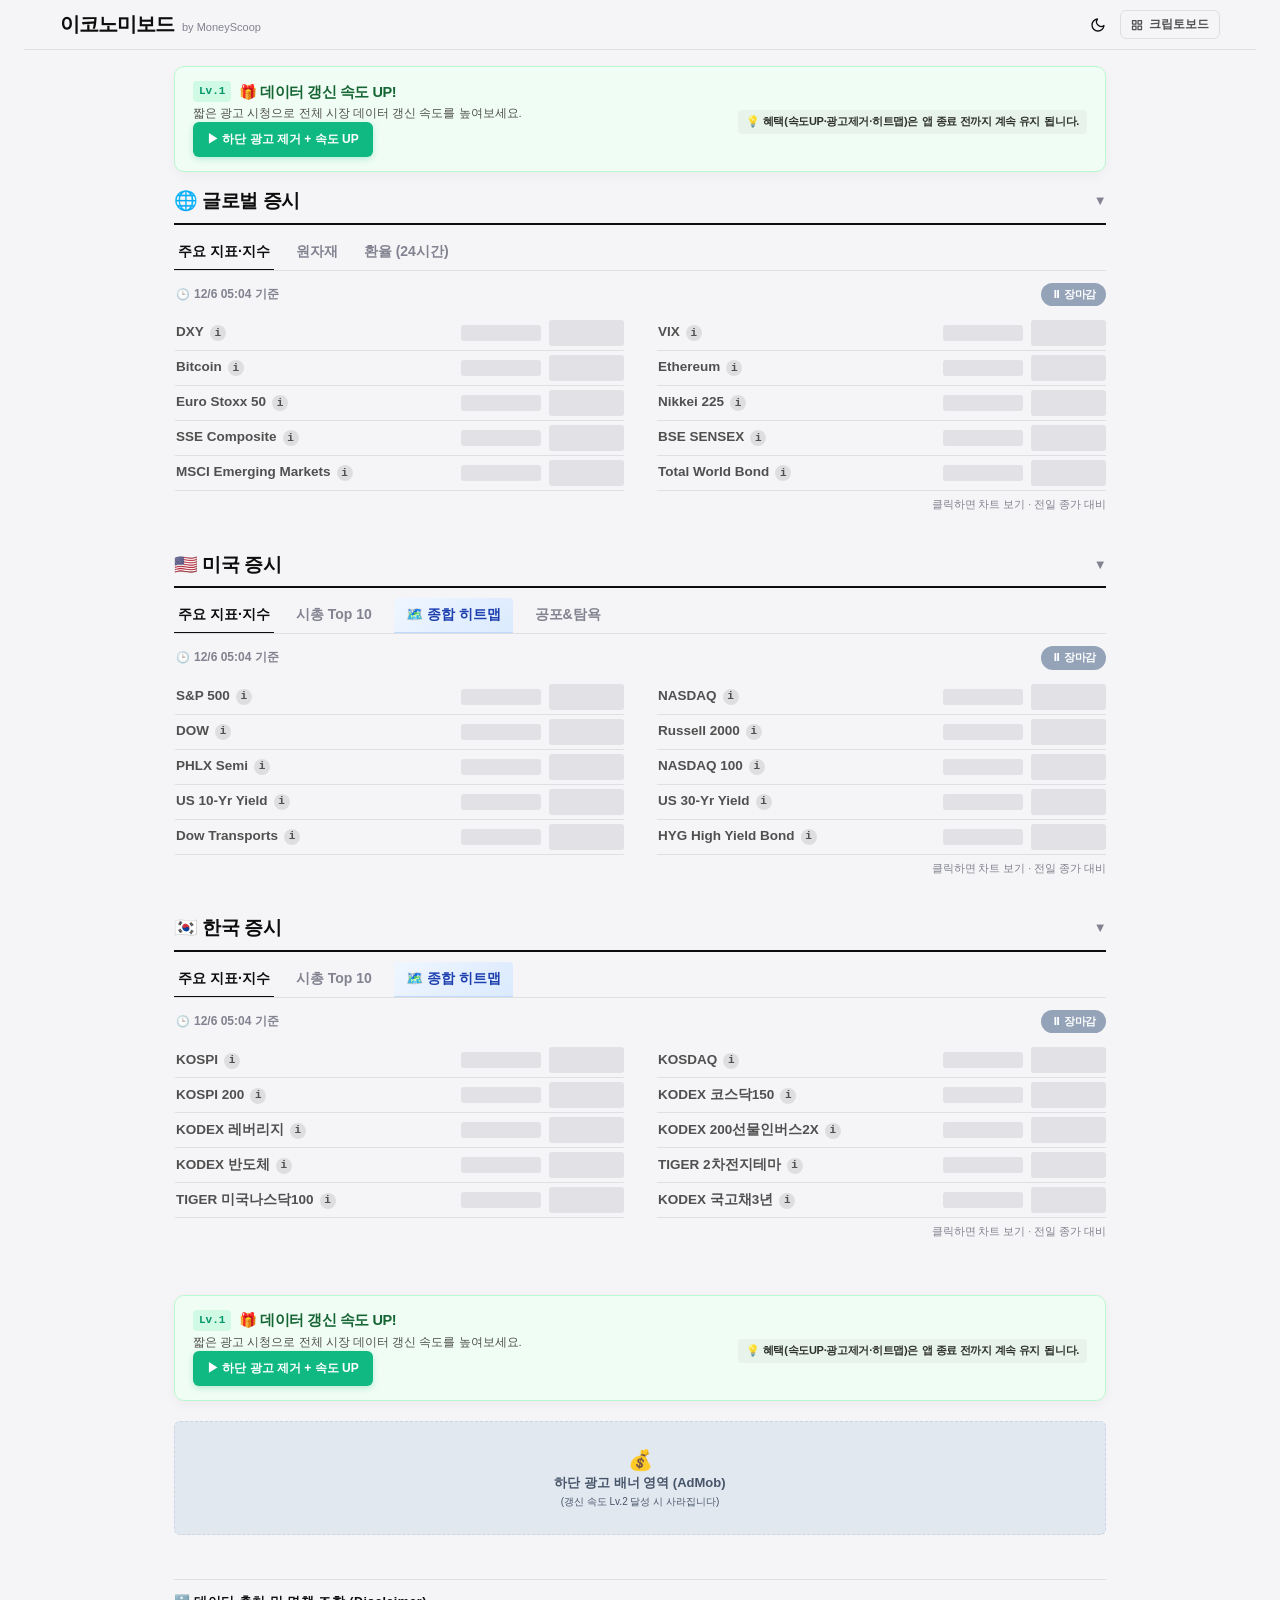
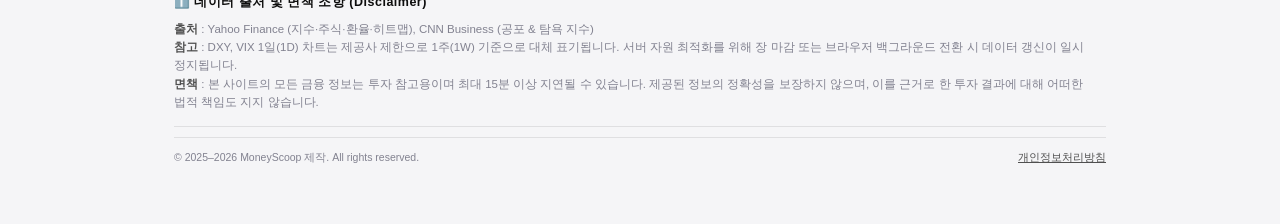
==== commit 1046b740: "index.html 업데이트" ====
--- a/index.html
+++ b/index.html
@@ -51,11 +51,14 @@
 
     <div class="shell">
       <div class="global-banner free-reward-banner boost-banner">
-        <div class="g-banner-txt">
-          <div class="g-banner-t1 g-banner-title"><span class="lvl-badge">Lv.1</span> 🎁 데이터 갱신 속도 UP!</div>
-          <div class="g-banner-t2 g-banner-desc">짧은 광고 시청으로 전체 시장 데이터 갱신 속도를 높여보세요.<br><span class="g-banner-notice">💡 2단계 달성 시 <b>섹터 히트맵</b>도 무료 개방! (앱 종료 전까지 유지)</span></div>
-        </div>
-        <button class="g-banner-btn free-reward-btn" onclick="activateGlobalBoost(event)">▶ 하단 광고 제거 + 속도 UP</button>
+        <div class="g-banner-content">
+          <div class="g-banner-txt">
+            <div class="g-banner-t1 g-banner-title"><span class="lvl-badge">Lv.1</span> 🎁 데이터 갱신 속도 UP!</div>
+            <div class="g-banner-t2 g-banner-desc">짧은 광고 시청으로 전체 시장 데이터 갱신 속도를 높여보세요.</div>
+          </div>
+          <button class="g-banner-btn free-reward-btn" onclick="activateGlobalBoost(event)">▶ 하단 광고 제거 + 속도 UP</button>
+        </div>
+        <div class="g-banner-notice">💡 혜택(속도UP·광고제거·히트맵)은 <b>앱 종료 전까지 계속 유지</b>됩니다.</div>
       </div>
 
       <div id="area-gl" class="region-area">
@@ -101,6 +104,7 @@
                 <div class="chart-perf" id="idx-chart-perf"></div>
                 <div class="canvas-wrap"><canvas id="idx-canvas"></canvas></div>
               </div>
+              <div class="fn">클릭하면 차트 보기 · 전일 종가 대비</div>
             </div>
           </div>
 
@@ -134,6 +138,7 @@
                 <div class="chart-perf" id="cmd-chart-perf"></div>
                 <div class="canvas-wrap"><canvas id="cmd-canvas"></canvas></div>
               </div>
+              <div class="fn">클릭하면 차트 보기 · 전일 종가 대비</div>
             </div>
           </div>
 
@@ -167,6 +172,7 @@
                 <div class="chart-perf" id="fx-chart-perf"></div>
                 <div class="canvas-wrap"><canvas id="fx-canvas"></canvas></div>
               </div>
+              <div class="fn">클릭하면 차트 보기 · 전일 종가 대비 (24시간 글로벌 시장 기준)</div>
             </div>
           </div>
         </div>
@@ -182,7 +188,7 @@
           <div class="sub-tab-menu" id="tabs-us">
             <button class="sub-tab active" onclick="switchSubTab('us', 'us-idx')">주요 지표·지수</button>
             <button class="sub-tab" onclick="switchSubTab('us', 'us-top')">시총 Top 10</button>
-            <button class="sub-tab tab-highlight" onclick="switchSubTab('us', 'us-hm')">🗺️ 섹터 히트맵</button>
+            <button class="sub-tab tab-highlight" onclick="switchSubTab('us', 'us-hm')">🗺️ 종합 히트맵</button>
             <button class="sub-tab" onclick="switchSubTab('us', 'us-fg')">공포&탐욕</button>
           </div>
 
@@ -197,6 +203,7 @@
             </div>
             <div class="sec-body">
               <div class="lst" id="idx-us-list"></div>
+              <div class="fn">클릭하면 차트 보기 · 전일 종가 대비</div>
             </div>
           </div>
 
@@ -230,6 +237,7 @@
                 <div class="chart-perf" id="us-top-chart-perf"></div>
                 <div class="canvas-wrap"><canvas id="us-top-canvas"></canvas></div>
               </div>
+              <div class="fn">클릭하면 차트 보기 · 전일 종가 대비</div>
             </div>
           </div>
 
@@ -288,7 +296,7 @@
           <div class="sub-tab-menu" id="tabs-kr">
             <button class="sub-tab active" onclick="switchSubTab('kr', 'kr-idx')">주요 지표·지수</button>
             <button class="sub-tab" onclick="switchSubTab('kr', 'kr-top')">시총 Top 10</button>
-            <button class="sub-tab tab-highlight" onclick="switchSubTab('kr', 'kr-hm')">🗺️ 섹터 히트맵</button>
+            <button class="sub-tab tab-highlight" onclick="switchSubTab('kr', 'kr-hm')">🗺️ 종합 히트맵</button>
           </div>
 
           <div class="sec active" id="kr-idx">
@@ -302,6 +310,7 @@
             </div>
             <div class="sec-body">
               <div class="lst" id="idx-kr-list"></div>
+              <div class="fn">클릭하면 차트 보기 · 전일 종가 대비</div>
             </div>
           </div>
 
@@ -335,6 +344,7 @@
                 <div class="chart-perf" id="kr-top-chart-perf"></div>
                 <div class="canvas-wrap"><canvas id="kr-top-canvas"></canvas></div>
               </div>
+              <div class="fn">클릭하면 차트 보기 · 전일 종가 대비</div>
             </div>
           </div>
 
@@ -367,11 +377,14 @@
       </div>
 
       <div class="global-banner free-reward-banner boost-banner" style="margin-top: 40px;">
-        <div class="g-banner-txt">
-          <div class="g-banner-t1 g-banner-title"><span class="lvl-badge">Lv.1</span> 🎁 데이터 갱신 속도 UP!</div>
-          <div class="g-banner-t2 g-banner-desc">짧은 광고 시청으로 전체 시장 데이터 갱신 속도를 높여보세요.<br><span class="g-banner-notice">💡 혜택(속도UP·광고제거)은 앱 종료 전까지 계속 유지됩니다!</span></div>
-        </div>
-        <button class="g-banner-btn free-reward-btn" onclick="activateGlobalBoost(event)">▶ 하단 광고 제거 + 속도 UP</button>
+        <div class="g-banner-content">
+          <div class="g-banner-txt">
+            <div class="g-banner-t1 g-banner-title"><span class="lvl-badge">Lv.1</span> 🎁 데이터 갱신 속도 UP!</div>
+            <div class="g-banner-t2 g-banner-desc">짧은 광고 시청으로 전체 시장 데이터 갱신 속도를 높여보세요.</div>
+          </div>
+          <button class="g-banner-btn free-reward-btn" onclick="activateGlobalBoost(event)">▶ 하단 광고 제거 + 속도 UP</button>
+        </div>
+        <div class="g-banner-notice">💡 혜택(속도UP·광고제거·히트맵)은 <b>앱 종료 전까지 계속 유지</b>됩니다.</div>
       </div>
 
       <div id="admob-banner" class="admob-banner">
--- a/assets/css/style.css
+++ b/assets/css/style.css
@@ -200,6 +200,7 @@
 .g-banner-btn.disabled-btn { background: #cbd5e1 !important; color: #64748b !important; box-shadow: none !important; cursor: default; }
 [data-theme="dark"] .g-banner-btn.disabled-btn { background: #334155 !important; color: #94a3b8 !important; }
 
+/* 하단 임시 AdMob 배너 */
 .admob-banner {
   background: #e2e8f0; color: #475569; text-align: center; padding: 24px; margin: 20px 0;
   border-radius: 6px; font-size: 13px; font-weight: bold; border: 1px dashed #cbd5e1;
@@ -236,6 +237,18 @@
 [data-theme="dark"] .sub-tab { background: transparent; border-color: transparent; color: var(--t4); }
 [data-theme="dark"] .sub-tab:hover { background: transparent; color: #fff; }
 [data-theme="dark"] .sub-tab.active { background: transparent; color: #fff !important; border-bottom-color: #fff; }
+
+/* 💡 섹터 히트맵 탭 강력 강조 효과 */
+.sub-tab.tab-highlight {
+  background: linear-gradient(135deg, #eff6ff, #dbeafe); border-radius: 4px 4px 0 0;
+  border-bottom-color: #bfdbfe; color: #1e40af; padding: 8px 12px;
+}
+[data-theme="dark"] .sub-tab.tab-highlight {
+  background: linear-gradient(135deg, #1e3a8a, #172554); border-bottom-color: #1e40af; color: #bfdbfe;
+}
+.sub-tab.tab-highlight.active {
+  background: #3b82f6; color: #fff !important; border-bottom-color: #2563eb;
+}
 
 
 /* ─ 섹션 콘텐츠 ─ */
@@ -267,7 +280,7 @@
 @keyframes fadeIn { from { opacity: 0; transform: translateY(5px); } to { opacity: 1; transform: translateY(0); } }
 
 
-/* ─ 공통 행 (초밀도 최적화, 긴 글씨 말줄임 완벽 적용) ─ */
+/* ─ 공통 행 (이름 짤림 완벽 방지 & i 아이콘 디자인) ─ */
 .lst { display: flex; flex-direction: column; }
 .row {
   display: flex; align-items: center; padding: 4px 0; border-bottom: 1px solid var(--rule);
@@ -276,21 +289,28 @@
 .row:hover { opacity: 0.72; }
 .row.on { border-left-color: var(--t1); padding-left: 9px; }
 
-/* 💡 리스트 내부 유연한 축소(blowout 방지) 설정 */
 .lbl {
-  flex: 1; min-width: 0; display: flex; align-items: center; gap: 6px; overflow: hidden;
-}
+  flex: 1; min-width: 0; display: flex; align-items: center; gap: 6px;
+}
+/* 💡 white-space: normal 로 변경하여 2단 그리드에서도 짤리지 않고 줄바꿈 허용 */
 .lbl-nm {
   font-size: 13.5px; font-weight: 700; color: var(--t3); display: flex; align-items: center; gap: 4px;
-  flex: 0 1 auto; white-space: nowrap; overflow: hidden; text-overflow: ellipsis; transition: color 0.18s;
-}
-.lbl-desc {
-  font-size: 11px; color: var(--t4); font-weight: 500;
-  flex: 1 1 auto; min-width: 0; white-space: nowrap; overflow: hidden; text-overflow: ellipsis;
-  padding-left: 2px; transition: color 0.18s;
-}
+  flex: 1 1 auto; white-space: normal; word-break: keep-all; line-height: 1.25; transition: color 0.18s;
+}
+
+/* 💡 공간을 아끼는 작고 예쁜 정보 아이콘 */
+.info-icon {
+  display: inline-flex; align-items: center; justify-content: center;
+  width: 16px; height: 16px; border-radius: 50%;
+  background: var(--rule); color: var(--t3); font-size: 11px;
+  font-family: var(--mono); font-weight: bold; margin-left: 2px; margin-top: 1px;
+  cursor: pointer; flex-shrink: 0; transition: background 0.2s, color 0.2s;
+}
+.info-icon:hover { background: var(--t4); color: #fff; }
+[data-theme="dark"] .info-icon { background: rgba(255,255,255,0.1); color: var(--t4); }
+[data-theme="dark"] .info-icon:hover { background: rgba(255,255,255,0.3); color: #fff; }
+
 .row.on .lbl-nm { color: var(--t1) !important; }
-.row.on .lbl-desc { color: var(--t3) !important; }
 
 .row.has-mc .lbl { flex: 1; }
 .mc { flex: 0 0 50px; font-size: 10px; color: var(--t4); text-align: right; padding-right: 6px; font-family: var(--sans); white-space: nowrap; }
@@ -324,8 +344,6 @@
 @keyframes flash { 0% { opacity: 1; } 50% { opacity: 0.15; } 100% { opacity: 1; } }
 .flash { animation: flash 0.5s ease-out 1; }
 
-
-/* ─ 스켈레톤 및 차트 영역 ─ */
 .sk { background: var(--sk-bg); border-radius: 3px; animation: sh 1.3s ease-in-out infinite; transition: background 0.3s; }
 .sk-val { height: 16px; width: 80px; margin-left: auto; }
 .sk-chg { height: 26px; width: 75px; margin-left: 8px; }
@@ -385,10 +403,10 @@
 .hm-overlay {
   position: absolute; top: 0; left: 0; width: 100%; height: 100%; z-index: 10;
   display: flex; flex-direction: column; align-items: center; justify-content: center;
-  border-radius: 6px; transition: opacity 0.3s;
-  background: rgba(245, 245, 247, 0.2); 
-}
-[data-theme="dark"] .hm-overlay { background: rgba(10, 25, 47, 0.3); }
+  background: rgba(245, 245, 247, 0.1); backdrop-filter: blur(4px); -webkit-backdrop-filter: blur(4px);
+  border-radius: 6px; transition: opacity 0.4s;
+}
+[data-theme="dark"] .hm-overlay { background: rgba(10, 25, 47, 0.2); backdrop-filter: blur(4px); -webkit-backdrop-filter: blur(4px); }
 .hm-lock-icon { font-size: 28px; margin-bottom: 6px; }
 .hm-lock-text { font-size: 14px; font-weight: 800; color: var(--t1); margin-bottom: 14px; letter-spacing: -0.5px; text-shadow: 0 1px 3px rgba(255, 255, 255, 0.8); }
 [data-theme="dark"] .hm-lock-text { text-shadow: 0 1px 3px rgba(0, 0, 0, 0.8); }
@@ -426,7 +444,6 @@
   .global-banner.banner-lvl-2 { align-items: center; } 
   .g-banner-btn { align-self: flex-end; margin-top: 2px; } 
 }
-
 
 /* ─ 💡 반응형 (태블릿/PC/폴드 와이드) - 2단 그리드 완벽 적용 ─ */
 @media (min-width: 720px) {
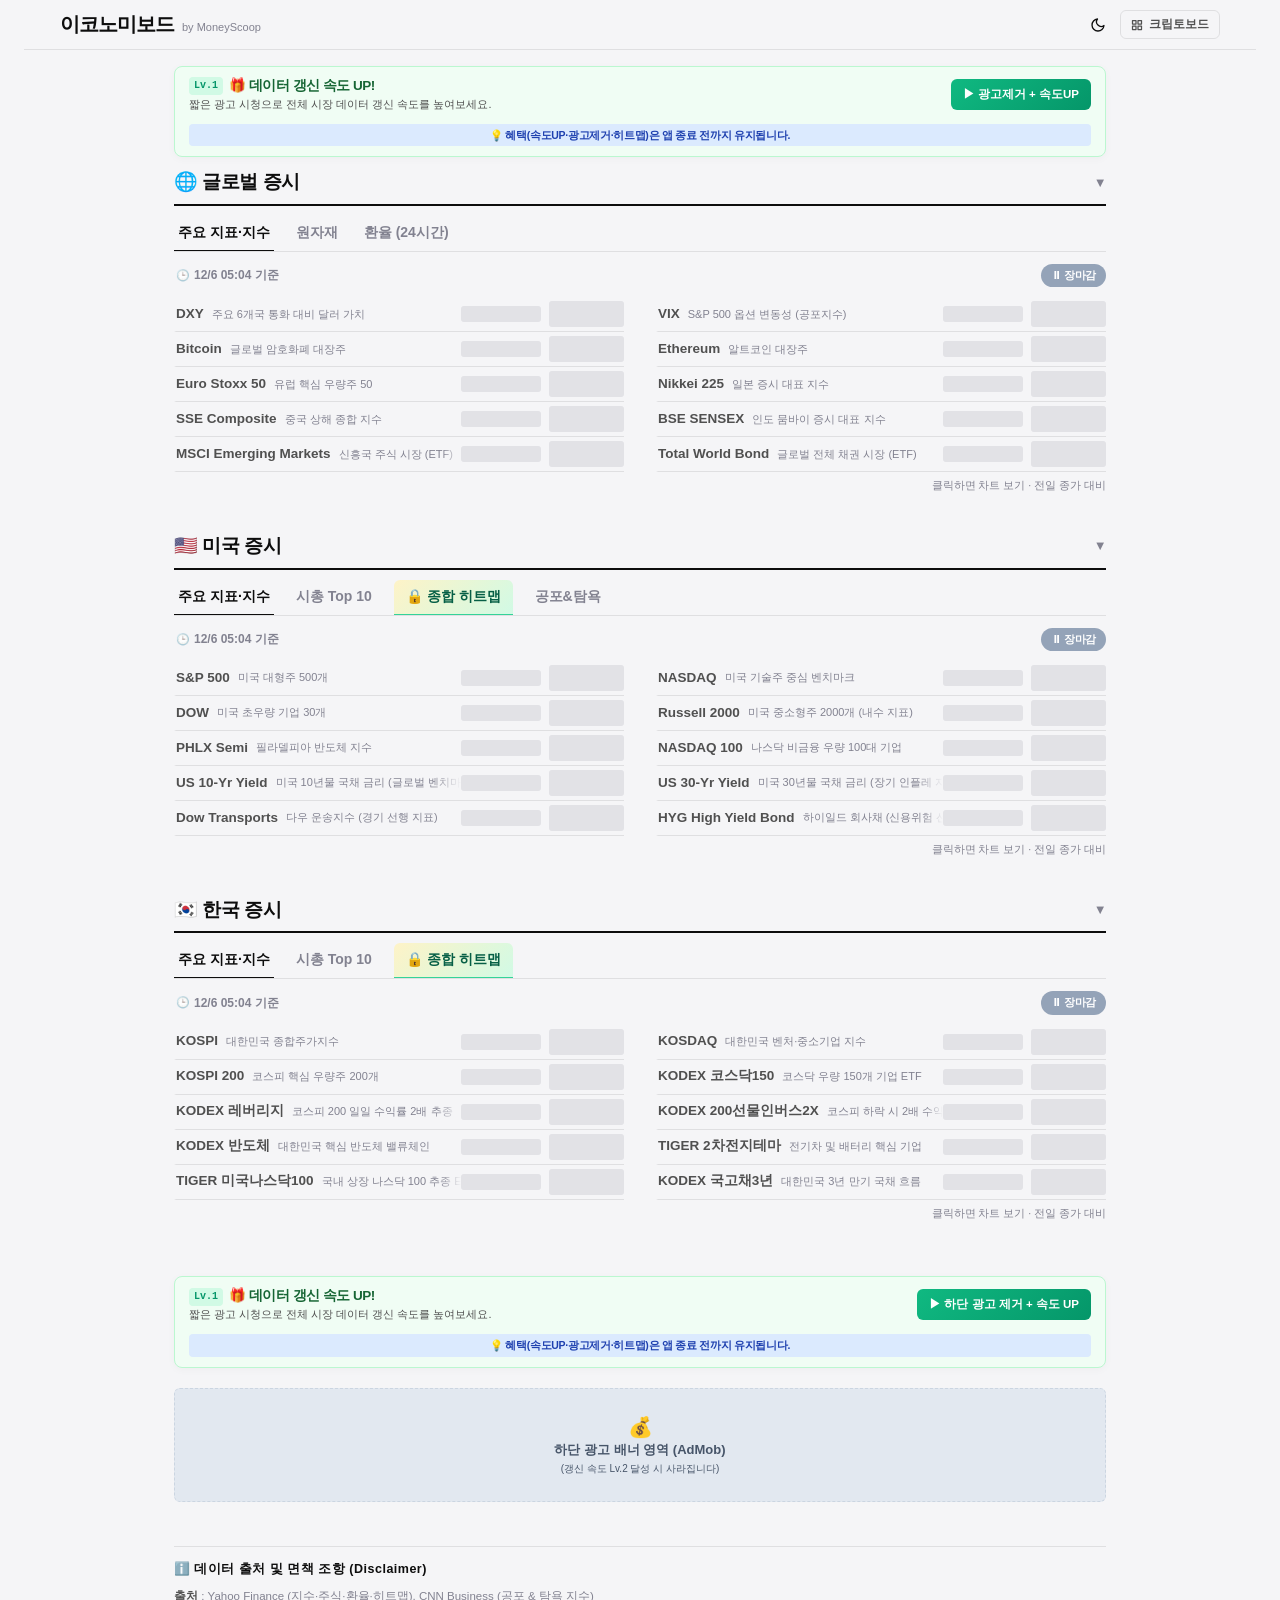
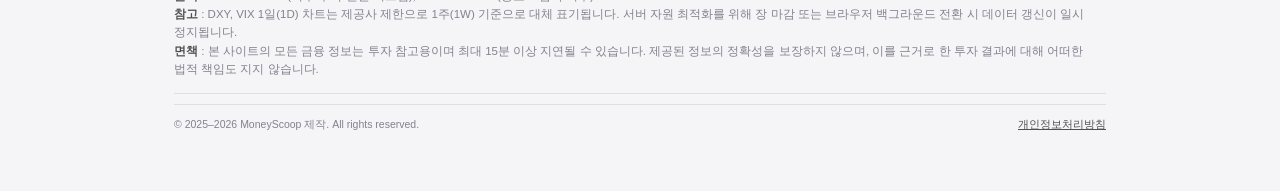
==== commit a86f5f9a: "a" ====
--- a/index.html
+++ b/index.html
@@ -56,9 +56,9 @@
             <div class="g-banner-t1 g-banner-title"><span class="lvl-badge">Lv.1</span> 🎁 데이터 갱신 속도 UP!</div>
             <div class="g-banner-t2 g-banner-desc">짧은 광고 시청으로 전체 시장 데이터 갱신 속도를 높여보세요.</div>
           </div>
-          <button class="g-banner-btn free-reward-btn" onclick="activateGlobalBoost(event)">▶ 하단 광고 제거 + 속도 UP</button>
-        </div>
-        <div class="g-banner-notice">💡 혜택(속도UP·광고제거·히트맵)은 <b>앱 종료 전까지 계속 유지</b>됩니다.</div>
+          <button class="g-banner-btn free-reward-btn" onclick="activateGlobalBoost(event)">▶ 광고제거 + 속도UP</button>
+        </div>
+        <div class="g-banner-notice">💡 혜택(속도UP·광고제거·히트맵)은 <b>앱 종료 전까지 유지</b>됩니다.</div>
       </div>
 
       <div id="area-gl" class="region-area">
@@ -188,7 +188,7 @@
           <div class="sub-tab-menu" id="tabs-us">
             <button class="sub-tab active" onclick="switchSubTab('us', 'us-idx')">주요 지표·지수</button>
             <button class="sub-tab" onclick="switchSubTab('us', 'us-top')">시총 Top 10</button>
-            <button class="sub-tab tab-highlight" onclick="switchSubTab('us', 'us-hm')">🗺️ 종합 히트맵</button>
+            <button class="sub-tab tab-highlight hm-tab-btn" onclick="switchSubTab('us', 'us-hm')">🔒 종합 히트맵</button>
             <button class="sub-tab" onclick="switchSubTab('us', 'us-fg')">공포&탐욕</button>
           </div>
 
@@ -296,7 +296,7 @@
           <div class="sub-tab-menu" id="tabs-kr">
             <button class="sub-tab active" onclick="switchSubTab('kr', 'kr-idx')">주요 지표·지수</button>
             <button class="sub-tab" onclick="switchSubTab('kr', 'kr-top')">시총 Top 10</button>
-            <button class="sub-tab tab-highlight" onclick="switchSubTab('kr', 'kr-hm')">🗺️ 종합 히트맵</button>
+            <button class="sub-tab tab-highlight hm-tab-btn" onclick="switchSubTab('kr', 'kr-hm')">🔒 종합 히트맵</button>
           </div>
 
           <div class="sec active" id="kr-idx">
@@ -384,7 +384,7 @@
           </div>
           <button class="g-banner-btn free-reward-btn" onclick="activateGlobalBoost(event)">▶ 하단 광고 제거 + 속도 UP</button>
         </div>
-        <div class="g-banner-notice">💡 혜택(속도UP·광고제거·히트맵)은 <b>앱 종료 전까지 계속 유지</b>됩니다.</div>
+        <div class="g-banner-notice">💡 혜택(속도UP·광고제거·히트맵)은 <b>앱 종료 전까지 유지</b>됩니다.</div>
       </div>
 
       <div id="admob-banner" class="admob-banner">
@@ -410,4 +410,4 @@
 
     <script src="assets/js/app.js"></script>
   </body>
-</html>
+</html>
--- a/assets/css/style.css
+++ b/assets/css/style.css
@@ -146,58 +146,86 @@
   padding: 16px var(--pad) 40px;
 }
 
-/* ─ 부스트 배너 ─ */
+/* ─ 💡 부스트 배너 (크기 최적화 및 구조 재배치) ─ */
 .global-banner {
-  display: flex; flex-direction: row; align-items: center; justify-content: space-between; gap: 12px;
+  display: flex; flex-direction: column; gap: 8px; 
 }
 .global-banner.free-reward-banner {
   background: #f0fdf4; border: 1px solid #bbf7d0;
-  border-radius: 10px; padding: 14px 18px; margin-bottom: 16px;
-  color: var(--t1); transition: all 0.4s; box-shadow: 0 4px 12px rgba(0,0,0,0.04);
+  border-radius: 8px; padding: 10px 14px; margin-bottom: 12px; /* 상하 패딩 대폭 축소 */
+  color: var(--t1); transition: all 0.4s; box-shadow: 0 2px 8px rgba(0,0,0,0.03);
 }
 .shell > .global-banner:last-of-type { margin-top: 24px !important; }
-
 [data-theme="dark"] .global-banner.free-reward-banner { background: #064e3b; border-color: #047857; color: #f8fafc; }
-.g-banner-txt { display: flex; flex-direction: column; gap: 4px; flex: 1; }
+
+.g-banner-content {
+  display: flex; flex-direction: row; align-items: center; justify-content: space-between; gap: 10px; width: 100%;
+}
+.g-banner-txt { display: flex; flex-direction: column; gap: 2px; flex: 1; }
 .free-reward-banner .g-banner-t1 {
-  font-size: 14.5px; font-weight: 800; letter-spacing: -0.5px; display: flex; align-items: center; gap: 6px; color: #166534;
+  font-size: 13.5px; font-weight: 800; letter-spacing: -0.5px; display: flex; align-items: center; gap: 4px; color: #166534;
 }
 [data-theme="dark"] .free-reward-banner .g-banner-t1 { color: #34d399; }
-.free-reward-banner .g-banner-t2 { font-size: 11.5px; color: var(--t3); font-family: var(--sans); line-height: 1.35; word-break: keep-all; }
+.free-reward-banner .g-banner-t2 { font-size: 11px; color: var(--t3); font-family: var(--sans); line-height: 1.25; word-break: keep-all; }
+
+/* 맥박(Pulse) 뛰는 강렬한 버튼 디자인 */
 .g-banner-btn.free-reward-btn {
-  background: #10b981; color: #fff; border: none; border-radius: 6px; padding: 9px 14px;
-  font-size: 12px; font-weight: 800; cursor: pointer; font-family: var(--sans);
-  box-shadow: 0 2px 6px rgba(16, 185, 129, 0.25); transition: transform 0.2s, background 0.2s;
-  white-space: nowrap; flex-shrink: 0;
-}
-.g-banner-btn.free-reward-btn:hover { transform: translateY(-1px); background: #059669; }
-
+  background: linear-gradient(135deg, #10b981, #059669); color: #fff; border: none; border-radius: 6px; 
+  padding: 8px 12px; font-size: 11.5px; font-weight: 800; cursor: pointer; font-family: var(--sans);
+  transition: transform 0.2s, background 0.2s; white-space: nowrap; flex-shrink: 0;
+  animation: pulse-green-btn 2s infinite;
+}
+.g-banner-btn.free-reward-btn:hover { transform: translateY(-1px); filter: brightness(1.1); }
+
+@keyframes pulse-green-btn { 
+  0% {box-shadow: 0 0 0 0 rgba(16,185,129,0.5);} 
+  70% {box-shadow: 0 0 0 6px rgba(16,185,129,0);} 
+  100% {box-shadow: 0 0 0 0 rgba(16,185,129,0);} 
+}
+
+/* 레벨 뱃지 디자인 */
 .lvl-badge {
-  display: inline-block; padding: 3px 6px; border-radius: 4px; font-size: 11px; font-weight: 900; margin-right: 2px;
-  background: #d1fae5; color: #059669; vertical-align: text-bottom; font-family: var(--mono); letter-spacing: 0;
-}
-
+  display: inline-block; padding: 2px 5px; border-radius: 4px; font-size: 10px; font-weight: 900; margin-right: 2px;
+  background: #d1fae5; color: #059669; vertical-align: middle; font-family: var(--mono); letter-spacing: 0;
+}
+
+/* 영구 유지 안내 문구 (강조 박스) */
 .g-banner-notice {
-  display: inline-flex; align-items: center; gap: 4px; margin-top: 6px; font-size: 11px; font-weight: 800; color: inherit;
-  opacity: 0.85; background: rgba(0,0,0,0.04); padding: 4px 8px; border-radius: 4px; letter-spacing: -0.3px;
-}
-[data-theme="dark"] .g-banner-notice { background: rgba(255,255,255,0.08); }
-
+  display: block; width: 100%; font-size: 10.5px; font-weight: 600; color: #1e40af;
+  background: #dbeafe; padding: 4px 8px; border-radius: 4px; letter-spacing: -0.3px;
+  text-align: center; margin-top: 4px;
+}
+[data-theme="dark"] .g-banner-notice {
+  background: rgba(59, 130, 246, 0.15); color: #93c5fd;
+}
+
+/* 1단계 (파랑) */
 .global-banner.free-reward-banner.banner-lvl-1 { background: #eff6ff; border-color: #bfdbfe; }
 [data-theme="dark"] .global-banner.free-reward-banner.banner-lvl-1 { background: #1e3a8a; border-color: #1e40af; }
 .global-banner.free-reward-banner.banner-lvl-1 .g-banner-t1 { color: #1e40af; }
 [data-theme="dark"] .global-banner.free-reward-banner.banner-lvl-1 .g-banner-t1 { color: #60a5fa; }
-.global-banner.free-reward-banner.banner-lvl-1 .g-banner-btn { background: #3b82f6; box-shadow: 0 2px 6px rgba(59, 130, 246, 0.25); }
-.global-banner.free-reward-banner.banner-lvl-1 .g-banner-btn:hover { background: #2563eb; }
+.global-banner.free-reward-banner.banner-lvl-1 .g-banner-btn { background: linear-gradient(135deg, #3b82f6, #2563eb); animation: pulse-blue-btn 2s infinite; }
 .banner-lvl-1 .lvl-badge { background: #dbeafe; color: #1d4ed8; }
-
+.global-banner.free-reward-banner.banner-lvl-1 .g-banner-notice { background: #e0e7ff; color: #1e40af; }
+[data-theme="dark"] .global-banner.free-reward-banner.banner-lvl-1 .g-banner-notice { background: rgba(59,130,246,0.25); color: #bfdbfe; }
+
+@keyframes pulse-blue-btn { 
+  0% {box-shadow: 0 0 0 0 rgba(59,130,246,0.5);} 
+  70% {box-shadow: 0 0 0 6px rgba(59,130,246,0);} 
+  100% {box-shadow: 0 0 0 0 rgba(59,130,246,0);} 
+}
+
+/* 2단계 (보라) */
 .global-banner.free-reward-banner.banner-lvl-2 { background: #faf5ff; border-color: #e9d5ff; }
 [data-theme="dark"] .global-banner.free-reward-banner.banner-lvl-2 { background: #4c1d95; border-color: #5b21b6; }
 .global-banner.free-reward-banner.banner-lvl-2 .g-banner-t1 { color: #5b21b6; }
 [data-theme="dark"] .global-banner.free-reward-banner.banner-lvl-2 .g-banner-t1 { color: #c084fc; }
 .banner-lvl-2 .lvl-badge { background: #f3e8ff; color: #6d28d9; }
-
-.g-banner-btn.disabled-btn { background: #cbd5e1 !important; color: #64748b !important; box-shadow: none !important; cursor: default; }
+.global-banner.free-reward-banner.banner-lvl-2 .g-banner-notice { background: #f3e8ff; color: #6d28d9; }
+[data-theme="dark"] .global-banner.free-reward-banner.banner-lvl-2 .g-banner-notice { background: rgba(139,92,246,0.25); color: #ddd6fe; }
+
+/* 비활성화 버튼 (Lv.3 MAX 상태) */
+.g-banner-btn.disabled-btn { background: #cbd5e1 !important; color: #64748b !important; box-shadow: none !important; animation: none !important; cursor: default; }
 [data-theme="dark"] .g-banner-btn.disabled-btn { background: #334155 !important; color: #94a3b8 !important; }
 
 /* 하단 임시 AdMob 배너 */
@@ -229,7 +257,7 @@
 .sub-tab {
   background: transparent; border: none; border-bottom: 2.5px solid transparent; 
   color: var(--t4); font-size: 14px; font-weight: 700; padding: 8px 4px; border-radius: 0;
-  cursor: pointer; white-space: nowrap; transition: color 0.2s, border-color 0.2s;
+  cursor: pointer; white-space: nowrap; transition: color 0.2s, border-color 0.2s, background 0.2s;
   box-shadow: none; font-family: var(--sans); margin-bottom: -1px; 
 }
 .sub-tab:hover { color: var(--t1); background: transparent; transform: none; }
@@ -238,17 +266,36 @@
 [data-theme="dark"] .sub-tab:hover { background: transparent; color: #fff; }
 [data-theme="dark"] .sub-tab.active { background: transparent; color: #fff !important; border-bottom-color: #fff; }
 
-/* 💡 섹터 히트맵 탭 강력 강조 효과 */
+/* 💡 섹터 히트맵 탭 잠금 상태 (호기심 유발 프리미엄 톤) */
 .sub-tab.tab-highlight {
-  background: linear-gradient(135deg, #eff6ff, #dbeafe); border-radius: 4px 4px 0 0;
-  border-bottom-color: #bfdbfe; color: #1e40af; padding: 8px 12px;
+  background: linear-gradient(135deg, #fef3c7, #d1fae5); border-radius: 6px 6px 0 0;
+  border-bottom-color: #34d399; color: #065f46; padding: 8px 12px;
 }
 [data-theme="dark"] .sub-tab.tab-highlight {
-  background: linear-gradient(135deg, #1e3a8a, #172554); border-bottom-color: #1e40af; color: #bfdbfe;
+  background: linear-gradient(135deg, #064e3b, #022c22); border-bottom-color: #059669; color: #34d399;
 }
 .sub-tab.tab-highlight.active {
-  background: #3b82f6; color: #fff !important; border-bottom-color: #2563eb;
-}
+  background: #10b981; color: #fff !important; border-bottom-color: #059669;
+}
+
+/* 💡 섹터 히트맵 탭 해제 상태 (OPEN!) */
+.sub-tab.tab-unlocked {
+  background: linear-gradient(135deg, #eff6ff, #dbeafe) !important; border-radius: 6px 6px 0 0;
+  color: #1e40af !important; border-bottom-color: #3b82f6 !important; padding: 8px 12px;
+}
+[data-theme="dark"] .sub-tab.tab-unlocked {
+  background: linear-gradient(135deg, #1e3a8a, #172554) !important;
+  color: #60a5fa !important; border-bottom-color: #2563eb !important;
+}
+.sub-tab.tab-unlocked.active { background: #3b82f6 !important; color: #fff !important; border-bottom-color: #2563eb !important; }
+
+/* 깜빡이는 NEW/OPEN 뱃지 */
+.hm-new-badge {
+  display: inline-block; background: #ef4444; color: #fff; font-size: 9px;
+  padding: 1px 4px; border-radius: 4px; margin-left: 4px; vertical-align: middle;
+  animation: blink 1s infinite; font-family: var(--mono);
+}
+@keyframes blink { 0%, 100% { opacity: 1; } 50% { opacity: 0.4; } }
 
 
 /* ─ 섹션 콘텐츠 ─ */
@@ -280,7 +327,7 @@
 @keyframes fadeIn { from { opacity: 0; transform: translateY(5px); } to { opacity: 1; transform: translateY(0); } }
 
 
-/* ─ 공통 행 (이름 짤림 완벽 방지 & i 아이콘 디자인) ─ */
+/* ─ 공통 행 (💡 종목명 절대 안 짤리게 보장 & 설명은 스와이프) ─ */
 .lst { display: flex; flex-direction: column; }
 .row {
   display: flex; align-items: center; padding: 4px 0; border-bottom: 1px solid var(--rule);
@@ -289,28 +336,29 @@
 .row:hover { opacity: 0.72; }
 .row.on { border-left-color: var(--t1); padding-left: 9px; }
 
+/* .lbl 내부는 Flex로 구성하되, 종목명은 유지하고 설명은 스크롤 가능하게 분배 */
 .lbl {
-  flex: 1; min-width: 0; display: flex; align-items: center; gap: 6px;
-}
-/* 💡 white-space: normal 로 변경하여 2단 그리드에서도 짤리지 않고 줄바꿈 허용 */
+  flex: 1; min-width: 0; display: flex; align-items: center; gap: 8px; overflow: hidden;
+}
 .lbl-nm {
   font-size: 13.5px; font-weight: 700; color: var(--t3); display: flex; align-items: center; gap: 4px;
-  flex: 1 1 auto; white-space: normal; word-break: keep-all; line-height: 1.25; transition: color 0.18s;
-}
-
-/* 💡 공간을 아끼는 작고 예쁜 정보 아이콘 */
-.info-icon {
-  display: inline-flex; align-items: center; justify-content: center;
-  width: 16px; height: 16px; border-radius: 50%;
-  background: var(--rule); color: var(--t3); font-size: 11px;
-  font-family: var(--mono); font-weight: bold; margin-left: 2px; margin-top: 1px;
-  cursor: pointer; flex-shrink: 0; transition: background 0.2s, color 0.2s;
-}
-.info-icon:hover { background: var(--t4); color: #fff; }
-[data-theme="dark"] .info-icon { background: rgba(255,255,255,0.1); color: var(--t4); }
-[data-theme="dark"] .info-icon:hover { background: rgba(255,255,255,0.3); color: #fff; }
+  flex: 0 0 auto; /* 💡 절대 짤리지 않게 공간 확보 */
+  white-space: nowrap; transition: color 0.18s;
+}
+.lbl-desc-scroll {
+  flex: 1 1 auto; min-width: 0; overflow-x: auto; scrollbar-width: none; 
+  -webkit-overflow-scrolling: touch; display: flex; align-items: center;
+  mask-image: linear-gradient(to right, #000 85%, transparent 100%);
+  -webkit-mask-image: linear-gradient(to right, #000 85%, transparent 100%);
+}
+.lbl-desc-scroll::-webkit-scrollbar { display: none; }
+.lbl-desc {
+  font-size: 11px; color: var(--t4); font-weight: 500; white-space: nowrap; padding-right: 12px;
+  transition: color 0.18s;
+}
 
 .row.on .lbl-nm { color: var(--t1) !important; }
+.row.on .lbl-desc { color: var(--t3) !important; }
 
 .row.has-mc .lbl { flex: 1; }
 .mc { flex: 0 0 50px; font-size: 10px; color: var(--t4); text-align: right; padding-right: 6px; font-family: var(--sans); white-space: nowrap; }
@@ -344,6 +392,8 @@
 @keyframes flash { 0% { opacity: 1; } 50% { opacity: 0.15; } 100% { opacity: 1; } }
 .flash { animation: flash 0.5s ease-out 1; }
 
+
+/* ─ 스켈레톤 및 차트 영역 ─ */
 .sk { background: var(--sk-bg); border-radius: 3px; animation: sh 1.3s ease-in-out infinite; transition: background 0.3s; }
 .sk-val { height: 16px; width: 80px; margin-left: auto; }
 .sk-chg { height: 26px; width: 75px; margin-left: 8px; }
@@ -403,10 +453,10 @@
 .hm-overlay {
   position: absolute; top: 0; left: 0; width: 100%; height: 100%; z-index: 10;
   display: flex; flex-direction: column; align-items: center; justify-content: center;
-  background: rgba(245, 245, 247, 0.1); backdrop-filter: blur(4px); -webkit-backdrop-filter: blur(4px);
-  border-radius: 6px; transition: opacity 0.4s;
-}
-[data-theme="dark"] .hm-overlay { background: rgba(10, 25, 47, 0.2); backdrop-filter: blur(4px); -webkit-backdrop-filter: blur(4px); }
+  background: rgba(245, 245, 247, 0.2); 
+  border-radius: 6px; transition: opacity 0.3s;
+}
+[data-theme="dark"] .hm-overlay { background: rgba(10, 25, 47, 0.3); }
 .hm-lock-icon { font-size: 28px; margin-bottom: 6px; }
 .hm-lock-text { font-size: 14px; font-weight: 800; color: var(--t1); margin-bottom: 14px; letter-spacing: -0.5px; text-shadow: 0 1px 3px rgba(255, 255, 255, 0.8); }
 [data-theme="dark"] .hm-lock-text { text-shadow: 0 1px 3px rgba(0, 0, 0, 0.8); }
@@ -440,9 +490,9 @@
   .hdr-wrap { border-bottom: 1px solid var(--rule); }
 }
 @media (max-width: 580px) {
-  .global-banner { flex-direction: column; align-items: flex-start; gap: 10px; }
-  .global-banner.banner-lvl-2 { align-items: center; } 
-  .g-banner-btn { align-self: flex-end; margin-top: 2px; } 
+  .global-banner { flex-direction: column; align-items: flex-start; gap: 8px; }
+  .g-banner-content { flex-direction: column; align-items: flex-start; gap: 10px; }
+  .g-banner-btn { align-self: flex-end; } 
 }
 
 /* ─ 💡 반응형 (태블릿/PC/폴드 와이드) - 2단 그리드 완벽 적용 ─ */
@@ -474,4 +524,4 @@
   .gsvg, .gends { max-width: 240px; }
   .fg-chart-wrap { max-width: 260px; }
   .canvas-wrap { height: 145px; min-height: 145px; max-height: 145px; }
-}
+}
